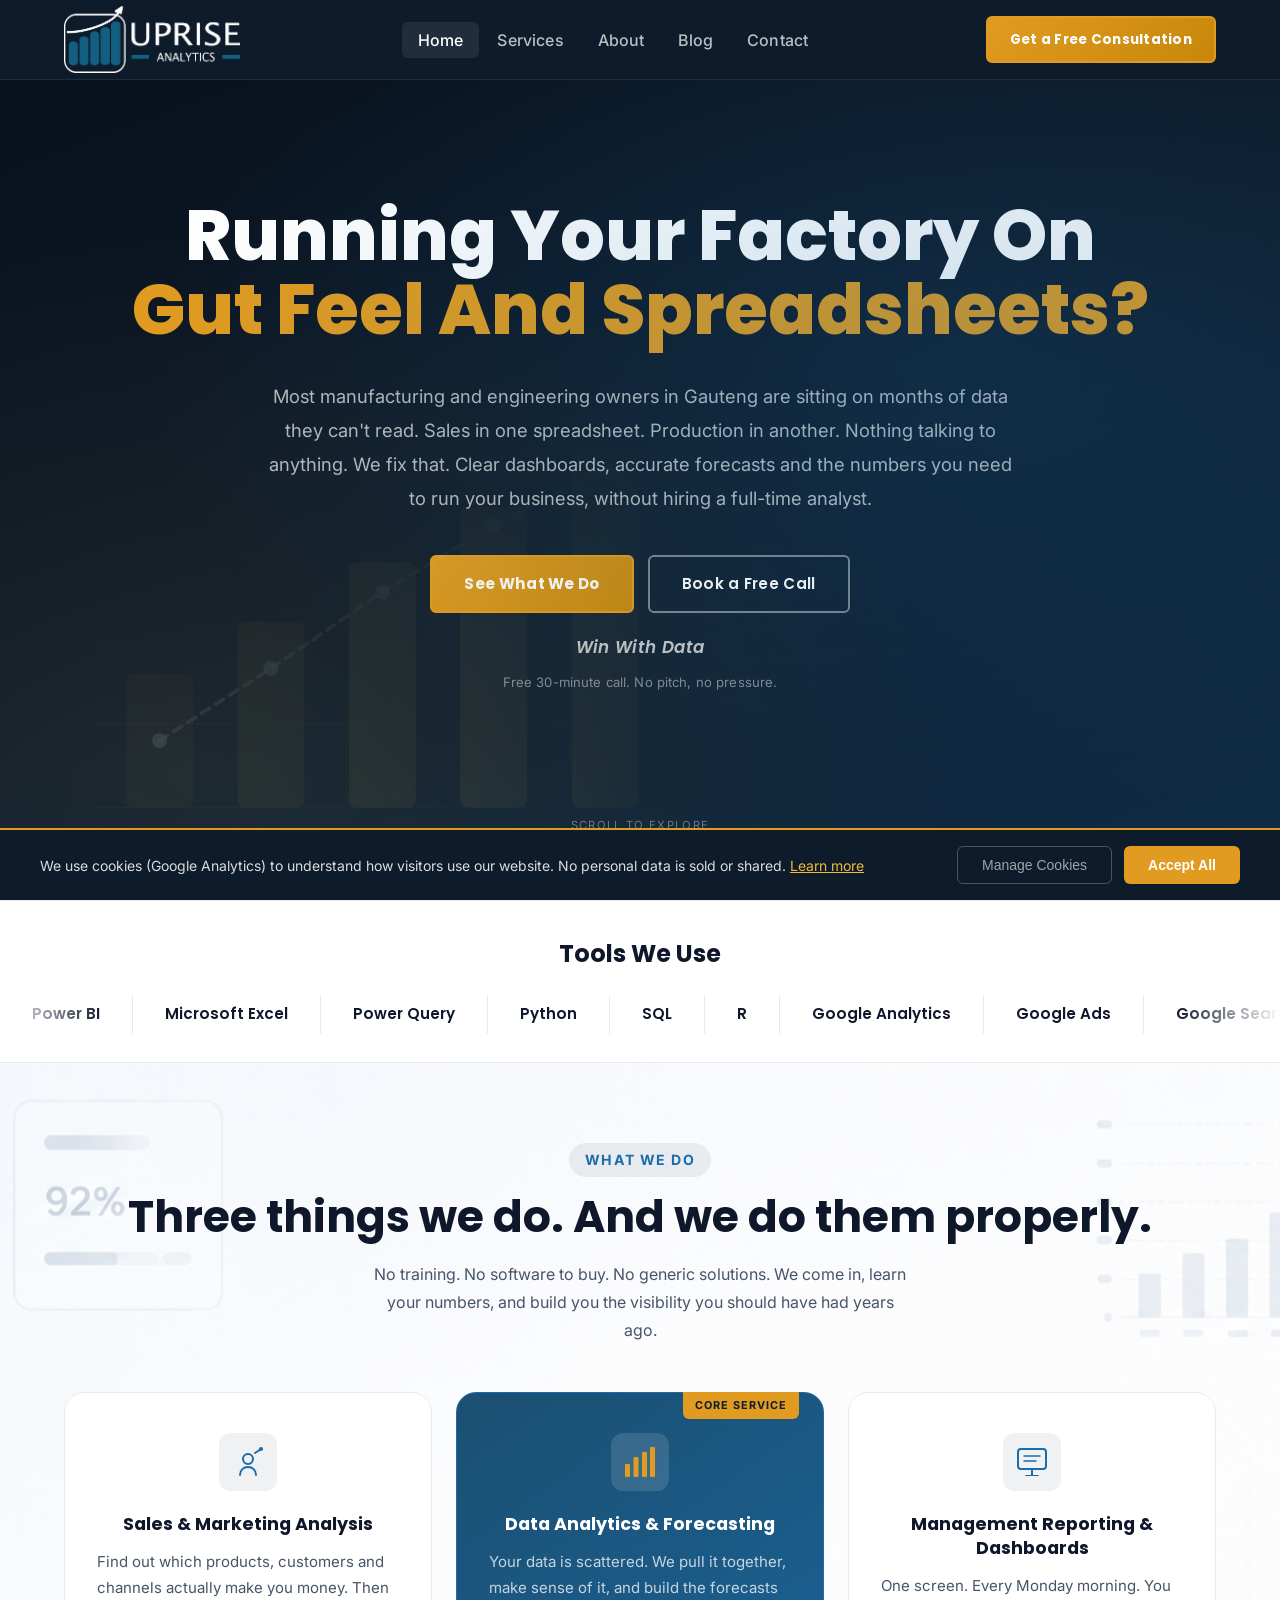
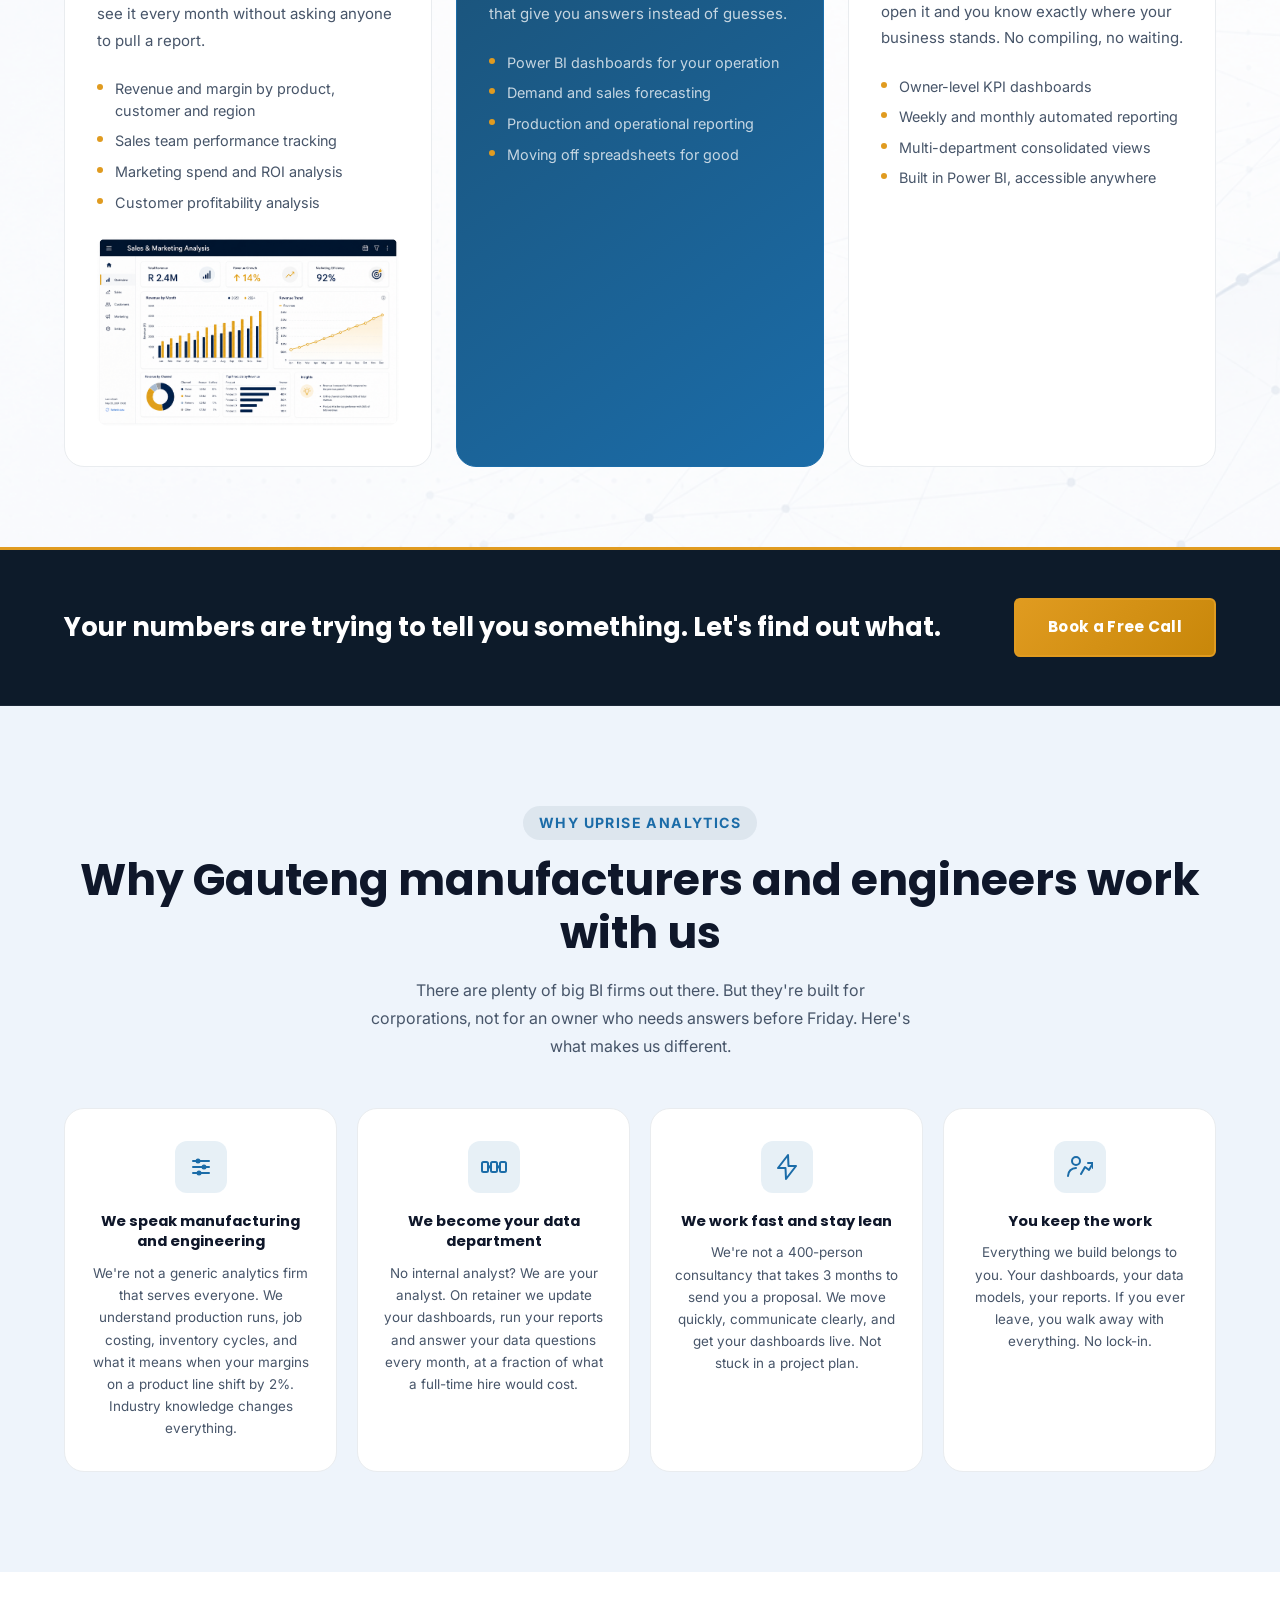
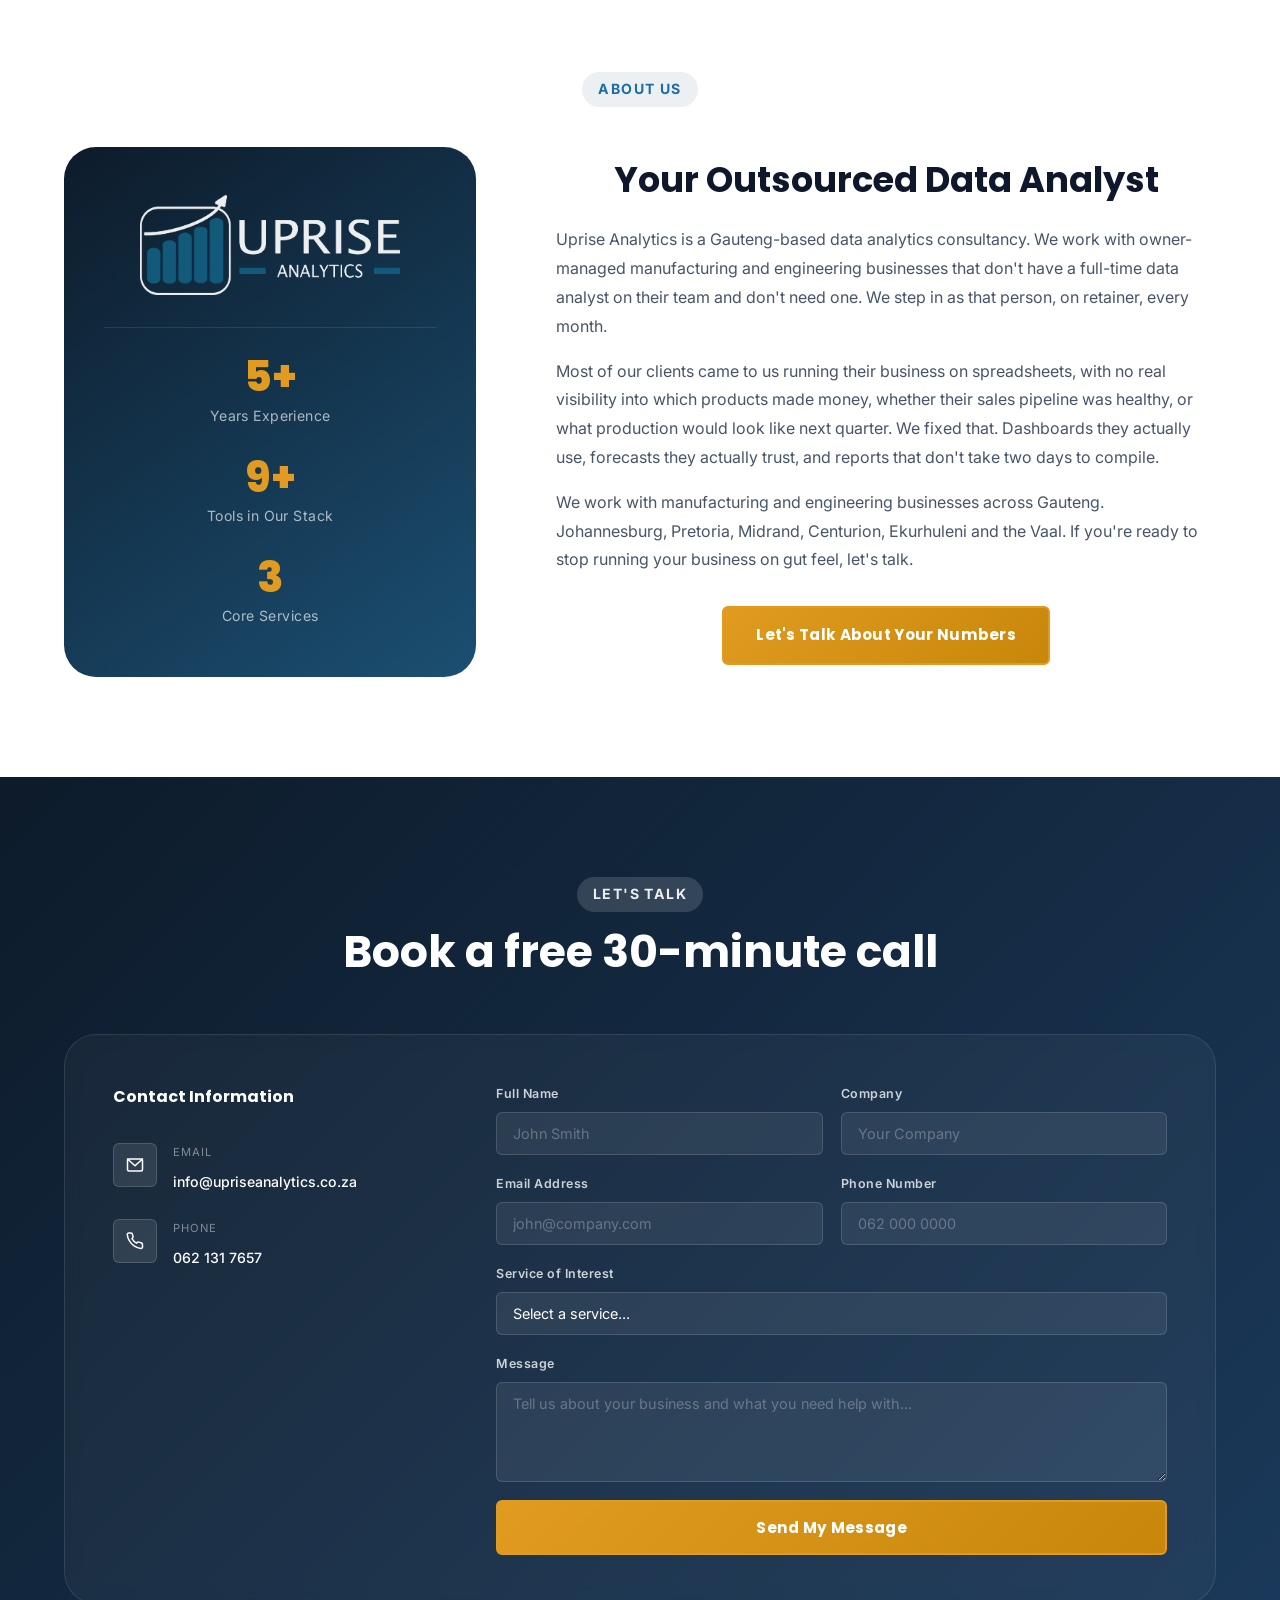
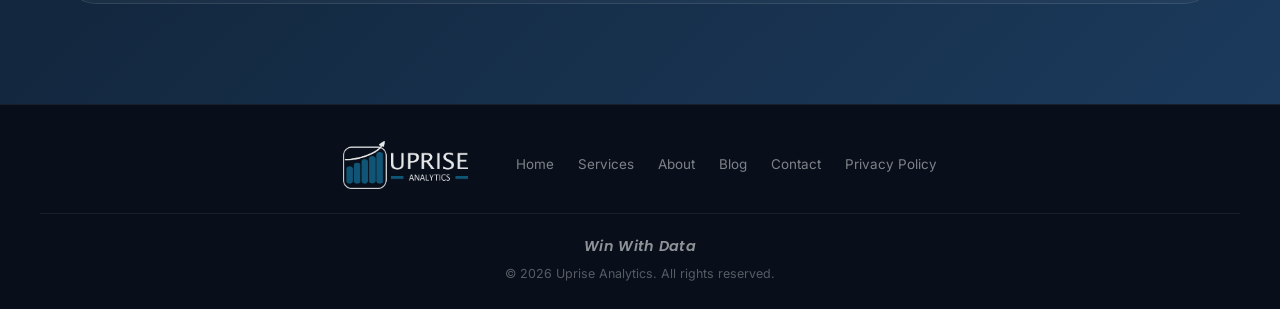
==== index.html @ 9d25c285 "Add sales marketing dashboard image to service card Co-Authored-By: Claude Sonnet 4.6 <noreply@anthr" ====
<!DOCTYPE html>
<html lang="en">
<head>
    <!-- Disable GA if user opted out -->
    <script>if (localStorage.getItem('analyticsConsent') === 'false') { window['ga-disable-G-B9ZDE1XXMC'] = true; }</script>

    <!-- Google tag (gtag.js) -->
    <script async src="https://www.googletagmanager.com/gtag/js?id=G-B9ZDE1XXMC"></script>
    <script>
      window.dataLayer = window.dataLayer || [];
      function gtag(){dataLayer.push(arguments);}
      gtag('js', new Date());
      gtag('config', 'G-B9ZDE1XXMC');
    </script>

    <meta charset="UTF-8">
    <meta name="viewport" content="width=device-width, initial-scale=1.0">
    <meta name="description" content="Your outsourced data analyst for Gauteng manufacturing and engineering firms. We turn spreadsheets into dashboards, accurate forecasts and clear reports. No full-time hire needed. Win With Data.">
    <meta name="robots" content="index, follow">
    <meta name="keywords" content="data analytics consultant Gauteng, outsourced data analyst South Africa, data analytics for manufacturing, demand forecasting consultant South Africa, sales analysis dashboard, production reporting Gauteng, business intelligence consultant Gauteng, fractional data analyst South Africa, manufacturing data analytics, engineering data analytics, management reporting dashboard, Power BI consultant for manufacturing, factory data analysis Gauteng, marketing analytics consultant, sales performance reporting, data analytics company Pretoria, outsourced analyst retainer South Africa, KPI dashboard for manufacturers, KPI reporting Gauteng, manufacturing KPIs, sales forecasting South Africa, sales forecasting Gauteng, sales forecast dashboard, demand and sales forecasting consultant">
    <title>Uprise Analytics | Data Analytics Done Right</title>

    <!-- Favicon -->
    <link rel="icon" type="image/png" href="Images/favcon.png">
    <link rel="apple-touch-icon" href="Images/favcon.png">

    <!-- Canonical -->
    <link rel="canonical" href="https://www.upriseanalytics.co.za/">

    <!-- Open Graph -->
    <meta property="og:type"        content="website">
    <meta property="og:url"         content="https://www.upriseanalytics.co.za/">
    <meta property="og:title"       content="Sales &amp; Marketing Analytics for Gauteng Manufacturers | Uprise">
    <meta property="og:description" content="Your outsourced data analyst for Gauteng manufacturing and engineering firms. We turn spreadsheets into dashboards, forecasts and decisions — without the cost of a full-time hire.">
    <meta property="og:image"       content="https://www.upriseanalytics.co.za/Images/logo-dark.png">
    <meta property="og:locale"      content="en_ZA">
    <meta property="og:site_name"   content="Uprise Analytics">

    <!-- Twitter Card -->
    <meta name="twitter:card"        content="summary_large_image">
    <meta name="twitter:title"       content="Sales &amp; Marketing Analytics for Gauteng Manufacturers | Uprise">
    <meta name="twitter:description" content="Your outsourced data analyst for Gauteng manufacturing and engineering firms. We turn spreadsheets into dashboards, forecasts and decisions — without the cost of a full-time hire.">
    <meta name="twitter:image"       content="https://www.upriseanalytics.co.za/Images/logo-dark.png">

    <!-- Schema.org JSON-LD Structured Data -->
    <script type="application/ld+json">
    {
      "@context": "https://schema.org",
      "@graph": [
        {
          "@type": "Organization",
          "@id": "https://www.upriseanalytics.co.za/#organization",
          "name": "Uprise Analytics",
          "url": "https://www.upriseanalytics.co.za/",
          "logo": "https://www.upriseanalytics.co.za/Images/logo-dark.png",
          "email": "info@upriseanalytics.co.za",
          "telephone": "+27621317657",
          "address": {
            "@type": "PostalAddress",
            "addressLocality": "Gauteng",
            "addressRegion": "Gauteng",
            "addressCountry": "ZA"
          },
          "areaServed": [
            {"@type": "City", "name": "Johannesburg"},
            {"@type": "City", "name": "Pretoria"},
            {"@type": "City", "name": "Midrand"},
            {"@type": "City", "name": "Centurion"},
            {"@type": "City", "name": "Ekurhuleni"},
            {"@type": "AdministrativeArea", "name": "Gauteng"}
          ],
          "description": "Outsourced data analytics and forecasting for owner-managed manufacturing and engineering firms in Gauteng.",
          "slogan": "Win With Data",
          "sameAs": [
            "https://www.linkedin.com/company/uprise-analytics"
          ]
        },
        {
          "@type": ["ProfessionalService", "LocalBusiness"],
          "@id": "https://www.upriseanalytics.co.za/#business",
          "name": "Uprise Analytics",
          "url": "https://www.upriseanalytics.co.za/",
          "image": "https://www.upriseanalytics.co.za/Images/logo-dark.png",
          "email": "info@upriseanalytics.co.za",
          "telephone": "+27621317657",
          "priceRange": "$$",
          "address": {
            "@type": "PostalAddress",
            "addressLocality": "Gauteng",
            "addressRegion": "Gauteng",
            "addressCountry": "ZA"
          },
          "geo": {
            "@type": "GeoCoordinates",
            "latitude": -26.2041,
            "longitude": 28.0473
          },
          "areaServed": [
            {"@type": "City", "name": "Johannesburg"},
            {"@type": "City", "name": "Pretoria"},
            {"@type": "City", "name": "Midrand"},
            {"@type": "City", "name": "Centurion"},
            {"@type": "City", "name": "Ekurhuleni"},
            {"@type": "AdministrativeArea", "name": "Gauteng"}
          ],
          "serviceType": [
            "Data Analytics Consulting",
            "Business Forecasting",
            "Demand Forecasting",
            "Sales Analysis",
            "Marketing Analytics",
            "Management Reporting",
            "Power BI Dashboards",
            "Production Reporting",
            "Outsourced Data Analyst",
            "KPI Dashboard Development",
            "Sales Forecasting",
            "Manufacturing Analytics",
            "Fractional Data Analyst"
          ],
          "slogan": "Win With Data",
          "sameAs": [
            "https://www.linkedin.com/company/uprise-analytics"
          ]
        }
      ]
    }
    </script>

    <!-- Google Fonts -->
    <link rel="preconnect" href="https://fonts.googleapis.com">
    <link rel="preconnect" href="https://fonts.gstatic.com" crossorigin>
    <link href="https://fonts.googleapis.com/css2?family=Poppins:wght@300;400;500;600;700;800&family=Inter:wght@300;400;500;600&display=swap" rel="stylesheet">

    <!-- Styles -->
    <link rel="stylesheet" href="css/styles.css">
</head>
<body>

    <!-- ================================================
         NAVIGATION
    ================================================ -->
    <nav class="navbar" id="navbar">
        <div class="container nav-container">

            <a href="#home" class="nav-logo">
                <img src="Images/logo-white.png" alt="Uprise Analytics" class="nav-logo-img nav-logo-white">
                <img src="Images/logo-dark.png"  alt="Uprise Analytics" class="nav-logo-img nav-logo-dark">
            </a>

            <ul class="nav-links" id="navLinks">
                <li><a href="#home" class="nav-link">Home</a></li>
                <li><a href="#services" class="nav-link">Services</a></li>
                <li><a href="#about" class="nav-link">About</a></li>
                <li><a href="blog/" class="nav-link">Blog</a></li>
                <li><a href="#contact" class="nav-link">Contact</a></li>
                <li class="nav-mobile-cta"><a href="#contact" class="btn btn-accent">Get a Free Consultation</a></li>
            </ul>

            <a href="#contact" class="btn btn-accent nav-cta">Get a Free Consultation</a>

            <button class="hamburger" id="hamburger" aria-label="Toggle navigation menu">
                <span></span>
                <span></span>
                <span></span>
            </button>
        </div>
    </nav>


    <!-- ================================================
         HERO
    ================================================ -->
    <section class="hero" id="home">
        <div class="hero-bg-pattern"></div>
        <div class="hero-dashboard-bg" aria-hidden="true">
            <svg viewBox="0 0 400 290" xmlns="http://www.w3.org/2000/svg">
                <line x1="50" y1="240" x2="380" y2="240" stroke="rgba(255,255,255,0.12)" stroke-width="1"/>
                <line x1="50" y1="195" x2="380" y2="195" stroke="rgba(255,255,255,0.12)" stroke-width="1"/>
                <line x1="50" y1="150" x2="380" y2="150" stroke="rgba(255,255,255,0.12)" stroke-width="1"/>
                <line x1="50" y1="105" x2="380" y2="105" stroke="rgba(255,255,255,0.12)" stroke-width="1"/>
                <line x1="50" y1="60" x2="380" y2="60" stroke="rgba(255,255,255,0.12)" stroke-width="1"/>
                <rect x="68" y="168" width="36" height="72" rx="4" fill="rgba(201,168,76,0.25)"/>
                <rect x="128" y="140" width="36" height="100" rx="4" fill="rgba(201,168,76,0.42)"/>
                <rect x="188" y="108" width="36" height="132" rx="4" fill="rgba(201,168,76,0.62)"/>
                <rect x="248" y="78" width="36" height="162" rx="4" fill="rgba(201,168,76,0.80)"/>
                <rect x="308" y="48" width="36" height="192" rx="4" fill="#C9A84C"/>
                <polyline points="86,204 146,165 206,124 266,88 326,58" fill="none" stroke="rgba(255,255,255,0.55)" stroke-width="2" stroke-dasharray="5,4" stroke-linecap="round"/>
                <circle cx="86" cy="204" r="4" fill="white" opacity="0.7"/>
                <circle cx="146" cy="165" r="4" fill="white" opacity="0.7"/>
                <circle cx="206" cy="124" r="4" fill="white" opacity="0.7"/>
                <circle cx="266" cy="88" r="4" fill="white" opacity="0.7"/>
                <circle cx="326" cy="58" r="5" fill="white"/>
                <text x="86" y="262" text-anchor="middle" fill="rgba(255,255,255,0.45)" font-size="11" font-family="Inter, sans-serif">Q1</text>
                <text x="146" y="262" text-anchor="middle" fill="rgba(255,255,255,0.45)" font-size="11" font-family="Inter, sans-serif">Q2</text>
                <text x="206" y="262" text-anchor="middle" fill="rgba(255,255,255,0.45)" font-size="11" font-family="Inter, sans-serif">Q3</text>
                <text x="266" y="262" text-anchor="middle" fill="rgba(255,255,255,0.45)" font-size="11" font-family="Inter, sans-serif">Q4</text>
                <text x="326" y="262" text-anchor="middle" fill="rgba(255,255,255,0.45)" font-size="11" font-family="Inter, sans-serif">Q5</text>
                <rect x="293" y="22" width="90" height="26" rx="13" fill="rgba(201,168,76,0.18)" stroke="#C9A84C" stroke-width="1"/>
                <text x="338" y="39" text-anchor="middle" fill="#C9A84C" font-size="11.5" font-family="Poppins, sans-serif" font-weight="600">↑ Growth</text>
            </svg>
        </div>
        <div class="hero-container">
            <div class="hero-content">
<h1 class="hero-title">
                    Running Your Factory On<br><span class="text-accent">Gut Feel And Spreadsheets?</span>
                </h1>
                <p class="hero-subtitle">
                    Most manufacturing and engineering owners in Gauteng are sitting on months of data they can't read. Sales in one spreadsheet. Production in another. Nothing talking to anything. We fix that. Clear dashboards, accurate forecasts and the numbers you need to run your business, without hiring a full-time analyst.
                </p>
                <div class="hero-actions">
                    <a href="#services" class="btn btn-accent">See What We Do</a>
                    <a href="#contact" class="btn btn-outline-light">Book a Free Call</a>
                </div>
                <p class="hero-slogan"><em>Win With Data</em></p>
                <p class="hero-trust">Free 30-minute call. No pitch, no pressure.</p>
            </div>
        </div>

        <div class="hero-scroll">
            <span>Scroll to explore</span>
            <div class="scroll-line"></div>
        </div>
    </section>


    <!-- ================================================
         TOOLS STRIP
    ================================================ -->
    <div class="tools-strip">
        <h2 class="tools-strip-label">Tools We Use</h2>
        <div class="tools-marquee-wrapper">
            <div class="tools-track">
                <span class="tool-item">Power BI</span>
                <span class="tool-item">Microsoft Excel</span>
                <span class="tool-item">Power Query</span>
                <span class="tool-item">Python</span>
                <span class="tool-item">SQL</span>
                <span class="tool-item">R</span>
                <span class="tool-item">Google Analytics</span>
                <span class="tool-item">Google Ads</span>
                <span class="tool-item">Google Search Console</span>
                <span class="tool-item">Power BI</span>
                <span class="tool-item">Microsoft Excel</span>
                <span class="tool-item">Power Query</span>
                <span class="tool-item">Python</span>
                <span class="tool-item">SQL</span>
                <span class="tool-item">R</span>
                <span class="tool-item">Google Analytics</span>
                <span class="tool-item">Google Ads</span>
                <span class="tool-item">Google Search Console</span>
                <span class="tool-item">Power BI</span>
                <span class="tool-item">Microsoft Excel</span>
                <span class="tool-item">Power Query</span>
                <span class="tool-item">Python</span>
                <span class="tool-item">SQL</span>
                <span class="tool-item">R</span>
                <span class="tool-item">Google Analytics</span>
                <span class="tool-item">Google Ads</span>
                <span class="tool-item">Google Search Console</span>
                <span class="tool-item">Power BI</span>
                <span class="tool-item">Microsoft Excel</span>
                <span class="tool-item">Power Query</span>
                <span class="tool-item">Python</span>
                <span class="tool-item">SQL</span>
                <span class="tool-item">R</span>
                <span class="tool-item">Google Analytics</span>
                <span class="tool-item">Google Ads</span>
                <span class="tool-item">Google Search Console</span>
            </div>
        </div>
    </div>


    <!-- ================================================
         SERVICES
    ================================================ -->
    <section class="services" id="services">
        <div class="container">
            <div class="section-header">
                <span class="section-badge">What We Do</span>
                <h2 class="section-title">Three things we do. And we do them properly.</h2>
                <p class="section-subtitle">No training. No software to buy. No generic solutions. We come in, learn your numbers, and build you the visibility you should have had years ago.</p>
            </div>

            <div class="services-grid">

                <!-- Service 1 — Sales & Marketing -->
                <div class="service-card" data-aos>
                    <div class="service-icon">
                        <svg width="30" height="30" viewBox="0 0 30 30" fill="none" xmlns="http://www.w3.org/2000/svg">
                            <circle cx="15" cy="12" r="5" stroke="currentColor" stroke-width="2" fill="none"/>
                            <path d="M7 28 C7 23 10.5 20 15 20 C19.5 20 23 23 23 28" stroke="currentColor" stroke-width="2" stroke-linecap="round" fill="none"/>
                            <line x1="22" y1="6" x2="28" y2="2" stroke="currentColor" stroke-width="2" stroke-linecap="round"/>
                            <circle cx="28" cy="2" r="2" fill="currentColor"/>
                        </svg>
                    </div>
                    <h3 class="service-title">Sales &amp; Marketing Analysis</h3>
                    <p class="service-desc">Find out which products, customers and channels actually make you money. Then see it every month without asking anyone to pull a report.</p>
                    <ul class="service-list">
                        <li>Revenue and margin by product, customer and region</li>
                        <li>Sales team performance tracking</li>
                        <li>Marketing spend and ROI analysis</li>
                        <li>Customer profitability analysis</li>
                    </ul>
                    <img src="Images/sales_marketing.png" alt="Sales and marketing analytics dashboard" class="service-card-img" loading="lazy">
                </div>

                <!-- Service 2 — Featured (centre) -->
                <div class="service-card featured" data-aos data-aos-delay="100">
                    <div class="featured-badge">Core Service</div>
                    <div class="service-icon">
                        <svg width="30" height="30" viewBox="0 0 30 30" fill="none" xmlns="http://www.w3.org/2000/svg">
                            <rect x="0" y="17" width="5" height="13" rx="1" fill="currentColor"/>
                            <rect x="8.5" y="10" width="5" height="20" rx="1" fill="currentColor"/>
                            <rect x="17" y="5" width="5" height="25" rx="1" fill="currentColor"/>
                            <rect x="25" y="0" width="5" height="30" rx="1" fill="currentColor"/>
                        </svg>
                    </div>
                    <h3 class="service-title">Data Analytics &amp; Forecasting</h3>
                    <p class="service-desc">Your data is scattered. We pull it together, make sense of it, and build the forecasts that give you answers instead of guesses.</p>
                    <ul class="service-list">
                        <li>Power BI dashboards for your operation</li>
                        <li>Demand and sales forecasting</li>
                        <li>Production and operational reporting</li>
                        <li>Moving off spreadsheets for good</li>
                    </ul>
                </div>

                <!-- Service 3 — Management Reporting -->
                <div class="service-card" data-aos data-aos-delay="200">
                    <div class="service-icon">
                        <svg width="30" height="28" viewBox="0 0 30 28" fill="none" xmlns="http://www.w3.org/2000/svg">
                            <rect x="1" y="1" width="28" height="20" rx="3" stroke="currentColor" stroke-width="2" fill="none"/>
                            <path d="M9 28 H21 M15 21 V28" stroke="currentColor" stroke-width="2" stroke-linecap="round"/>
                            <line x1="7" y1="8" x2="23" y2="8" stroke="currentColor" stroke-width="1.5" stroke-linecap="round"/>
                            <line x1="7" y1="13" x2="19" y2="13" stroke="currentColor" stroke-width="1.5" stroke-linecap="round"/>
                        </svg>
                    </div>
                    <h3 class="service-title">Management Reporting &amp; Dashboards</h3>
                    <p class="service-desc">One screen. Every Monday morning. You open it and you know exactly where your business stands. No compiling, no waiting.</p>
                    <ul class="service-list">
                        <li>Owner-level KPI dashboards</li>
                        <li>Weekly and monthly automated reporting</li>
                        <li>Multi-department consolidated views</li>
                        <li>Built in Power BI, accessible anywhere</li>
                    </ul>
                </div>

            </div>
        </div>
    </section>


    <!-- ================================================
         CTA STRIP
    ================================================ -->
    <section class="cta-strip">
        <div class="container cta-strip-inner">
            <p class="cta-strip-text">Your numbers are trying to tell you something. Let's find out what.</p>
            <a href="#contact" class="btn btn-accent">Book a Free Call</a>
        </div>
    </section>


    <!-- ================================================
         WHY US
    ================================================ -->
    <section class="why-us">
        <div class="container">
            <div class="section-header">
                <span class="section-badge">Why Uprise Analytics</span>
                <h2 class="section-title">Why Gauteng manufacturers and engineers work with us</h2>
                <p class="section-subtitle">There are plenty of big BI firms out there. But they're built for corporations, not for an owner who needs answers before Friday. Here's what makes us different.</p>
            </div>

            <div class="why-grid">
                <div class="why-card" data-aos>
                    <div class="why-icon">
                        <svg width="24" height="24" viewBox="0 0 24 24" fill="none" stroke="currentColor" stroke-width="2" stroke-linecap="round" stroke-linejoin="round">
                            <line x1="4" y1="6" x2="20" y2="6"/>
                            <line x1="4" y1="12" x2="20" y2="12"/>
                            <line x1="4" y1="18" x2="20" y2="18"/>
                            <circle cx="9" cy="6" r="2.5" fill="currentColor" stroke="none"/>
                            <circle cx="15" cy="12" r="2.5" fill="currentColor" stroke="none"/>
                            <circle cx="10" cy="18" r="2.5" fill="currentColor" stroke="none"/>
                        </svg>
                    </div>
                    <h3 class="why-card-title">We speak manufacturing and engineering</h3>
                    <p>We're not a generic analytics firm that serves everyone. We understand production runs, job costing, inventory cycles, and what it means when your margins on a product line shift by 2%. Industry knowledge changes everything.</p>
                </div>
                <div class="why-card" data-aos data-aos-delay="100">
                    <div class="why-icon">
                        <svg width="26" height="22" viewBox="0 0 26 22" fill="none" stroke="currentColor" stroke-width="2" stroke-linecap="round" stroke-linejoin="round">
                            <rect x="1" y="6" width="6" height="10" rx="1.5"/>
                            <rect x="10" y="6" width="6" height="10" rx="1.5"/>
                            <rect x="19" y="6" width="6" height="10" rx="1.5"/>
                            <line x1="7" y1="11" x2="10" y2="11"/>
                            <line x1="16" y1="11" x2="19" y2="11"/>
                            <polyline points="8.5,11 9.5,9.5 9.5,12.5"/>
                            <polyline points="17.5,11 18.5,9.5 18.5,12.5"/>
                        </svg>
                    </div>
                    <h3 class="why-card-title">We become your data department</h3>
                    <p>No internal analyst? We are your analyst. On retainer we update your dashboards, run your reports and answer your data questions every month, at a fraction of what a full-time hire would cost.</p>
                </div>
                <div class="why-card" data-aos data-aos-delay="200">
                    <div class="why-icon">
                        <svg width="20" height="26" viewBox="0 0 20 26" fill="none" stroke="currentColor" stroke-width="2" stroke-linecap="round" stroke-linejoin="round">
                            <path d="M11 1 L1 14 H8.5 L9 25 L19 12 H11.5 Z"/>
                        </svg>
                    </div>
                    <h3 class="why-card-title">We work fast and stay lean</h3>
                    <p>We're not a 400-person consultancy that takes 3 months to send you a proposal. We move quickly, communicate clearly, and get your dashboards live. Not stuck in a project plan.</p>
                </div>
                <div class="why-card" data-aos data-aos-delay="300">
                    <div class="why-icon">
                        <svg width="26" height="26" viewBox="0 0 26 26" fill="none" stroke="currentColor" stroke-width="2" stroke-linecap="round" stroke-linejoin="round">
                            <circle cx="9" cy="7" r="4"/>
                            <path d="M1 22 C1 17.5 4.5 14 9 14"/>
                            <polyline points="14,20 18,13 22,16 26,9"/>
                            <polyline points="21,9 26,9 26,14"/>
                        </svg>
                    </div>
                    <h3 class="why-card-title">You keep the work</h3>
                    <p>Everything we build belongs to you. Your dashboards, your data models, your reports. If you ever leave, you walk away with everything. No lock-in.</p>
                </div>
            </div>
        </div>
    </section>


    <!-- ================================================
         ABOUT
    ================================================ -->
    <section class="about" id="about">
        <div class="container">
            <span class="section-badge about-badge">About Us</span>
        </div>
        <div class="container about-container">
            <div class="about-visual">
                <div class="about-card">
                    <div class="about-logo">
                        <img src="Images/logo-white.png" alt="Uprise Analytics outsourced data analyst Gauteng" class="about-logo-img" loading="lazy">
                    </div>
                    <div class="about-divider"></div>
                    <div class="about-stat">
                        <span class="stat-number">5+</span>
                        <span class="stat-label">Years Experience</span>
                    </div>
                    <div class="about-stat">
                        <span class="stat-number">9+</span>
                        <span class="stat-label">Tools in Our Stack</span>
                    </div>
                    <div class="about-stat">
                        <span class="stat-number">3</span>
                        <span class="stat-label">Core Services</span>
                    </div>
                </div>
            </div>

            <div class="about-content" data-aos>
                <h2 class="section-title">Your Outsourced Data Analyst</h2>
                <p class="about-text">
                    Uprise Analytics is a Gauteng-based data analytics consultancy. We work with owner-managed manufacturing and engineering businesses that don't have a full-time data analyst on their team and don't need one. We step in as that person, on retainer, every month.
                </p>
                <p class="about-text">
                    Most of our clients came to us running their business on spreadsheets, with no real visibility into which products made money, whether their sales pipeline was healthy, or what production would look like next quarter. We fixed that. Dashboards they actually use, forecasts they actually trust, and reports that don't take two days to compile.
                </p>
                <p class="about-text">
                    We work with manufacturing and engineering businesses across Gauteng. Johannesburg, Pretoria, Midrand, Centurion, Ekurhuleni and the Vaal. If you're ready to stop running your business on gut feel, let's talk.
                </p>
                <a href="#contact" class="btn btn-accent">Let's Talk About Your Numbers</a>
            </div>
        </div>
    </section>


    <!-- ================================================
         CONTACT
    ================================================ -->
    <section class="contact" id="contact">
        <div class="container">
            <div class="section-header">
                <span class="section-badge section-badge--light">Let's Talk</span>
                <h2 class="section-title section-title--light">Book a free 30-minute call</h2>
            </div>

            <div class="contact-container">
                <div class="contact-info">
                    <h3>Contact Information</h3>
                    <div class="contact-item">
                        <div class="contact-icon">
                            <svg width="18" height="18" viewBox="0 0 24 24" fill="none" stroke="currentColor" stroke-width="2" stroke-linecap="round" stroke-linejoin="round">
                                <rect x="2" y="4" width="20" height="16" rx="2"/>
                                <polyline points="2,4 12,13 22,4"/>
                            </svg>
                        </div>
                        <div>
                            <span class="contact-label">Email</span>
                            <a href="mailto:info@upriseanalytics.co.za" class="contact-value">info@upriseanalytics.co.za</a>
                        </div>
                    </div>
                    <div class="contact-item">
                        <div class="contact-icon">
                            <svg width="18" height="18" viewBox="0 0 24 24" fill="none" stroke="currentColor" stroke-width="2" stroke-linecap="round" stroke-linejoin="round">
                                <path d="M22 16.92v3a2 2 0 0 1-2.18 2 19.79 19.79 0 0 1-8.63-3.07A19.5 19.5 0 0 1 4.69 12a19.79 19.79 0 0 1-3.07-8.67A2 2 0 0 1 3.6 1.27h3a2 2 0 0 1 2 1.72 12.84 12.84 0 0 0 .7 2.81 2 2 0 0 1-.45 2.11L7.91 8.91a16 16 0 0 0 6 6l.91-.91a2 2 0 0 1 2.11-.45 12.84 12.84 0 0 0 2.81.7A2 2 0 0 1 21.73 16.92z"/>
                            </svg>
                        </div>
                        <div>
                            <span class="contact-label">Phone</span>
                            <a href="tel:0621317657" class="contact-value">062 131 7657</a>
                        </div>
                    </div>
                </div>

                <form class="contact-form" id="contactForm">
                    <!-- Web3Forms: replace YOUR_ACCESS_KEY_HERE with your key from web3forms.com -->
                    <input type="hidden" name="access_key" value="8626f112-970e-4825-bc7d-15c8eb3f9980">
                    <input type="hidden" name="subject" value="New Enquiry — Uprise Analytics Website">
                    <input type="hidden" name="from_name" value="Uprise Analytics Website">
                    <input type="checkbox" name="botcheck" style="display:none">
                    <div class="form-row">
                        <div class="form-group">
                            <label for="name">Full Name</label>
                            <input type="text" id="name" name="name" placeholder="John Smith" required>
                        </div>
                        <div class="form-group">
                            <label for="company">Company</label>
                            <input type="text" id="company" name="company" placeholder="Your Company">
                        </div>
                    </div>
                    <div class="form-row">
                        <div class="form-group">
                            <label for="email">Email Address</label>
                            <input type="email" id="email" name="email" placeholder="john@company.com" required>
                        </div>
                        <div class="form-group">
                            <label for="phone">Phone Number</label>
                            <input type="tel" id="phone" name="phone" placeholder="062 000 0000" required>
                        </div>
                    </div>
                    <div class="form-group">
                        <label for="service">Service of Interest</label>
                        <select id="service" name="service">
                            <option value="">Select a service...</option>
                            <option value="analytics">Data Analytics &amp; Forecasting</option>
                            <option value="sales">Sales &amp; Marketing Analysis</option>
                            <option value="reporting">Management Reporting &amp; Dashboards</option>
                            <option value="other">Not Sure &mdash; just want to talk</option>
                        </select>
                    </div>
                    <div class="form-group">
                        <label for="message">Message</label>
                        <textarea id="message" name="message" rows="4" placeholder="Tell us about your business and what you need help with..." required></textarea>
                    </div>
                    <button type="submit" class="btn btn-accent btn-full" id="submitBtn">
                        Send My Message
                    </button>
                    <div class="form-success" id="formSuccess">
                        &#x2705; Thank you! We'll be in touch soon.
                    </div>
                </form>
            </div>
        </div>
    </section>


    <!-- ================================================
         FOOTER
    ================================================ -->
    <footer class="footer">
        <div class="container footer-top">
            <a href="#home" class="nav-logo footer-logo">
                <img src="Images/logo-white.png" alt="Uprise Analytics" class="footer-logo-img">
            </a>
            <nav class="footer-nav" aria-label="Footer navigation">
                <a href="#home">Home</a>
                <a href="#services">Services</a>
                <a href="#about">About</a>
                <a href="blog/">Blog</a>
                <a href="#contact">Contact</a>
                <a href="/privacy-policy.html">Privacy Policy</a>
            </nav>
        </div>
        <div class="container footer-bottom">
            <p class="footer-tagline"><em>Win With Data</em></p>
            <p class="footer-copy">&copy; 2026 Uprise Analytics. All rights reserved.</p>
        </div>
    </footer>


    <!-- Cookie Consent Banner -->
    <div id="cookieBanner" class="cookie-banner" role="dialog" aria-label="Cookie notice" aria-live="polite">
        <div class="cookie-banner__inner">
            <p class="cookie-banner__text">
                We use cookies (Google Analytics) to understand how visitors use our website. No personal data is sold or shared.
                <a href="/privacy-policy.html" style="color: var(--color-accent-light); text-decoration: underline;">Learn more</a>
            </p>
            <div class="cookie-banner__actions">
                <button id="cookieManage" class="cookie-banner__decline">Manage Cookies</button>
                <button id="cookieAccept" class="cookie-banner__accept">Accept All</button>
            </div>
        </div>
    </div>

    <!-- Cookie Settings Modal -->
    <div id="cookieModal" class="cookie-modal" role="dialog" aria-modal="true" aria-label="Cookie settings">
        <div class="cookie-modal__overlay"></div>
        <div class="cookie-modal__box">
            <div class="cookie-modal__header">
                <h2>Cookie Settings</h2>
                <button id="cookieModalClose" class="cookie-modal__close" aria-label="Close">&times;</button>
            </div>
            <div class="cookie-modal__body">
                <div class="cookie-row">
                    <div class="cookie-row__info">
                        <strong>Essential Cookies</strong>
                        <p>Required for the website to work properly. These cannot be disabled.</p>
                    </div>
                    <label class="cookie-toggle">
                        <input type="checkbox" checked disabled>
                        <span class="cookie-toggle__slider"></span>
                    </label>
                </div>
                <div class="cookie-row">
                    <div class="cookie-row__info">
                        <strong>Analytics Cookies</strong>
                        <p>Google Analytics &mdash; helps us understand how visitors use our site. No personal data is sold or shared.</p>
                    </div>
                    <label class="cookie-toggle">
                        <input type="checkbox" id="analyticsToggle" checked>
                        <span class="cookie-toggle__slider"></span>
                    </label>
                </div>
            </div>
            <div class="cookie-modal__footer">
                <button id="cookieSavePrefs" class="cookie-banner__accept">Save Preferences</button>
            </div>
        </div>
    </div>

    <script src="js/main.js"></script>
</body>
</html>
---- css/styles.css ----
/* ================================================
   UPRISE ANALYTICS — STYLESHEET
   ================================================ */

/* ---- Custom Properties ---- */
:root {
    --color-primary:       #1B6CA8;   /* rich saturated blue-teal  */
    --color-primary-dark:  #0D1B2A;   /* deep navy                 */
    --color-primary-light: #2E86C1;   /* brighter hover variant    */
    --color-accent:        #E09B20;   /* bright amber — WCAG AA    */
    --color-accent-light:  #F0B93A;
    --color-accent-hover:  #C8870A;   /* darker amber for hover    */
    --color-white:         #FFFFFF;
    --color-surface:       #F8FAFC;   /* barely off-white          */
    --color-why-bg:        #EEF4FB;   /* blue-tinted section bg    */
    --color-gray-50:       #F8F9FA;
    --color-gray-100:      #F1F3F5;
    --color-gray-200:      #E9ECEF;
    --color-gray-400:      #ADB5BD;
    --color-gray-600:      #6C757D;
    --color-text:          #0F172A;
    --color-text-muted:    #475569;

    --font-heading: 'Poppins', sans-serif;
    --font-body:    'Inter', sans-serif;

    --shadow-sm:  0 1px 3px rgba(0,0,0,0.08);
    --shadow-md:  0 4px 16px rgba(0,0,0,0.10);
    --shadow-lg:  0 8px 32px rgba(0,0,0,0.12);
    --shadow-xl:  0 16px 48px rgba(0,0,0,0.15);

    --radius-sm:  6px;
    --radius-md:  12px;
    --radius-lg:  20px;
    --radius-xl:  32px;

    --transition:    all 0.3s ease;
    --container-max: 1200px;
    --nav-height:    80px;
}


/* ================================================
   RESET & BASE
   ================================================ */
*, *::before, *::after {
    box-sizing: border-box;
    margin: 0;
    padding: 0;
}

html {
    scroll-behavior: smooth;
    scroll-padding-top: var(--nav-height);
}

body {
    font-family: var(--font-body);
    color: var(--color-text);
    background: var(--color-white);
    line-height: 1.75;
    -webkit-font-smoothing: antialiased;
    overflow-x: hidden;
}

img  { max-width: 100%; display: block; }
a    { text-decoration: none; color: inherit; }
ul   { list-style: none; }


/* ================================================
   UTILITIES
   ================================================ */
.container {
    max-width: var(--container-max);
    margin: 0 auto;
    padding: 0 24px;
}

.text-accent { color: var(--color-accent); }


/* ---- Buttons ---- */
.btn {
    display: inline-flex;
    align-items: center;
    justify-content: center;
    gap: 8px;
    padding: 14px 32px;
    border-radius: var(--radius-sm);
    font-family: var(--font-heading);
    font-weight: 600;
    font-size: 0.95rem;
    letter-spacing: 0.02em;
    cursor: pointer;
    border: 2px solid transparent;
    transition: var(--transition);
    white-space: nowrap;
}

.btn-primary {
    background: var(--color-primary);
    color: var(--color-white);
    border-color: var(--color-primary);
}
.btn-primary:hover {
    background: var(--color-primary-light);
    border-color: var(--color-primary-light);
    transform: translateY(-2px);
    box-shadow: var(--shadow-md);
}

.btn-accent {
    background: linear-gradient(135deg, var(--color-accent), var(--color-accent-hover));
    color: #ffffff;
    border-color: var(--color-accent);
    font-weight: 700;
}
.btn-accent:hover {
    background: linear-gradient(135deg, var(--color-accent-light), var(--color-accent));
    border-color: var(--color-accent-light);
    transform: translateY(-2px);
    box-shadow: 0 6px 24px rgba(224,155,32,0.40);
}

.btn-light {
    background: var(--color-white);
    color: var(--color-primary);
    border-color: var(--color-white);
}
.btn-light:hover {
    background: transparent;
    color: var(--color-white);
    transform: translateY(-2px);
}

.btn-outline-light {
    background: transparent;
    color: var(--color-white);
    border-color: rgba(255,255,255,0.45);
}
.btn-outline-light:hover {
    background: rgba(255,255,255,0.1);
    border-color: var(--color-white);
    transform: translateY(-2px);
}

.btn-full {
    width: 100%;
    padding: 14px 30px;
}


/* ---- Section Shared ---- */
.section-header {
    text-align: center;
    margin-bottom: 48px;
}

.section-badge {
    display: inline-block;
    padding: 5px 16px;
    background: rgba(28,61,90,0.08);
    color: var(--color-primary);
    border-radius: 100px;
    font-size: 0.88rem;
    font-weight: 700;
    letter-spacing: 0.1em;
    text-transform: uppercase;
    margin-bottom: 14px;
}

.section-badge--light {
    background: rgba(255,255,255,0.14);
    color: rgba(255,255,255,0.9);
}

.section-title {
    font-family: var(--font-heading);
    font-size: clamp(2rem, 4vw, 2.75rem);
    font-weight: 700;
    color: var(--color-text);
    line-height: 1.2;
    margin-bottom: 16px;
}

.section-title--light { color: var(--color-white); }

.section-subtitle {
    font-size: 1rem;
    color: var(--color-text-muted);
    max-width: 540px;
    margin: 0 auto;
    line-height: 1.75;
}

.section-subtitle--light { color: rgba(255,255,255,0.7); }


/* ================================================
   NAVBAR
   ================================================ */
.navbar {
    position: fixed;
    top: 0; left: 0; right: 0;
    z-index: 1000;
    height: var(--nav-height);
    background: #0D1B2A;
    border-bottom: 1px solid rgba(255,255,255,0.07);
    transition: box-shadow 0.3s ease;
}

.navbar.scrolled {
    box-shadow: 0 2px 24px rgba(0,0,0,0.45);
}

.nav-container {
    height: 100%;
    display: flex;
    align-items: center;
    justify-content: space-between;
    gap: 24px;
}

/* ---- Logo (horizontal: icon + wordmark) ---- */
.nav-logo {
    display: flex;
    align-items: center;
    gap: 10px;
    flex-shrink: 0;
    text-decoration: none;
}


/* ---- Nav links ---- */
.nav-links {
    display: flex;
    align-items: center;
    gap: 2px;
    flex: 1;
    justify-content: center;
}

.nav-link {
    padding: 8px 16px;
    border-radius: var(--radius-sm);
    font-size: 1rem;
    font-weight: 500;
    color: rgba(255,255,255,0.72);
    transition: var(--transition);
    letter-spacing: 0.01em;
}

.nav-link:hover,
.nav-link.active {
    color: #ffffff;
    background: rgba(255,255,255,0.08);
}

.nav-cta {
    font-size: 0.84rem;
    padding: 10px 22px;
    flex-shrink: 0;
}

/* ---- Hamburger ---- */
.hamburger {
    display: none;
    flex-direction: column;
    gap: 5px;
    background: none;
    border: none;
    cursor: pointer;
    padding: 6px;
    flex-shrink: 0;
}

.hamburger span {
    display: block;
    width: 22px;
    height: 2px;
    background: rgba(255,255,255,0.85);
    border-radius: 2px;
    transition: var(--transition);
}

.hamburger.active span:nth-child(1) { transform: translateY(7px) rotate(45deg); }
.hamburger.active span:nth-child(2) { opacity: 0; transform: scaleX(0); }
.hamburger.active span:nth-child(3) { transform: translateY(-7px) rotate(-45deg); }

/* Navbar logo */
.nav-logo-img {
    height: 68px;
    width: auto;
    object-fit: contain;
    display: block;
}

.nav-logo-dark  { display: none; }
.nav-mobile-cta { display: none; }

/* Footer logo — proper white PNG, no filter needed */
.footer-logo-img {
    height: 48px;
    width: auto;
    object-fit: contain;
    display: block;
    opacity: 0.9;
}


/* ================================================
   HERO
   ================================================ */
.hero {
    min-height: 100vh;
    background: linear-gradient(160deg, #080F1A 0%, #0D1B2A 50%, #0F2D48 100%);
    display: flex;
    flex-direction: column;
    position: relative;
    overflow: hidden;
    padding-top: var(--nav-height);
}

.hero-bg-pattern {
    position: absolute;
    inset: 0;
    background-image:
        radial-gradient(ellipse at 75% 40%, rgba(27,108,168,0.22) 0%, transparent 60%),
        radial-gradient(ellipse at 15% 85%, rgba(224,155,32,0.08) 0%, transparent 50%);
    pointer-events: none;
}

.hero-dashboard-bg {
    position: absolute;
    bottom: 0;
    left: 0;
    width: 58%;
    pointer-events: none;
    z-index: 0;
    opacity: 0.52;
    mask-image: linear-gradient(to right, rgba(0,0,0,0.6) 0%, rgba(0,0,0,0.3) 60%, transparent 100%),
                linear-gradient(to top, rgba(0,0,0,0.8) 0%, rgba(0,0,0,0.5) 50%, transparent 100%);
    mask-composite: intersect;
    -webkit-mask-image: linear-gradient(to right, rgba(0,0,0,0.6) 0%, rgba(0,0,0,0.3) 60%, transparent 100%),
                        linear-gradient(to top, rgba(0,0,0,0.8) 0%, rgba(0,0,0,0.5) 50%, transparent 100%);
    -webkit-mask-composite: source-in;
}

.hero-dashboard-bg svg {
    width: 100%;
    height: auto;
    display: block;
}

.hero-container {
    flex: 1;
    display: flex;
    align-items: center;
    justify-content: center;
    padding: 80px 60px 64px;
}

.hero-content {
    text-align: center;
    width: 100%;
}

/* About card logo */
.about-logo-img {
    width: 100%;
    max-width: 260px;
    height: auto;
    object-fit: contain;
    display: block;
    margin: 0 auto;
    opacity: 0.92;
}

.hero-badge {
    display: inline-block;
    padding: 6px 16px;
    background: rgba(201,168,76,0.14);
    border: 1px solid rgba(201,168,76,0.28);
    color: var(--color-accent-light);
    border-radius: 100px;
    font-size: 0.72rem;
    font-weight: 600;
    letter-spacing: 0.1em;
    text-transform: uppercase;
    margin-bottom: 22px;
}

.hero-title {
    font-family: var(--font-heading);
    font-size: clamp(2.4rem, 5.5vw, 5rem);
    font-weight: 800;
    color: var(--color-white);
    line-height: 1.05;
    margin-bottom: 32px;
}

.hero-subtitle {
    font-size: 1.15rem;
    color: rgba(255,255,255,0.7);
    line-height: 1.85;
    margin-bottom: 40px;
    max-width: 760px;
    margin-left: auto;
    margin-right: auto;
}

.hero-actions {
    display: flex;
    gap: 14px;
    flex-wrap: wrap;
    justify-content: center;
}

.hero-slogan {
    margin-top: 20px;
    margin-bottom: 4px;
    font-family: var(--font-heading);
    font-size: 1.05rem;
    font-weight: 600;
    color: rgba(255,255,255,0.75);
    letter-spacing: 0.02em;
}

.hero-trust {
    margin-top: 8px;
    font-size: 0.82rem;
    color: rgba(255,255,255,0.48);
    letter-spacing: 0.01em;
}

/* Scroll indicator */

/* Scroll indicator */
.hero-scroll {
    display: flex;
    flex-direction: column;
    align-items: center;
    gap: 8px;
    padding: 20px;
    color: rgba(255,255,255,0.38);
    font-size: 0.7rem;
    letter-spacing: 0.12em;
    text-transform: uppercase;
}

.scroll-line {
    width: 1px;
    height: 36px;
    background: linear-gradient(to bottom, rgba(255,255,255,0.38), transparent);
    animation: scrollPulse 2s ease-in-out infinite;
}

@keyframes scrollPulse {
    0%, 100% { opacity: 0.38; }
    50%       { opacity: 0.9; }
}


/* ================================================
   TOOLS STRIP
   ================================================ */
.tools-strip {
    background: var(--color-white);
    border-top: 1px solid var(--color-gray-200);
    border-bottom: 1px solid var(--color-gray-200);
    padding: 32px 0 28px;
}

.tools-strip-label {
    font-size: 1.5rem;
    font-weight: 700;
    font-family: var(--font-heading);
    color: var(--color-navy);
    text-align: center;
    margin: 0 0 20px;
}

.tools-marquee-wrapper {
    overflow: hidden;
    width: 100%;
    -webkit-mask-image: linear-gradient(to right, transparent 0%, black 8%, black 92%, transparent 100%);
    mask-image: linear-gradient(to right, transparent 0%, black 8%, black 92%, transparent 100%);
}

.tools-track {
    display: flex;
    width: max-content;
    will-change: transform;
    animation: marquee-scroll 30s linear infinite;
}

.tools-track:hover {
    animation-play-state: paused;
}

@keyframes marquee-scroll {
    from { transform: translateX(0); }
    to   { transform: translateX(-25%); }
}

.tool-item {
    font-size: 0.95rem;
    font-weight: 600;
    color: var(--color-text);
    font-family: var(--font-heading);
    padding: 6px 32px;
    border-right: 1px solid var(--color-gray-200);
    white-space: nowrap;
}


/* ================================================
   SERVICES
   ================================================ */
.services {
    padding: 80px 0;
    background: var(--color-surface);
    background-image: url('../Images/ChatGPT Image Jun 24, 2026, 04_42_39 AM.png');
    background-size: cover;
    background-position: center;
    background-repeat: no-repeat;
    position: relative;
}

.services::before {
    content: '';
    position: absolute;
    inset: 0;
    background: rgba(255,255,255,0.45);
    pointer-events: none;
    z-index: 0;
}

.services .container { position: relative; z-index: 1; }

.services-grid {
    display: grid;
    grid-template-columns: repeat(3, 1fr);
    gap: 24px;
}

.service-card {
    background: var(--color-white);
    border: 1.5px solid var(--color-gray-200);
    border-radius: var(--radius-lg);
    padding: 40px 32px;
    position: relative;
    transition: var(--transition);
}

.service-card:hover {
    border-color: var(--color-primary);
    border-left: 3px solid var(--color-accent);
    transform: translateY(-5px);
    box-shadow: var(--shadow-lg);
}

/* Featured card */
.service-card.featured {
    background: linear-gradient(145deg, #1B4F72 0%, #1B6CA8 100%);
    border-color: #1B6CA8;
}

.service-card.featured .service-title { color: var(--color-white); }

.service-card.featured .service-desc,
.service-card.featured .service-list li { color: rgba(255,255,255,0.75); }

.service-card.featured .service-icon {
    background: rgba(255,255,255,0.12);
    color: var(--color-accent);
}

.service-card.featured .service-list li::before {
    background: var(--color-accent);
}

.featured-badge {
    position: absolute;
    top: -1px;
    right: 24px;
    background: var(--color-accent);
    color: var(--color-primary-dark);
    font-size: 0.68rem;
    font-weight: 700;
    letter-spacing: 0.09em;
    text-transform: uppercase;
    padding: 4px 12px;
    border-radius: 0 0 var(--radius-sm) var(--radius-sm);
}

.service-icon {
    width: 58px;
    height: 58px;
    background: rgba(28,61,90,0.07);
    color: var(--color-primary);
    border-radius: var(--radius-md);
    display: flex;
    align-items: center;
    justify-content: center;
    margin: 0 auto 22px;
    flex-shrink: 0;
}

.service-title {
    font-family: var(--font-heading);
    text-align: center;
    font-size: 1.1rem;
    font-weight: 700;
    color: var(--color-text);
    margin-bottom: 12px;
    line-height: 1.35;
}

.service-desc {
    font-size: 0.94rem;
    color: var(--color-text-muted);
    line-height: 1.75;
    margin-bottom: 24px;
}

.service-card-img {
    width: 100%;
    height: auto;
    border-radius: var(--radius-md);
    margin-top: 24px;
    display: block;
    object-fit: cover;
}

.service-list {
    display: flex;
    flex-direction: column;
    gap: 9px;
}

.service-list li {
    font-size: 0.9rem;
    color: var(--color-text-muted);
    padding-left: 18px;
    position: relative;
    line-height: 1.5;
}

.service-list li::before {
    content: '';
    position: absolute;
    left: 0;
    top: 6px;
    width: 6px;
    height: 6px;
    background: var(--color-accent);
    border-radius: 50%;
}


/* ================================================
   CTA STRIP
   ================================================ */
.cta-strip {
    background: #0D1B2A;
    border-top: 3px solid var(--color-accent);
    border-bottom: 1px solid rgba(255,255,255,0.06);
    padding: 48px 0;
}

.cta-strip-inner {
    display: flex;
    align-items: center;
    justify-content: space-between;
    gap: 24px;
    flex-wrap: wrap;
}

.cta-strip-text {
    font-family: var(--font-heading);
    font-weight: 700;
    font-size: clamp(1.2rem, 2.5vw, 1.6rem);
    color: var(--color-white);
}


/* ================================================
   WHY US
   ================================================ */
.why-us {
    padding: 100px 0;
    background: var(--color-why-bg);
}

.why-grid {
    display: grid;
    grid-template-columns: repeat(4, 1fr);
    gap: 20px;
}

.why-card {
    background: var(--color-white);
    border-radius: var(--radius-lg);
    padding: 32px 24px;
    text-align: center;
    border: 1.5px solid var(--color-gray-200);
    transition: var(--transition);
}

.why-card:hover {
    transform: translateY(-4px);
    box-shadow: var(--shadow-md);
    border-color: var(--color-primary);
}

.why-icon {
    width: 52px;
    height: 52px;
    background: rgba(27, 108, 168, 0.1);
    color: var(--color-primary);
    border-radius: var(--radius-md);
    display: flex;
    align-items: center;
    justify-content: center;
    margin: 0 auto 18px;
}

.why-card h4,
.why-card-title {
    font-family: var(--font-heading);
    font-size: 0.92rem;
    font-weight: 700;
    color: var(--color-text);
    margin-bottom: 10px;
    line-height: 1.4;
}

.why-card p {
    font-size: 0.84rem;
    color: var(--color-text-muted);
    line-height: 1.65;
}


/* ================================================
   ABOUT
   ================================================ */
.about {
    padding: 100px 0;
    background: var(--color-white);
}

.about-container {
    display: grid;
    grid-template-columns: 1fr 1.6fr;
    gap: 80px;
    align-items: center;
}

.about-card {
    background: linear-gradient(145deg, #0D1B2A 0%, #1B4F72 100%);
    border-radius: var(--radius-xl);
    padding: 48px 40px;
    color: var(--color-white);
    display: flex;
    flex-direction: column;
    gap: 28px;
}

.about-logo {
    display: flex;
    justify-content: center;
    padding-bottom: 4px;
}

.about-divider {
    height: 1px;
    background: rgba(255,255,255,0.1);
}

.about-stat {
    display: flex;
    flex-direction: column;
    align-items: center;
    text-align: center;
    gap: 6px;
}

.stat-number {
    font-family: var(--font-heading);
    font-size: clamp(1.6rem, 3.5vw, 2.6rem);
    font-weight: 800;
    color: var(--color-accent);
    line-height: 1;
}

.stat-label {
    font-size: 0.88rem;
    color: rgba(255,255,255,0.65);
    letter-spacing: 0.03em;
}

/* About text side */
.about-badge { display: block; width: fit-content; margin: 0 auto 40px; }
.about-content .section-title { display: block; width: 100%; text-align: center; margin-bottom: 24px; font-size: clamp(1.6rem, 2.8vw, 2.2rem); }

.about-text {
    font-size: 1rem;
    color: var(--color-text-muted);
    line-height: 1.8;
    margin-bottom: 16px;
}

.about-content .btn { margin-top: 32px; display: block; width: fit-content; margin-left: auto; margin-right: auto; }


/* ================================================
   CONTACT
   ================================================ */
.contact {
    padding: 100px 0;
    background: linear-gradient(135deg, #0D1B2A 0%, #1B3A5C 100%);
}

.contact .section-header { margin-bottom: 56px; }

.contact-container {
    display: grid;
    grid-template-columns: 1fr 2fr;
    gap: 48px;
    background: rgba(255,255,255,0.04);
    border: 1px solid rgba(255,255,255,0.1);
    border-radius: var(--radius-xl);
    padding: 48px;
    backdrop-filter: blur(8px);
}

.contact-info h3 {
    font-family: var(--font-heading);
    font-size: 1rem;
    font-weight: 700;
    color: var(--color-white);
    margin-bottom: 32px;
}

.contact-item {
    display: flex;
    align-items: flex-start;
    gap: 16px;
    margin-bottom: 24px;
}

.contact-icon {
    width: 44px;
    height: 44px;
    background: rgba(255,255,255,0.1);
    border: 1px solid rgba(255,255,255,0.15);
    border-radius: var(--radius-sm);
    display: flex;
    align-items: center;
    justify-content: center;
    flex-shrink: 0;
    color: #ffffff;   /* SVG icons inherit this as stroke color */
}

.contact-label {
    display: block;
    font-size: 0.7rem;
    color: rgba(255,255,255,0.45);
    letter-spacing: 0.1em;
    text-transform: uppercase;
    margin-bottom: 4px;
}

.contact-value {
    font-size: 0.88rem;
    color: var(--color-white);
    font-weight: 500;
    transition: var(--transition);
    word-break: break-all;
}

.contact-value:hover { color: var(--color-accent); }

/* Form */
.contact-form {
    display: flex;
    flex-direction: column;
    gap: 18px;
    min-width: 0;
}

.form-row {
    display: grid;
    grid-template-columns: 1fr 1fr;
    gap: 18px;
}

.form-group {
    display: flex;
    flex-direction: column;
    gap: 7px;
    min-width: 0;
}

.form-group label {
    font-size: 0.78rem;
    font-weight: 600;
    color: rgba(255,255,255,0.78);
    letter-spacing: 0.04em;
}

.form-group input,
.form-group select,
.form-group textarea {
    width: 100%;
    background: rgba(255,255,255,0.07);
    border: 1.5px solid rgba(255,255,255,0.14);
    border-radius: var(--radius-sm);
    padding: 12px 16px;
    font-family: var(--font-body);
    font-size: 0.9rem;
    color: var(--color-white);
    transition: var(--transition);
    outline: none;
    -webkit-appearance: none;
}

.form-group input::placeholder,
.form-group textarea::placeholder {
    color: rgba(255,255,255,0.28);
}

.form-group select option {
    background: var(--color-primary-dark);
    color: var(--color-white);
}

.form-group input:focus,
.form-group select:focus,
.form-group textarea:focus {
    border-color: var(--color-accent);
    background: rgba(255,255,255,0.11);
    box-shadow: 0 0 0 3px rgba(201,168,76,0.14);
}

.form-group textarea {
    resize: vertical;
    min-height: 100px;
}

.label-optional {
    font-weight: 400;
    opacity: 0.55;
    font-size: 0.72rem;
}


.form-success {
    display: none;
    padding: 14px 20px;
    background: rgba(34,197,94,0.14);
    border: 1px solid rgba(34,197,94,0.28);
    border-radius: var(--radius-sm);
    color: #86efac;
    font-size: 0.88rem;
    text-align: center;
}

.form-success.show { display: block; }


/* ================================================
   FOOTER
   ================================================ */
.footer {
    background: #080F1A;
    border-top: 1px solid rgba(255,255,255,0.07);
    padding: 36px 0 24px;
}

.footer-top {
    display: flex;
    align-items: center;
    justify-content: center;
    gap: 48px;
    flex-wrap: wrap;
    margin-bottom: 24px;
}

.footer-bottom {
    text-align: center;
    border-top: 1px solid rgba(255,255,255,0.07);
    padding-top: 20px;
}

.footer-logo { display: flex; align-items: center; }

.footer-nav {
    display: flex;
    gap: 24px;
}

.footer-nav a {
    font-size: 0.84rem;
    color: rgba(255,255,255,0.48);
    transition: var(--transition);
}

.footer-nav a:hover { color: var(--color-accent); }

.footer-tagline {
    font-family: var(--font-heading);
    font-size: 0.9rem;
    font-weight: 600;
    color: rgba(255,255,255,0.55);
    margin-bottom: 4px;
    letter-spacing: 0.02em;
}

.footer-copy {
    font-size: 0.78rem;
    color: rgba(255,255,255,0.32);
}


/* ================================================
   SCROLL ANIMATIONS
   ================================================ */
[data-aos] {
    opacity: 0;
    transform: translateY(28px);
    transition: opacity 0.65s ease, transform 0.65s ease;
}

[data-aos].aos-animate {
    opacity: 1;
    transform: translateY(0);
}

[data-aos-delay="100"] { transition-delay: 0.1s; }
[data-aos-delay="200"] { transition-delay: 0.2s; }
[data-aos-delay="300"] { transition-delay: 0.3s; }


/* ================================================
   RESPONSIVE — TABLET  (≤ 1024px)
   ================================================ */
@media (max-width: 1024px) {
    .services-grid     { grid-template-columns: 1fr 1fr; }
    .why-grid          { grid-template-columns: 1fr 1fr; }
    .about-container   { gap: 48px; }
    .contact-container { grid-template-columns: 1fr 1.5fr; }

    .nav-mobile-cta    { display: none; }
}


/* ================================================
   RESPONSIVE — MOBILE  (≤ 768px)
   ================================================ */
@media (max-width: 768px) {
    :root { --nav-height: 68px; }

    /* ---- Navbar: white on mobile so it's visible above dark hero ---- */
    .navbar {
        background: #ffffff;
        border-bottom: 1px solid rgba(0,0,0,0.10);
        box-shadow: 0 2px 12px rgba(0,0,0,0.08);
    }
    .navbar.scrolled { box-shadow: 0 2px 20px rgba(0,0,0,0.14); }

    /* Logo: swap to dark version, larger on mobile */
    .nav-logo-white { display: none; }
    .nav-logo-dark  { display: block; }
    .nav-logo-img   { height: 48px; }

    /* Nav links: dark text on white dropdown */
    .nav-link                { color: rgba(13,27,42,0.72); padding: 14px 12px; font-size: 0.95rem; }
    .nav-link:hover          { background: rgba(13,27,42,0.06); color: #0D1B2A; }
    .nav-link.active         { color: #0D1B2A; background: rgba(13,27,42,0.08); }

    /* Hamburger: dark lines */
    .hamburger span { background: #0D1B2A; }

    .nav-cta   { display: none; }
    .hamburger { display: flex; }

    /* Dropdown menu */
    .nav-links {
        display: flex;
        position: fixed;
        top: var(--nav-height);
        left: 0; right: 0;
        background: #ffffff;
        flex-direction: column;
        align-items: stretch;
        padding: 8px 20px 20px;
        gap: 2px;
        border-bottom: 1px solid rgba(0,0,0,0.10);
        box-shadow: 0 8px 24px rgba(0,0,0,0.12);
        visibility: hidden;
        opacity: 0;
        pointer-events: none;
        transform: translateY(-8px);
        transition: opacity 0.22s ease, transform 0.22s ease, visibility 0s linear 0.22s;
        z-index: 999;
    }

    .nav-links.open {
        visibility: visible;
        opacity: 1;
        pointer-events: auto;
        transform: translateY(0);
        transition: opacity 0.22s ease, transform 0.22s ease, visibility 0s linear 0s;
    }

    /* CTA inside mobile menu */
    .nav-mobile-cta      { display: block; padding-top: 12px; margin-top: 8px; border-top: 1px solid rgba(0,0,0,0.08); }
    .nav-mobile-cta .btn { width: 100%; justify-content: center; padding: 13px 20px; }

    /* ---- Section padding ---- */
    .services  { padding: 60px 0; }
    .why-us    { padding: 60px 0; }
    .about     { padding: 60px 0; }
    .contact   { padding: 60px 0; }
    .cta-strip { padding: 36px 0; }

    /* ---- Tools strip ---- */
    .tools-strip       { padding: 24px 0 20px; }
    .tools-strip-label { font-size: 1.2rem; margin-bottom: 16px; }
    .tool-item         { font-size: 0.88rem; padding: 4px 20px; }

    /* ---- CTA strip ---- */
    .cta-strip-inner { flex-direction: column; text-align: center; gap: 20px; }

    /* ---- Hero ---- */
    .hero-container { padding: 40px 20px 48px; }
    .hero-badge     { display: inline-block; }
    .hero-actions   { justify-content: center; }

    /* ---- Services ---- */
    .services-grid { grid-template-columns: 1fr; }
    .service-card  { padding: 32px 24px; }

    /* ---- Why Us ---- */
    .why-card  { padding: 28px 20px; }
    .why-icon  { width: 46px; height: 46px; }

    /* ---- About ---- */
    .about-container { grid-template-columns: 1fr; gap: 32px; }
    .about-card      { padding: 36px 28px; }
    .about-logo-img  { max-width: 200px; }
    .stat-number     { font-size: 1.6rem; }
    .about-stat      { text-align: center; align-items: center; }
    .about-content .section-title { text-align: center; }
    .about-content .section-badge { text-align: center; display: block; }
    .about-text      { text-align: center; }
    .about-content .btn { display: block; width: 100%; text-align: center; }

    /* ---- Contact ---- */
    .contact-container { grid-template-columns: 1fr; padding: 32px 20px; overflow: hidden; }
    .contact-info      { text-align: center; }
    .contact-info h3   { text-align: center; }
    .contact-item      { flex-direction: column; align-items: center; }
    .form-row          { grid-template-columns: 1fr; }
    .form-group input,
    .form-group select,
    .form-group textarea { font-size: 16px; }

    /* ---- Footer ---- */
    .footer-top  { flex-direction: column; text-align: center; gap: 16px; }
    .footer-nav        { justify-content: center; flex-wrap: wrap; gap: 16px; }
}


/* ================================================
   RESPONSIVE — SMALL MOBILE  (≤ 480px)
   ================================================ */
@media (max-width: 480px) {
    :root { --nav-height: 64px; }

    .nav-logo-img   { height: 40px; }

    /* Section padding tighter on small phones */
    .services  { padding: 48px 0; }
    .why-us    { padding: 48px 0; }
    .about     { padding: 48px 0; }
    .contact   { padding: 48px 0; }

    /* Section header */
    .section-header { margin-bottom: 36px; }

    /* Hero */
    .hero-title    { font-size: clamp(2rem, 9vw, 2.8rem); }
    .hero-subtitle { font-size: 0.97rem; }
    .hero-actions  { flex-direction: column; }
    .hero-actions .btn { width: 100%; justify-content: center; }

    /* Why Us — single column */
    .why-grid { grid-template-columns: 1fr; }

    /* Service cards */
    .service-card { padding: 28px 20px; }

    /* About */
    .about-card   { padding: 28px 20px; }

    /* Contact */
    .contact-container { padding: 28px 16px; }
    .contact-item { gap: 12px; }

    /* Footer */
    .footer-top { flex-direction: column; text-align: center; }
    .footer-nav       { justify-content: center; flex-wrap: wrap; gap: 14px; }
}


/* ================================================
   COOKIE CONSENT BANNER
   ================================================ */
.cookie-banner {
    position: fixed;
    bottom: 0;
    left: 0;
    right: 0;
    background: var(--color-primary-dark);
    border-top: 2px solid var(--color-accent);
    padding: 16px 24px;
    z-index: 9999;
    transform: translateY(100%);
    transition: transform 0.35s ease;
}

.cookie-banner.visible {
    transform: translateY(0);
}

.cookie-banner__inner {
    max-width: var(--container-max);
    margin: 0 auto;
    display: flex;
    align-items: center;
    justify-content: space-between;
    gap: 24px;
}

.cookie-banner__text {
    color: rgba(255, 255, 255, 0.85);
    font-size: 0.875rem;
    line-height: 1.5;
    margin: 0;
}

.cookie-banner__actions {
    display: flex;
    gap: 12px;
    flex-shrink: 0;
}

.cookie-banner__accept {
    background: var(--color-accent);
    color: #fff;
    border: none;
    padding: 10px 24px;
    border-radius: var(--radius-sm);
    font-size: 0.875rem;
    font-weight: 600;
    cursor: pointer;
    transition: background 0.2s;
}

.cookie-banner__accept:hover {
    background: var(--color-accent-hover);
}

.cookie-banner__decline {
    background: transparent;
    color: rgba(255, 255, 255, 0.6);
    border: 1px solid rgba(255, 255, 255, 0.25);
    padding: 10px 24px;
    border-radius: var(--radius-sm);
    font-size: 0.875rem;
    font-weight: 500;
    cursor: pointer;
    transition: all 0.2s;
}

.cookie-banner__decline:hover {
    color: rgba(255, 255, 255, 0.9);
    border-color: rgba(255, 255, 255, 0.5);
}

@media (max-width: 600px) {
    .cookie-banner__inner {
        flex-direction: column;
        align-items: flex-start;
        gap: 14px;
    }

    .cookie-banner__actions {
        width: 100%;
    }

    .cookie-banner__accept,
    .cookie-banner__decline {
        flex: 1;
        text-align: center;
    }
}


/* ================================================
   COOKIE SETTINGS MODAL
   ================================================ */
.cookie-modal {
    display: none;
    position: fixed;
    inset: 0;
    z-index: 10000;
    align-items: center;
    justify-content: center;
    padding: 24px;
}

.cookie-modal.open {
    display: flex;
}

.cookie-modal__overlay {
    position: absolute;
    inset: 0;
    background: rgba(13, 27, 42, 0.75);
    backdrop-filter: blur(3px);
}

.cookie-modal__box {
    position: relative;
    background: #fff;
    border-radius: var(--radius-md);
    width: 100%;
    max-width: 500px;
    box-shadow: var(--shadow-xl);
    overflow: hidden;
}

.cookie-modal__header {
    display: flex;
    align-items: center;
    justify-content: space-between;
    padding: 20px 24px;
    border-bottom: 1px solid var(--color-gray-200);
}

.cookie-modal__header h2 {
    font-family: var(--font-heading);
    font-size: 1.05rem;
    font-weight: 700;
    color: var(--color-primary-dark);
    margin: 0;
}

.cookie-modal__close {
    background: none;
    border: none;
    font-size: 1.6rem;
    line-height: 1;
    color: var(--color-gray-400);
    cursor: pointer;
    padding: 2px 6px;
    transition: color 0.2s;
}

.cookie-modal__close:hover { color: var(--color-text); }

.cookie-modal__body {
    padding: 20px 24px;
    display: flex;
    flex-direction: column;
    gap: 14px;
}

.cookie-row {
    display: flex;
    align-items: center;
    justify-content: space-between;
    gap: 20px;
    padding: 16px;
    border: 1px solid var(--color-gray-200);
    border-radius: var(--radius-sm);
}

.cookie-row__info strong {
    display: block;
    font-size: 0.875rem;
    font-weight: 600;
    color: var(--color-text);
    margin-bottom: 4px;
}

.cookie-row__info p {
    font-size: 0.8rem;
    color: var(--color-text-muted);
    line-height: 1.5;
    margin: 0;
}

.cookie-modal__footer {
    padding: 16px 24px 20px;
    border-top: 1px solid var(--color-gray-200);
    display: flex;
    justify-content: flex-end;
}

/* Toggle Switch */
.cookie-toggle {
    position: relative;
    display: inline-block;
    width: 48px;
    height: 26px;
    flex-shrink: 0;
}

.cookie-toggle input {
    opacity: 0;
    width: 0;
    height: 0;
    position: absolute;
}

.cookie-toggle__slider {
    position: absolute;
    cursor: pointer;
    inset: 0;
    background: var(--color-gray-200);
    border-radius: 26px;
    transition: background 0.25s;
}

.cookie-toggle__slider:before {
    content: "";
    position: absolute;
    height: 20px;
    width: 20px;
    left: 3px;
    bottom: 3px;
    background: #fff;
    border-radius: 50%;
    box-shadow: 0 1px 3px rgba(0,0,0,0.2);
    transition: transform 0.25s;
}

.cookie-toggle input:checked + .cookie-toggle__slider {
    background: var(--color-accent);
}

.cookie-toggle input:checked + .cookie-toggle__slider:before {
    transform: translateX(22px);
}

.cookie-toggle input:disabled + .cookie-toggle__slider {
    background: var(--color-gray-400);
    cursor: not-allowed;
    opacity: 0.7;
}
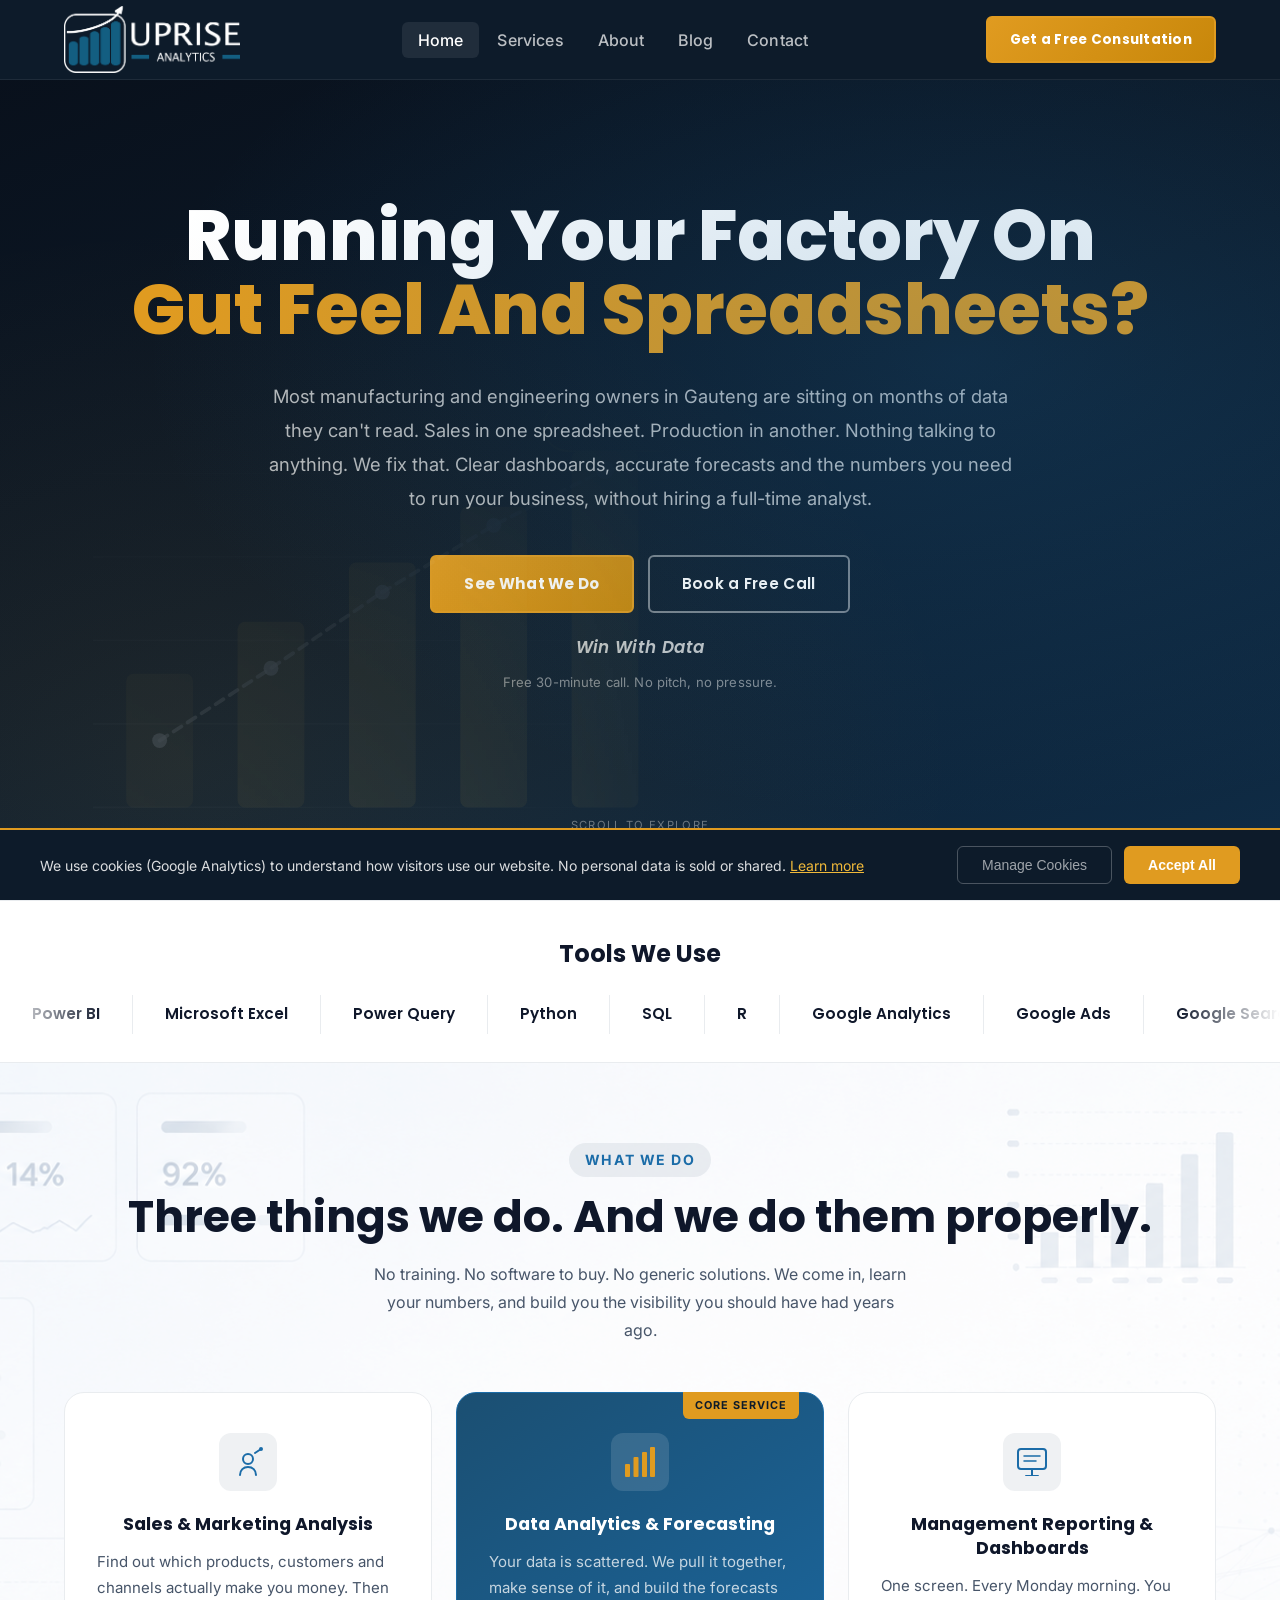
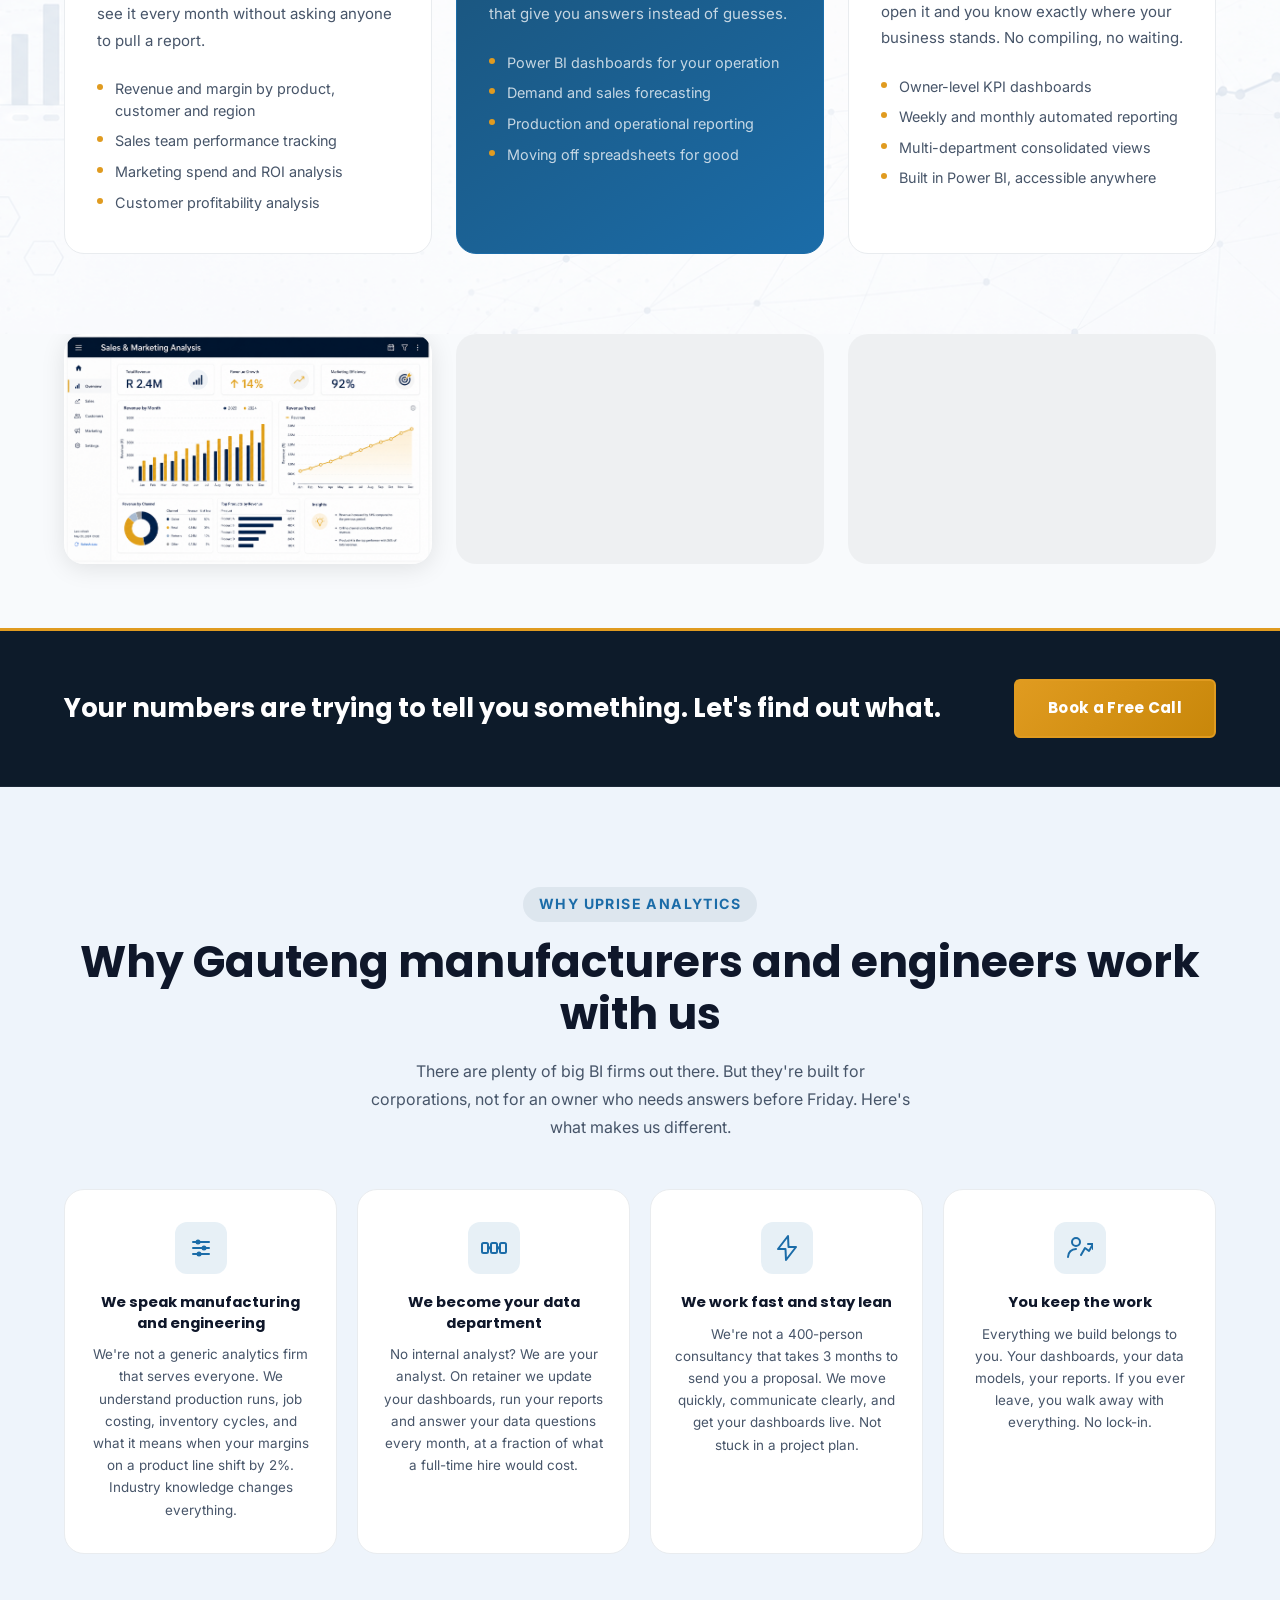
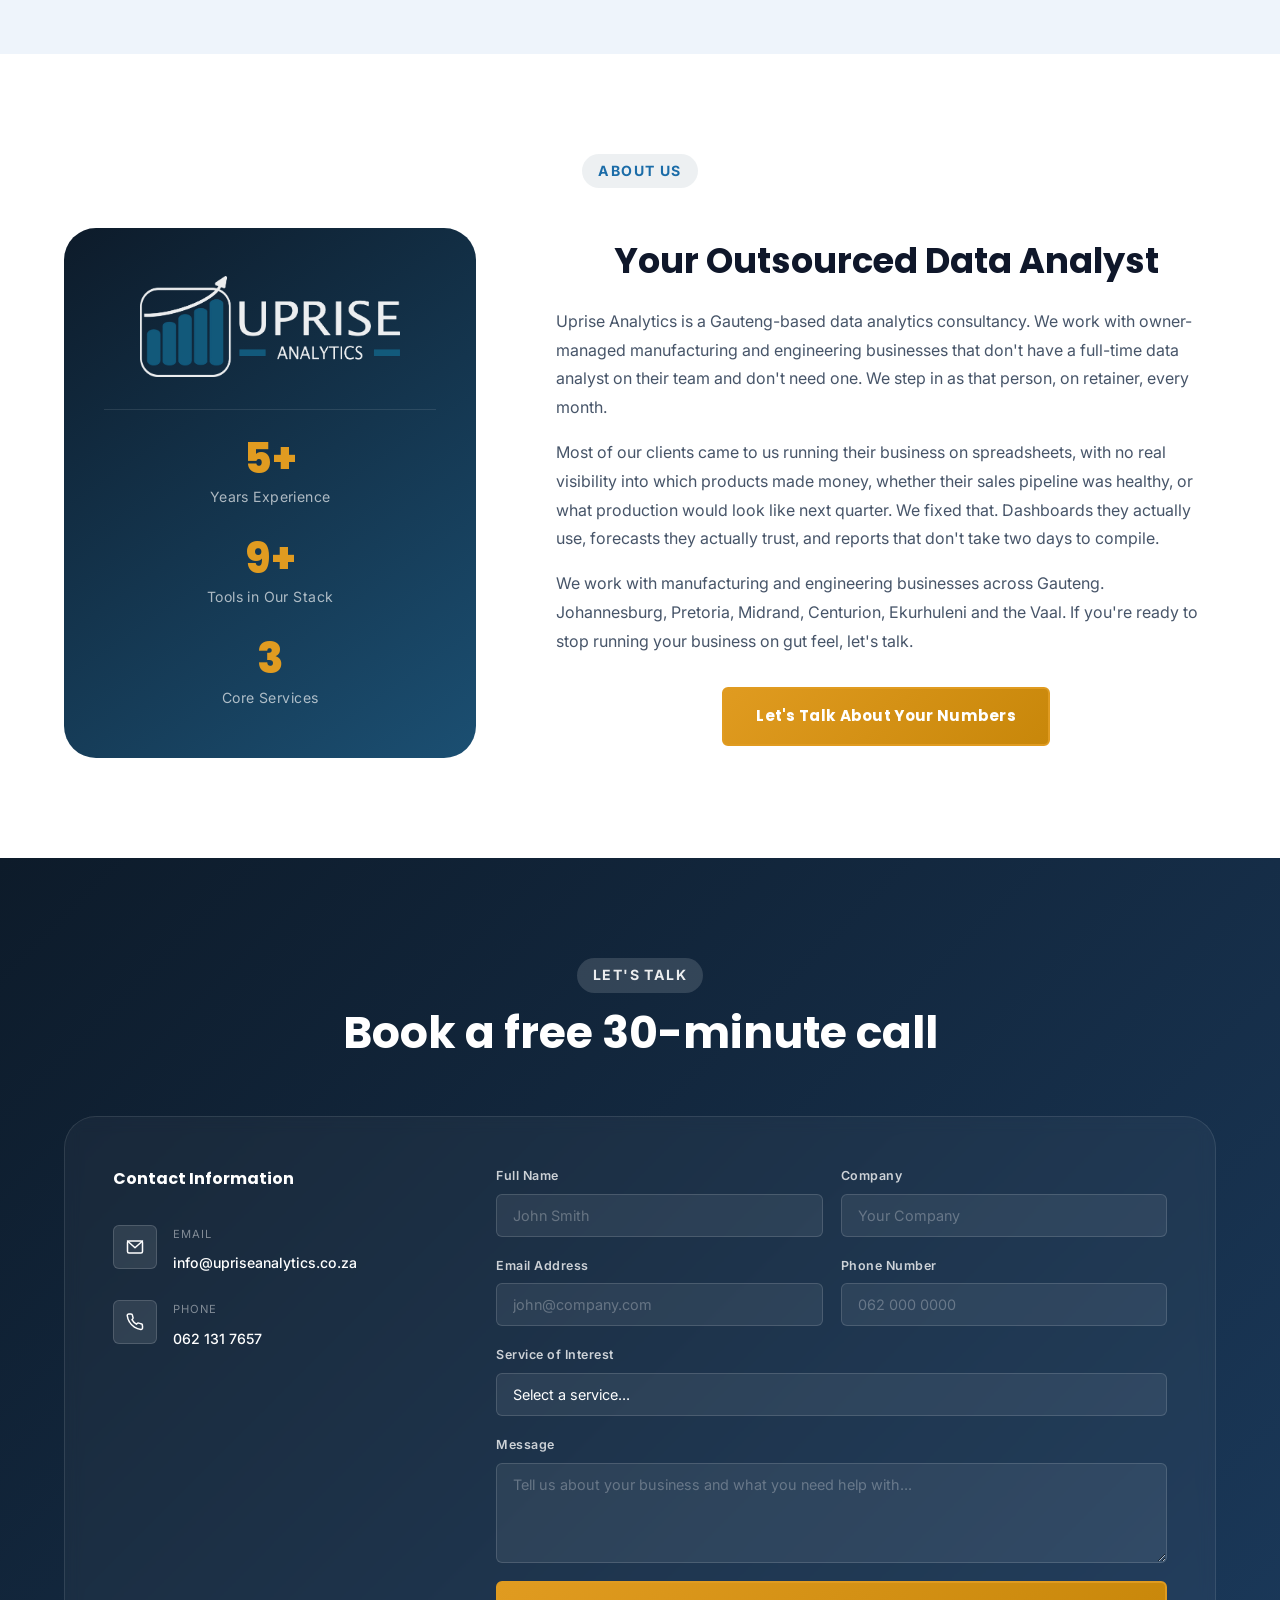
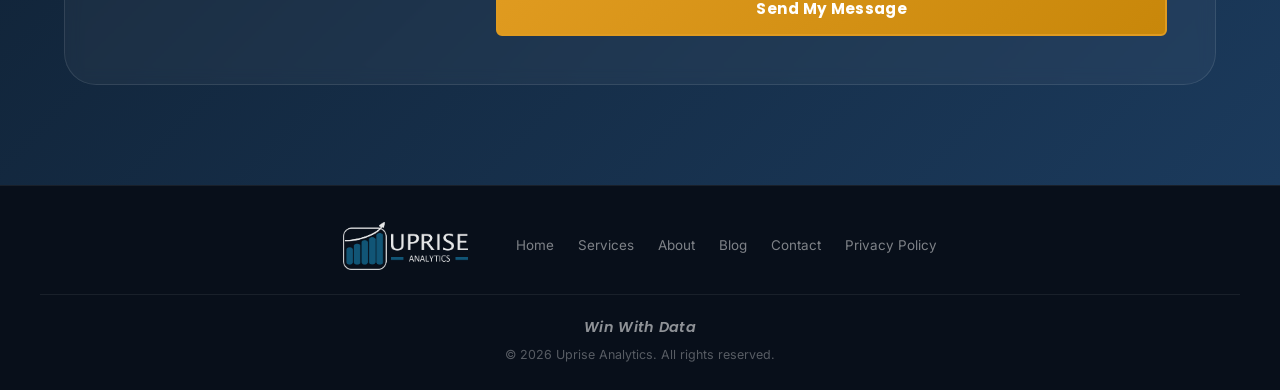
==== commit 2a9819e8: "Move service image above CTA strip in dedicated 3-column row Co-Authored-By: Claude Sonnet 4.6 <nore" ====
--- a/index.html
+++ b/index.html
@@ -303,7 +303,6 @@
                         <li>Marketing spend and ROI analysis</li>
                         <li>Customer profitability analysis</li>
                     </ul>
-                    <img src="Images/sales_marketing.png" alt="Sales and marketing analytics dashboard" class="service-card-img" loading="lazy">
                 </div>
 
                 <!-- Service 2 — Featured (centre) -->
@@ -351,6 +350,17 @@
         </div>
     </section>
 
+
+    <!-- ================================================
+         SERVICE IMAGES
+    ================================================ -->
+    <div class="service-images-row">
+        <div class="container service-images-grid">
+            <img src="Images/sales_marketing.png" alt="Sales and marketing analytics dashboard" loading="lazy">
+            <div class="service-img-placeholder"></div>
+            <div class="service-img-placeholder"></div>
+        </div>
+    </div>
 
     <!-- ================================================
          CTA STRIP
--- a/css/styles.css
+++ b/css/styles.css
@@ -625,13 +625,29 @@
     margin-bottom: 24px;
 }
 
-.service-card-img {
+.service-images-row {
+    background: var(--color-surface);
+    padding: 0 0 64px;
+}
+
+.service-images-grid {
+    display: grid;
+    grid-template-columns: repeat(3, 1fr);
+    gap: 24px;
+}
+
+.service-images-grid img {
     width: 100%;
     height: auto;
-    border-radius: var(--radius-md);
-    margin-top: 24px;
+    border-radius: var(--radius-lg);
+    box-shadow: 0 4px 24px rgba(0,0,0,0.10);
     display: block;
-    object-fit: cover;
+}
+
+.service-img-placeholder {
+    border-radius: var(--radius-lg);
+    background: rgba(0,0,0,0.04);
+    min-height: 200px;
 }
 
 .service-list {
@@ -1049,6 +1065,7 @@
    RESPONSIVE — TABLET  (≤ 1024px)
    ================================================ */
 @media (max-width: 1024px) {
+    .service-images-grid { grid-template-columns: 1fr 1fr; }
     .services-grid     { grid-template-columns: 1fr 1fr; }
     .why-grid          { grid-template-columns: 1fr 1fr; }
     .about-container   { gap: 48px; }
@@ -1144,6 +1161,7 @@
     /* ---- Services ---- */
     .services-grid { grid-template-columns: 1fr; }
     .service-card  { padding: 32px 24px; }
+    .service-images-grid { grid-template-columns: 1fr; }
 
     /* ---- Why Us ---- */
     .why-card  { padding: 28px 20px; }
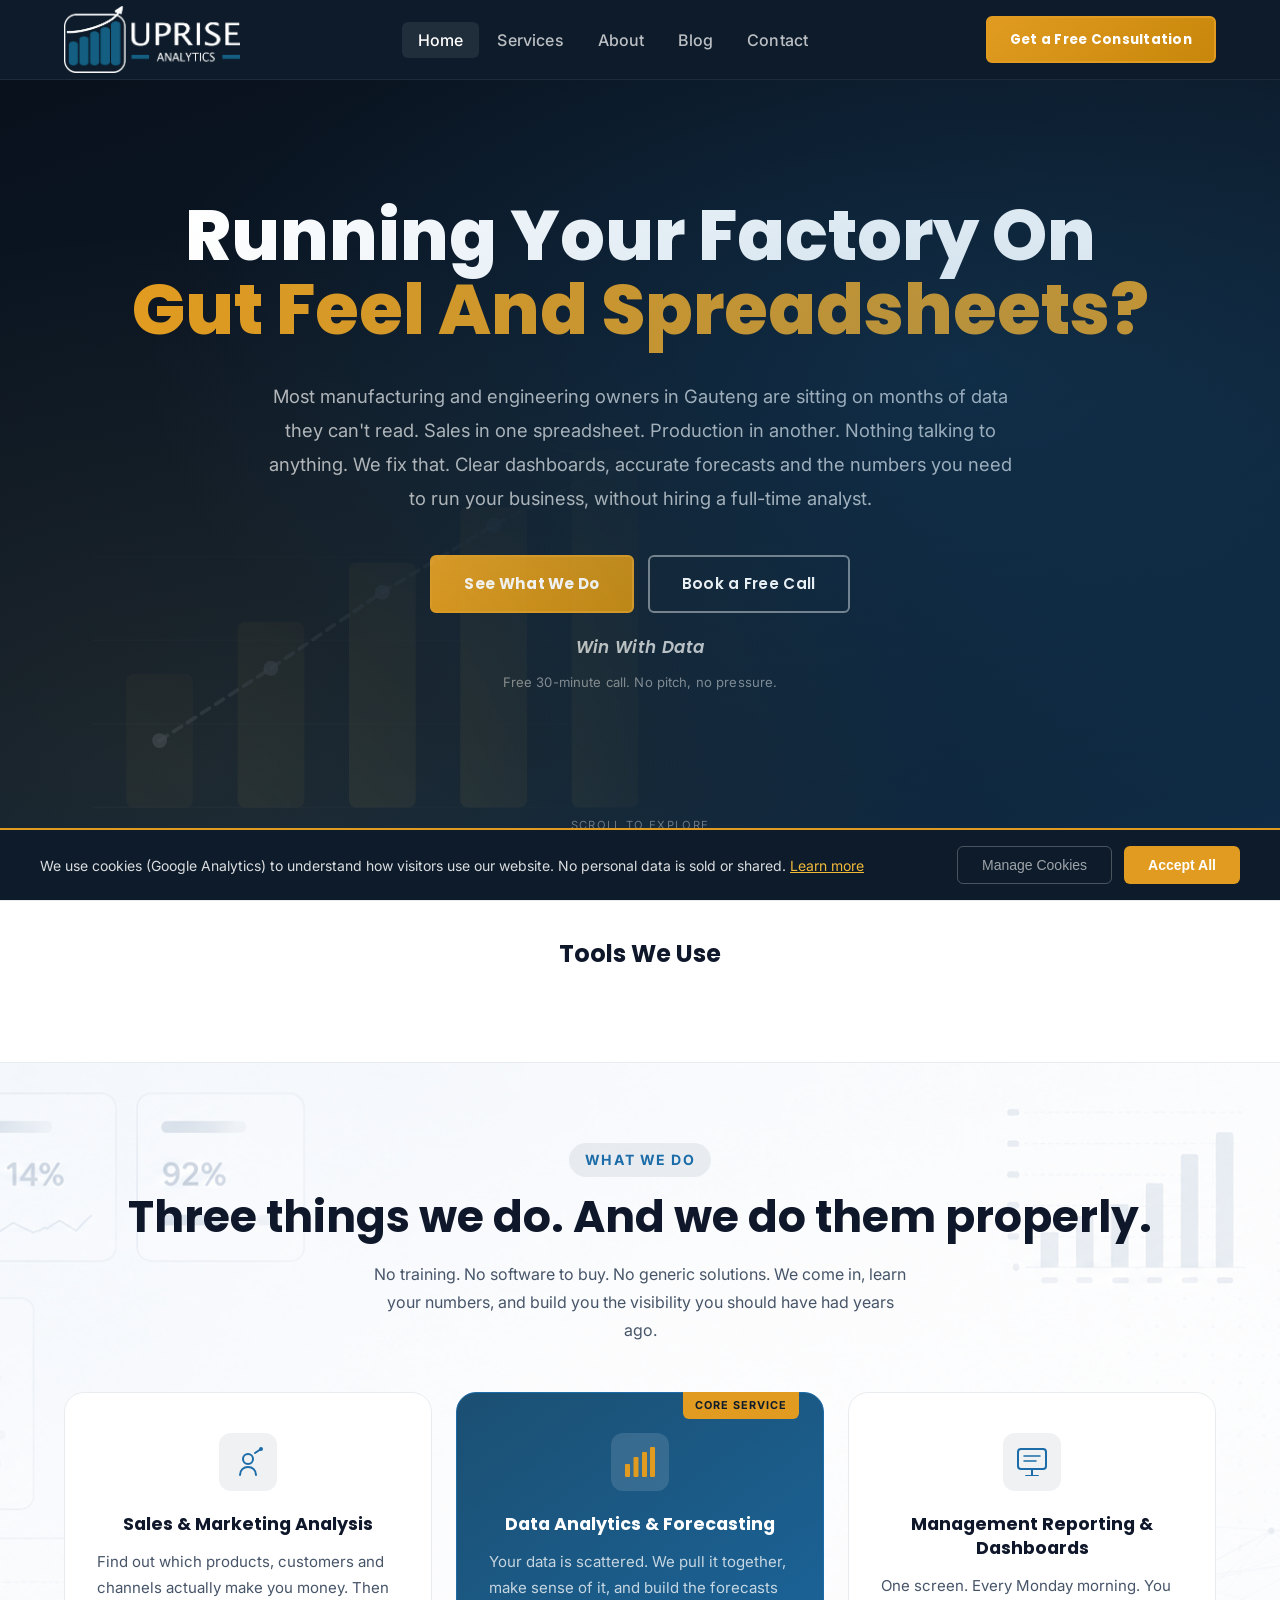
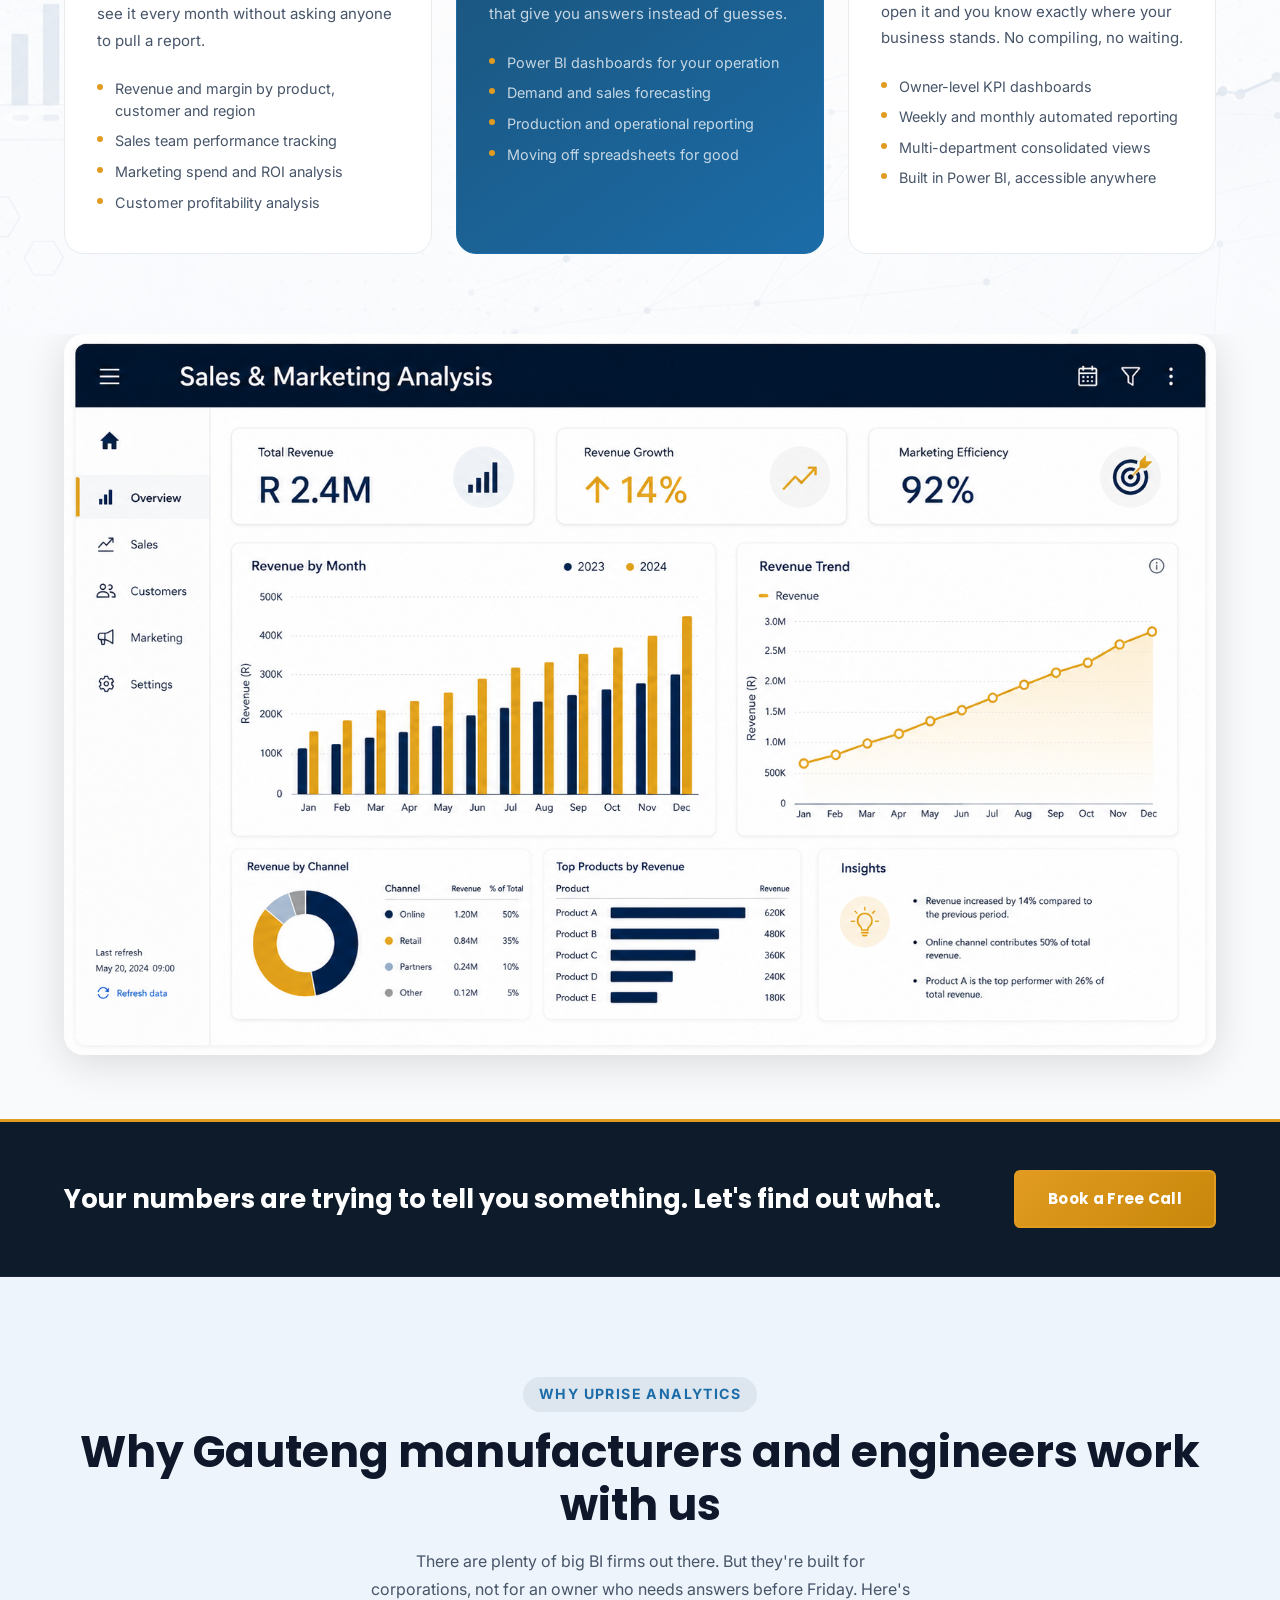
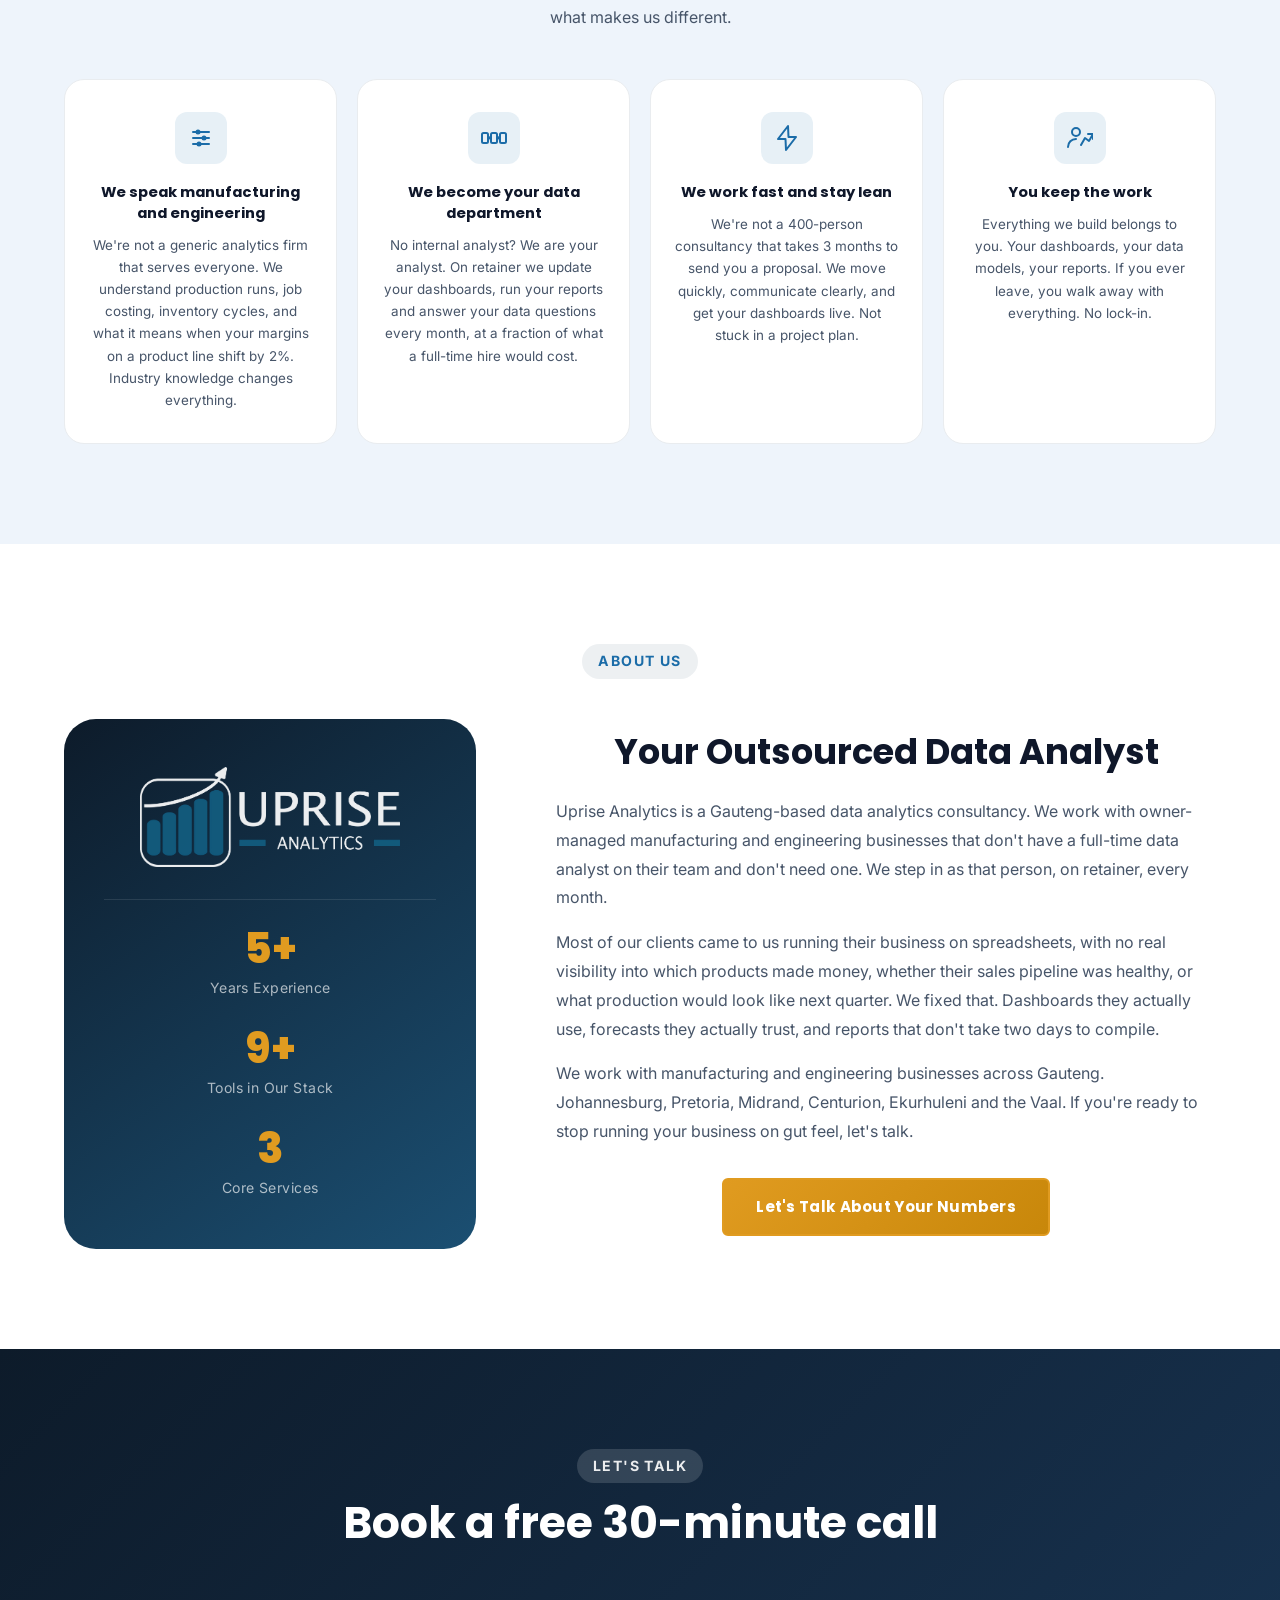
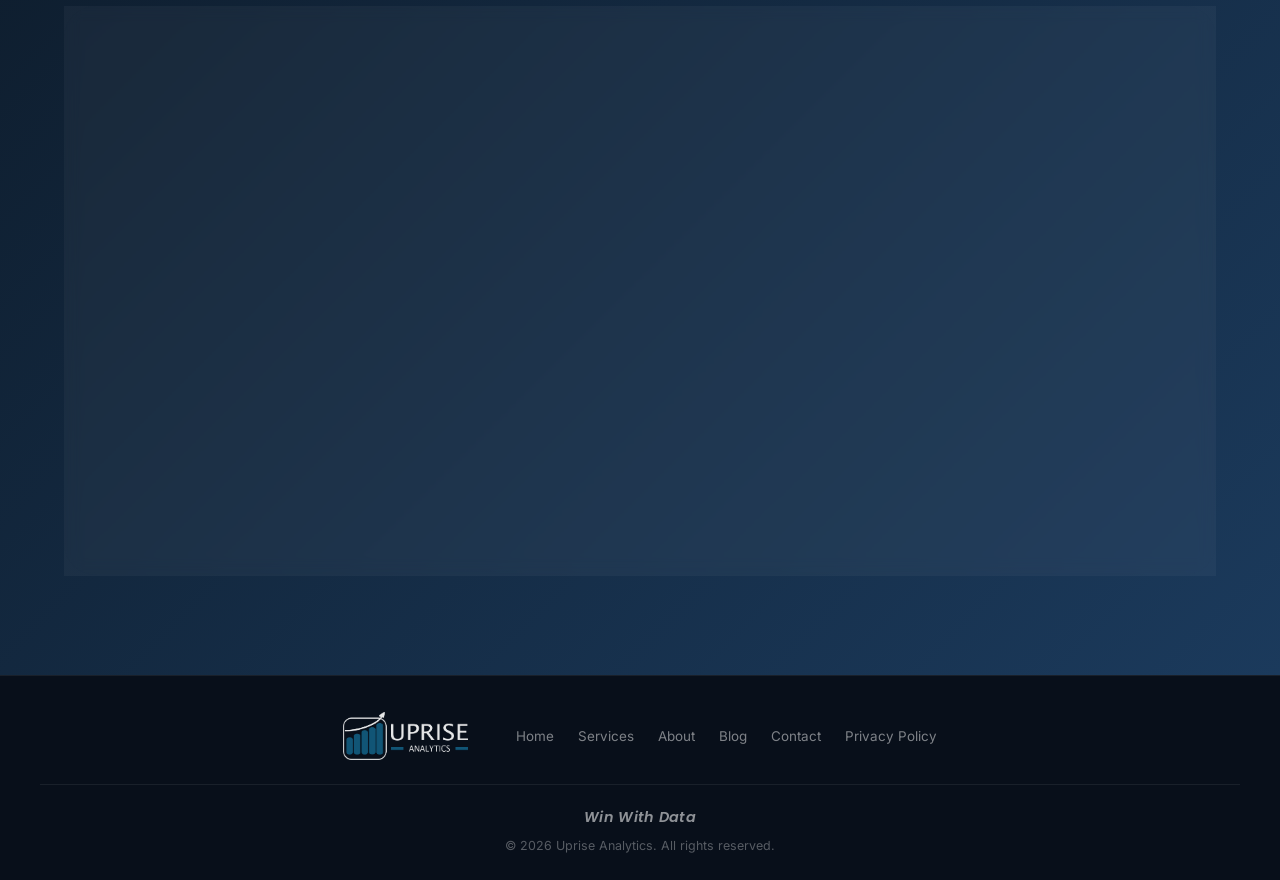
==== commit 363a50ce: "Service images: single full-width column with shadow, 3 rows stacked Co-Authored-By: Claude Sonnet 4" ====
--- a/index.html
+++ b/index.html
@@ -357,8 +357,6 @@
     <div class="service-images-row">
         <div class="container service-images-grid">
             <img src="Images/sales_marketing.png" alt="Sales and marketing analytics dashboard" loading="lazy">
-            <div class="service-img-placeholder"></div>
-            <div class="service-img-placeholder"></div>
         </div>
     </div>
 
--- a/css/styles.css
+++ b/css/styles.css
@@ -631,23 +631,17 @@
 }
 
 .service-images-grid {
-    display: grid;
-    grid-template-columns: repeat(3, 1fr);
-    gap: 24px;
+    display: flex;
+    flex-direction: column;
+    gap: 32px;
 }
 
 .service-images-grid img {
     width: 100%;
     height: auto;
     border-radius: var(--radius-lg);
-    box-shadow: 0 4px 24px rgba(0,0,0,0.10);
+    box-shadow: 0 8px 40px rgba(0,0,0,0.13);
     display: block;
-}
-
-.service-img-placeholder {
-    border-radius: var(--radius-lg);
-    background: rgba(0,0,0,0.04);
-    min-height: 200px;
 }
 
 .service-list {
@@ -1065,7 +1059,6 @@
    RESPONSIVE — TABLET  (≤ 1024px)
    ================================================ */
 @media (max-width: 1024px) {
-    .service-images-grid { grid-template-columns: 1fr 1fr; }
     .services-grid     { grid-template-columns: 1fr 1fr; }
     .why-grid          { grid-template-columns: 1fr 1fr; }
     .about-container   { gap: 48px; }
@@ -1161,7 +1154,6 @@
     /* ---- Services ---- */
     .services-grid { grid-template-columns: 1fr; }
     .service-card  { padding: 32px 24px; }
-    .service-images-grid { grid-template-columns: 1fr; }
 
     /* ---- Why Us ---- */
     .why-card  { padding: 28px 20px; }
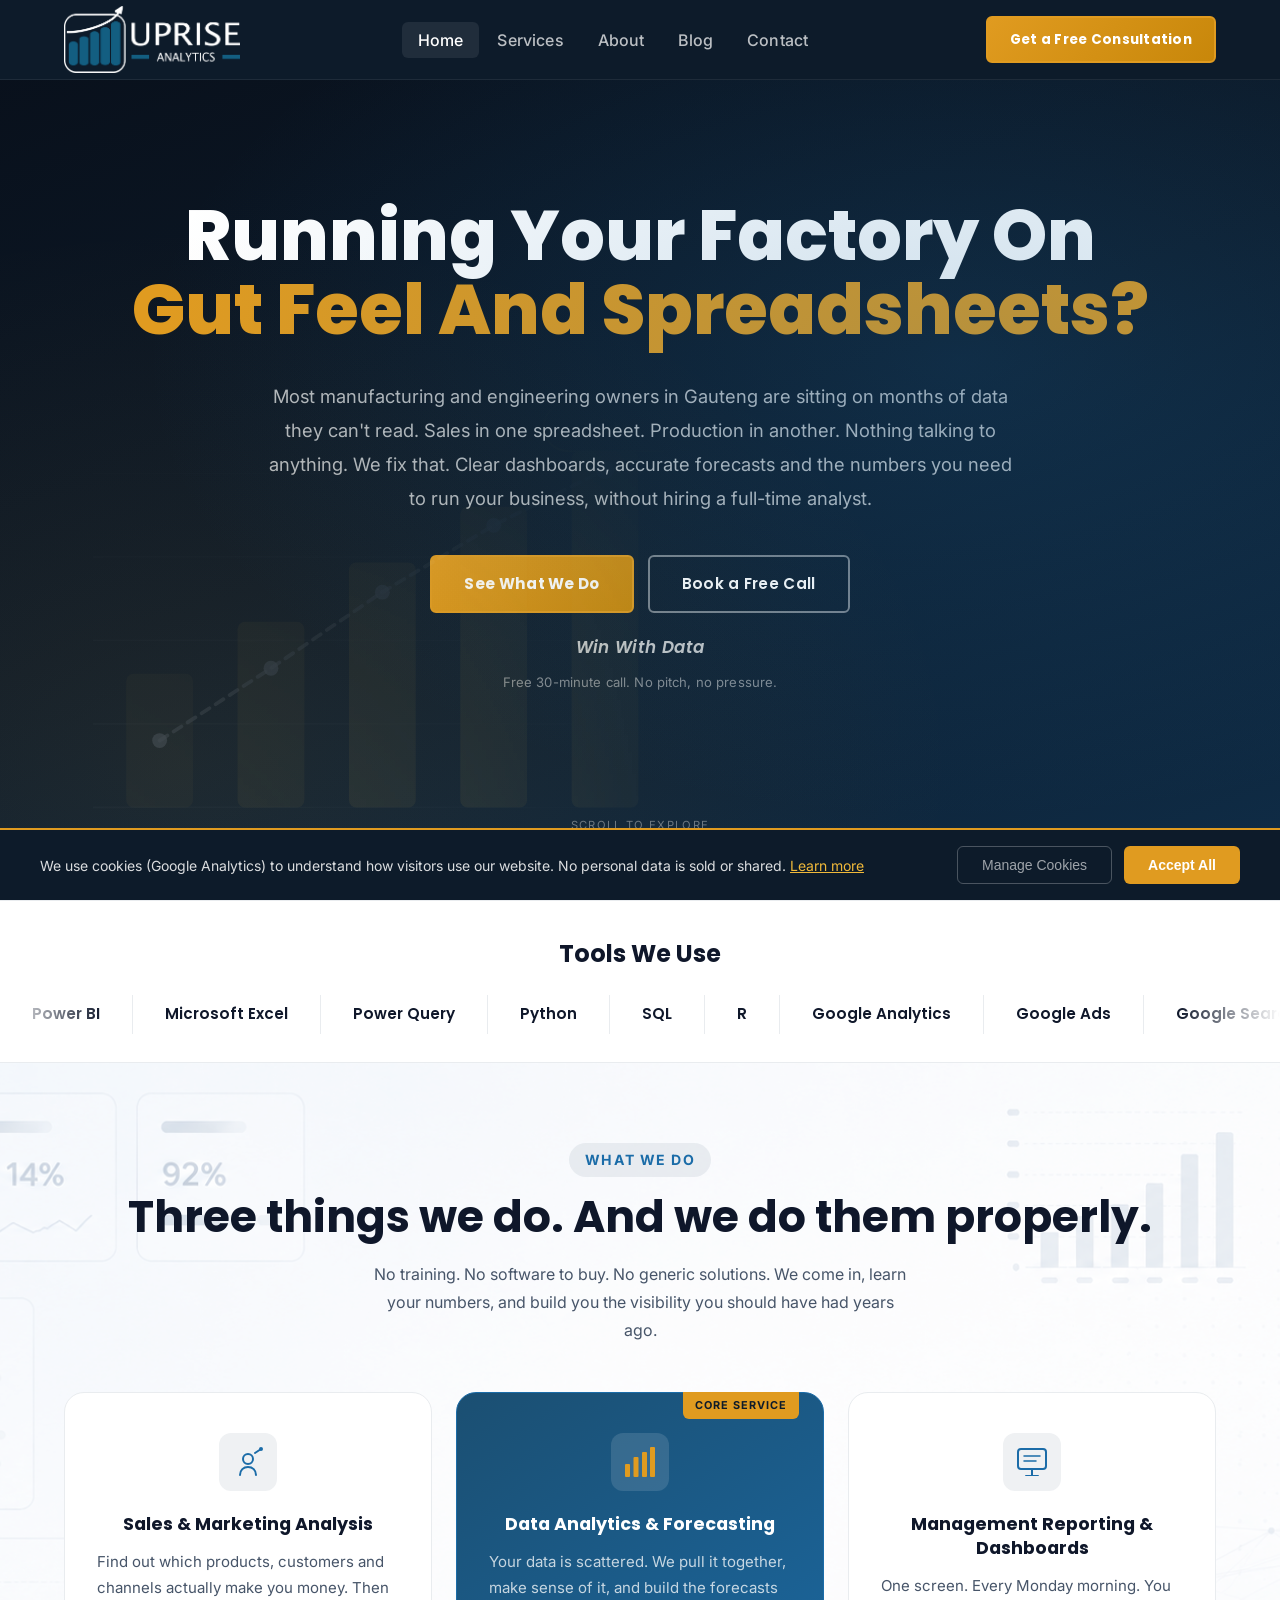
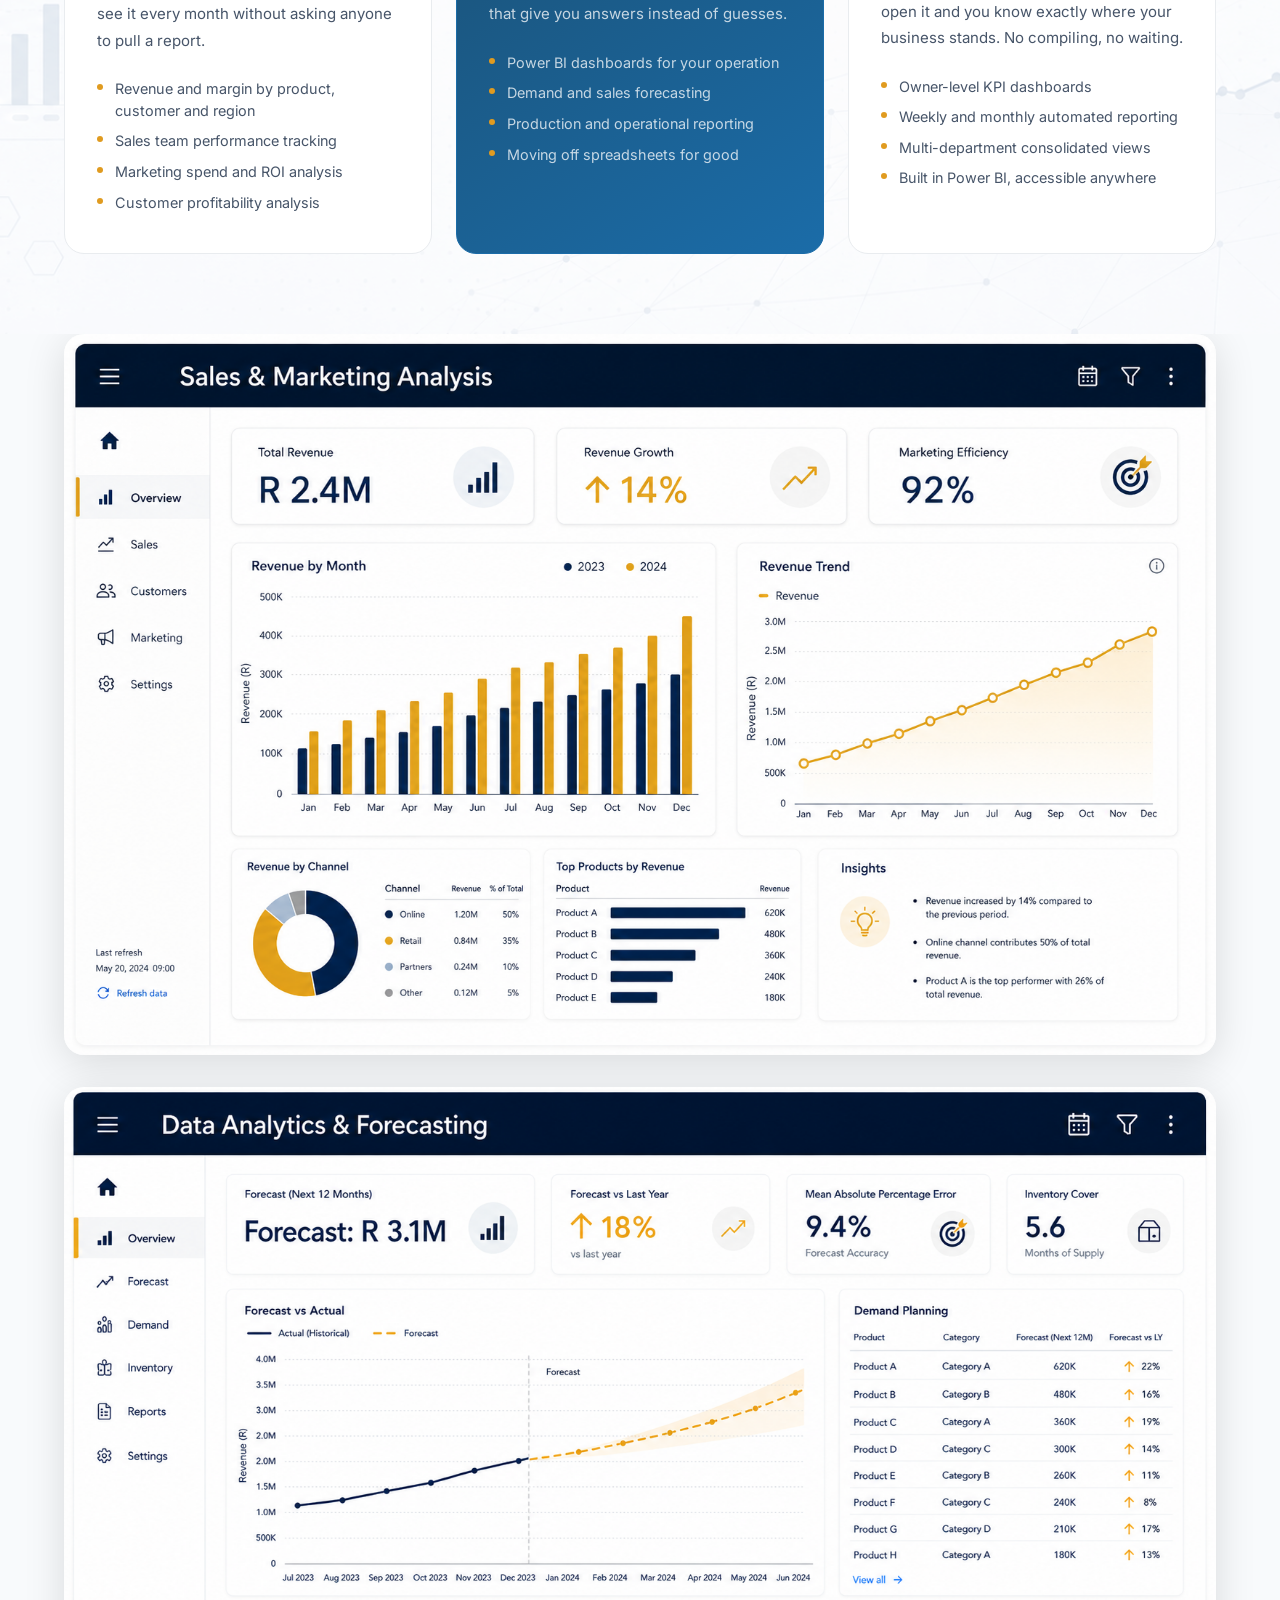
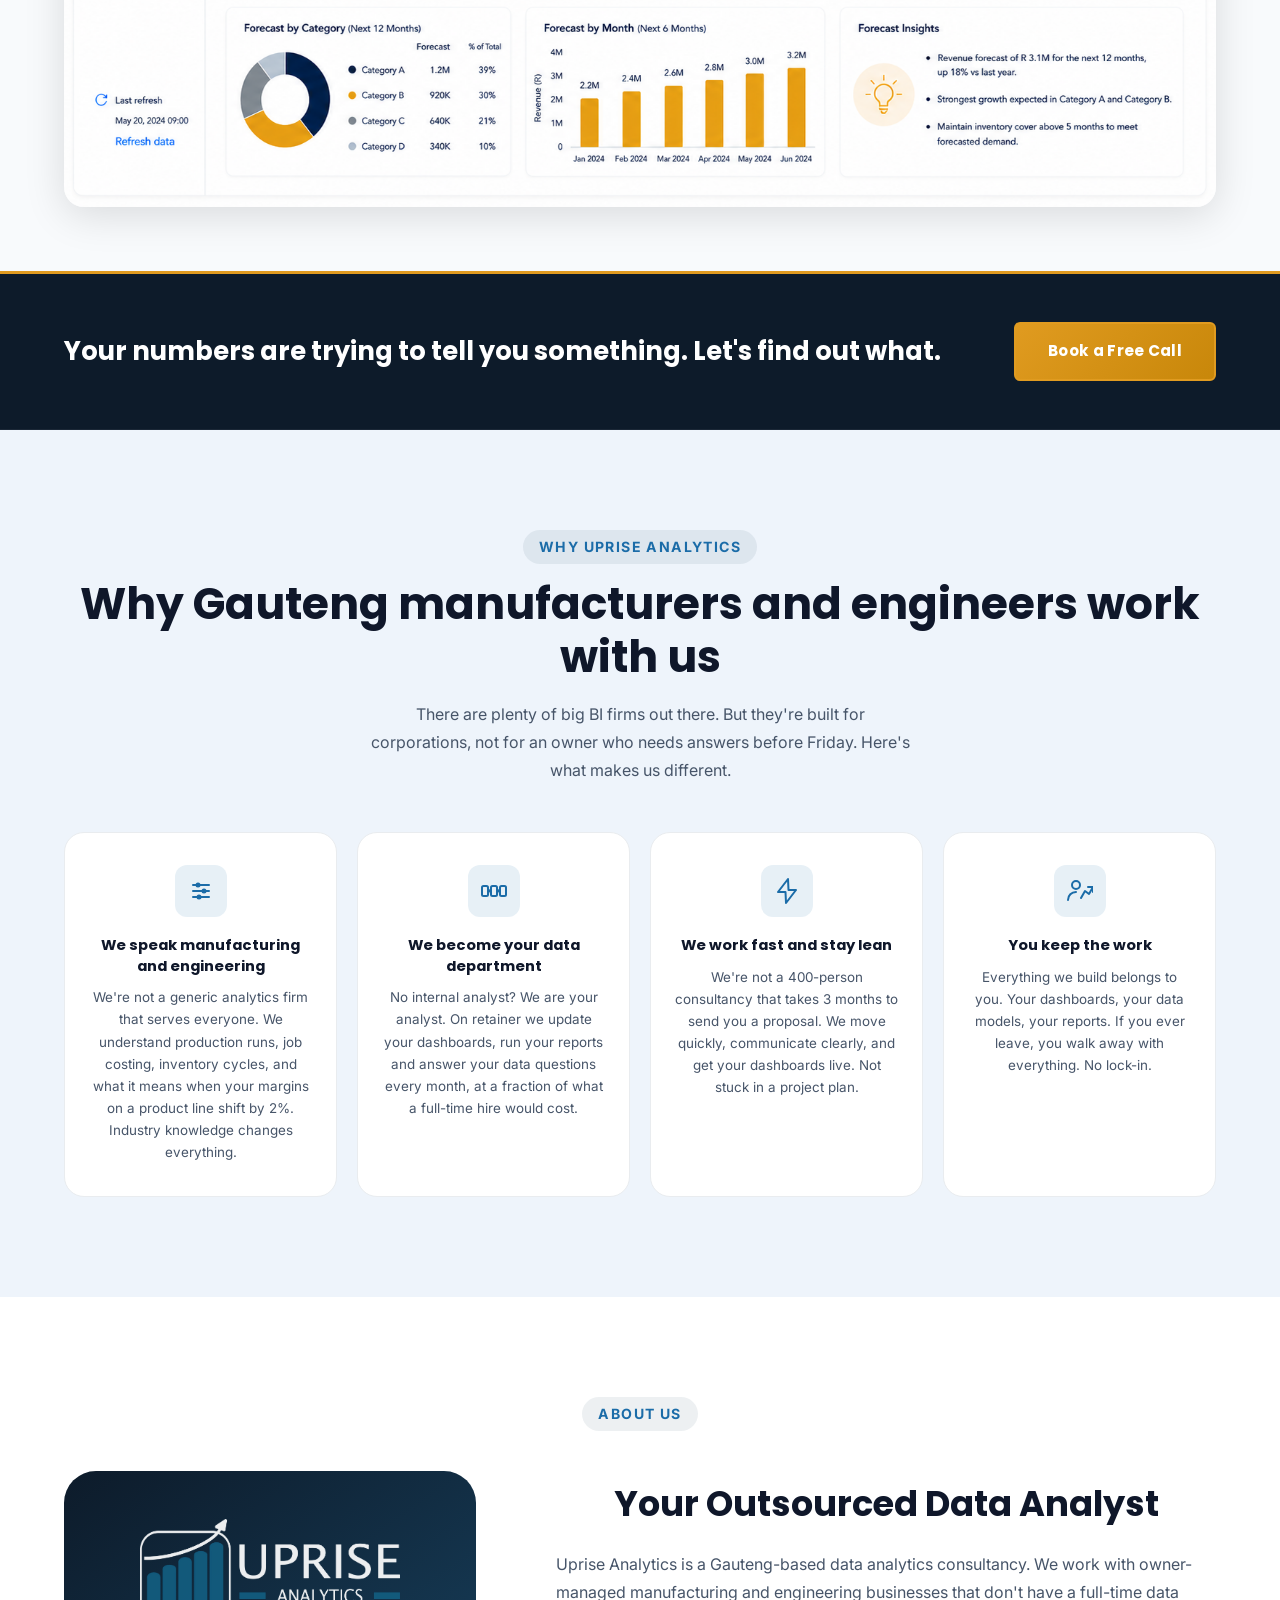
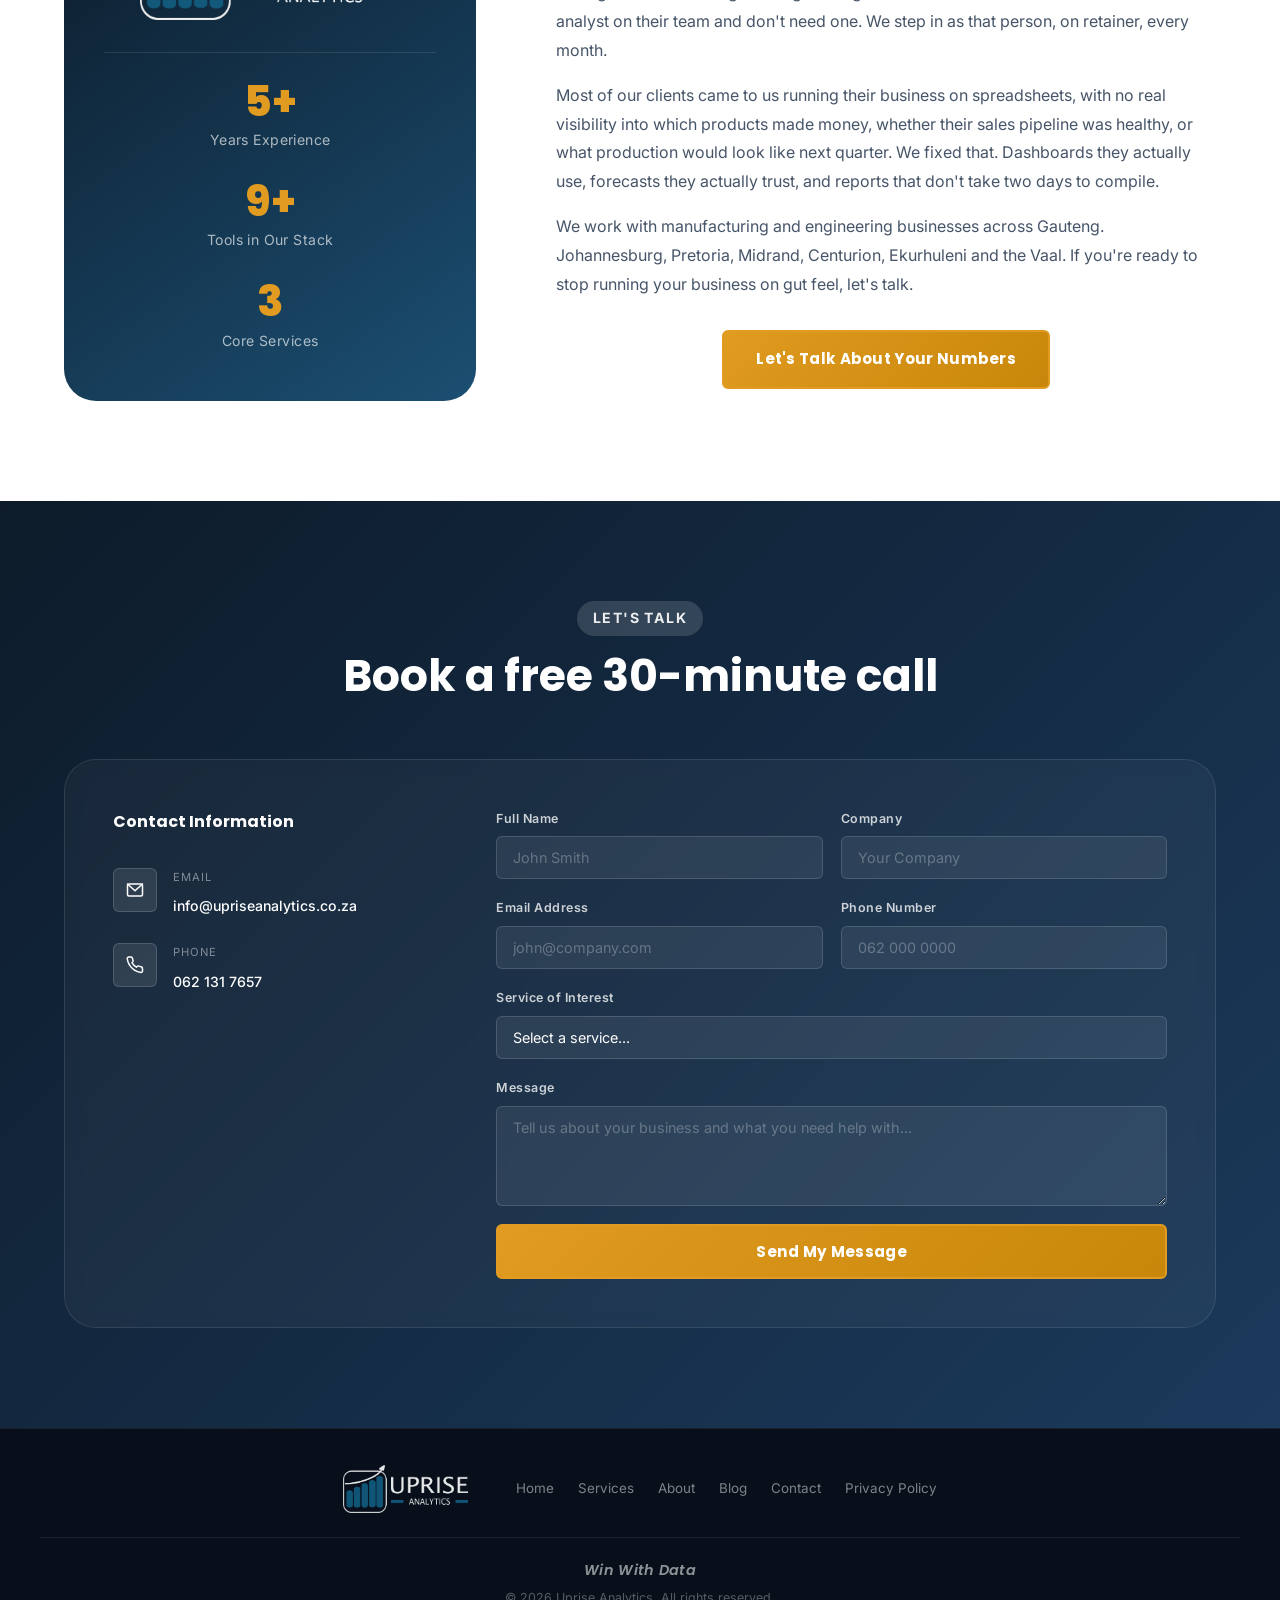
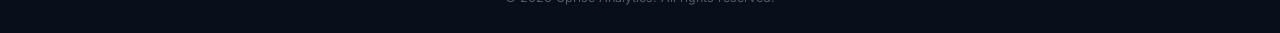
==== commit fa500b27: "Add data analytics and forecasting image to service images row Co-Authored-By: Claude Sonnet 4.6 <no" ====
--- a/index.html
+++ b/index.html
@@ -357,6 +357,7 @@
     <div class="service-images-row">
         <div class="container service-images-grid">
             <img src="Images/sales_marketing.png" alt="Sales and marketing analytics dashboard" loading="lazy">
+            <img src="Images/data analytics and forecasting.png" alt="Data analytics and forecasting dashboard" loading="lazy">
         </div>
     </div>
 
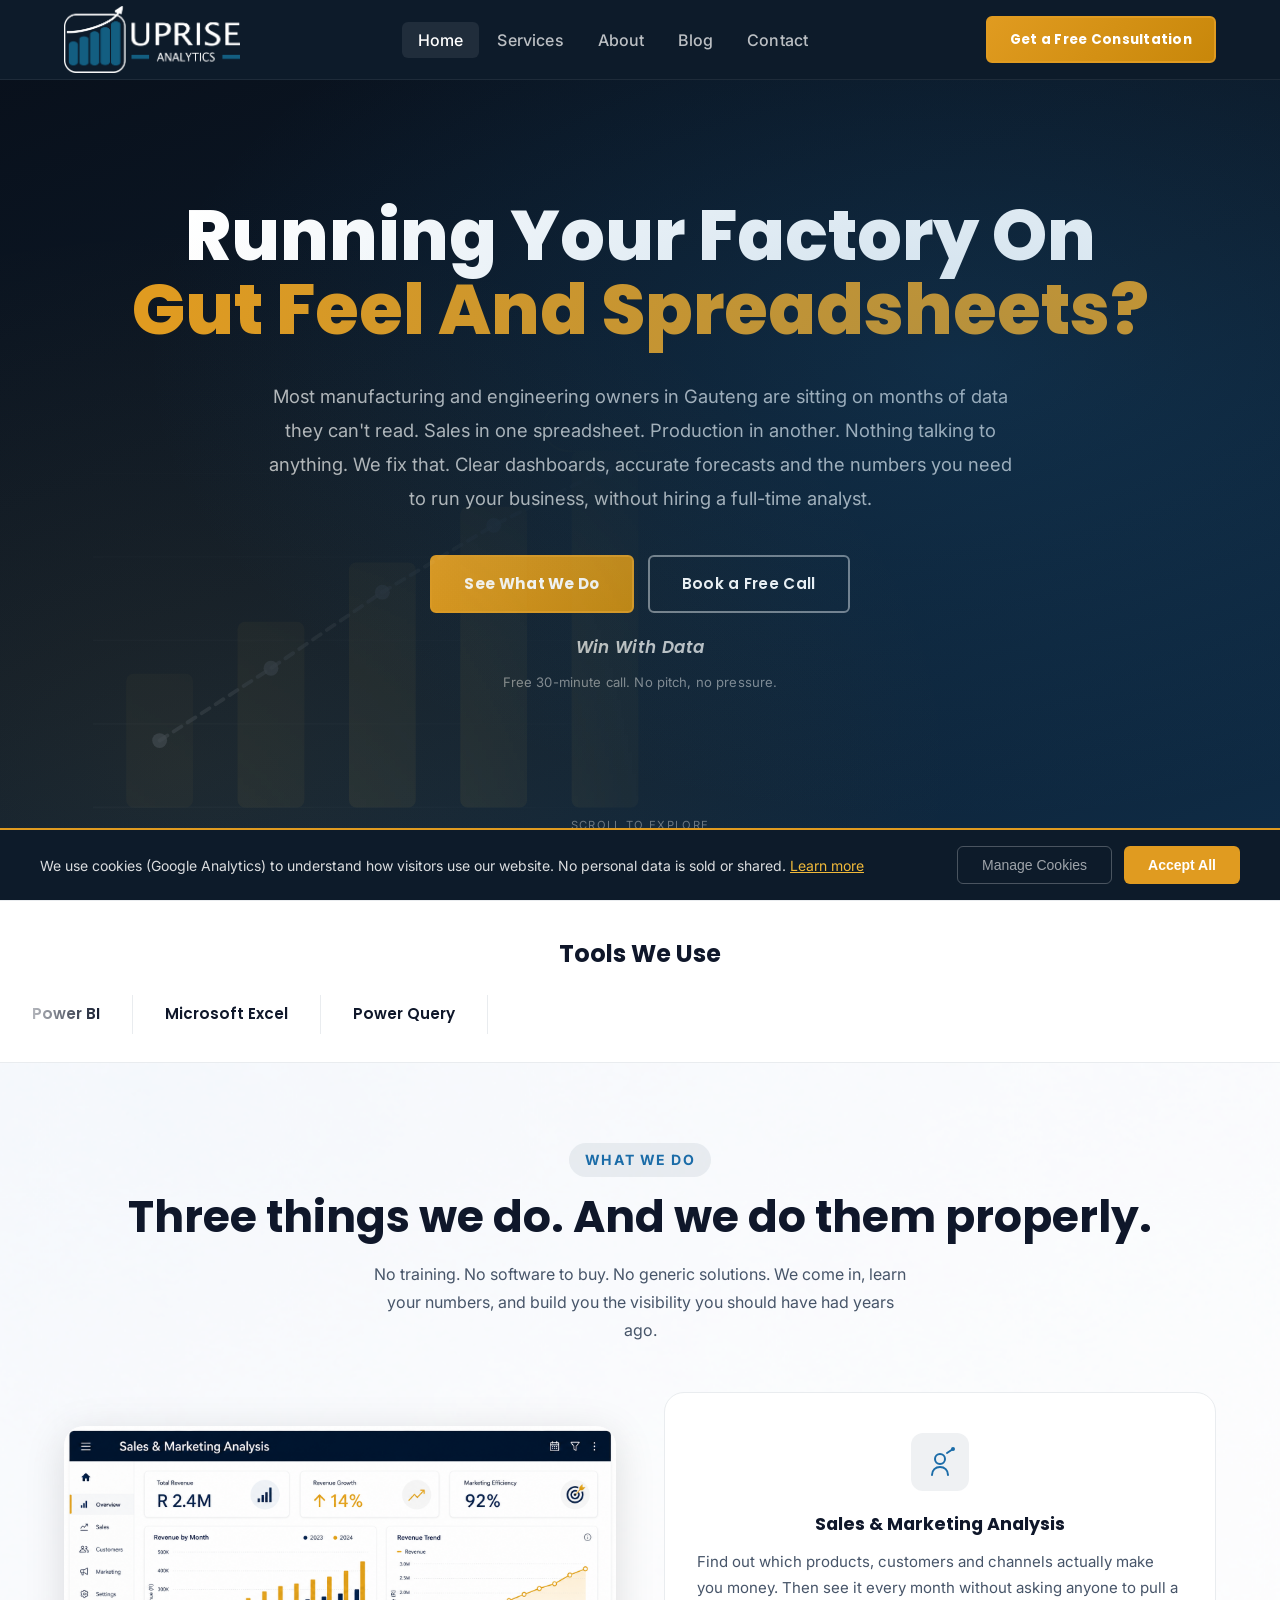
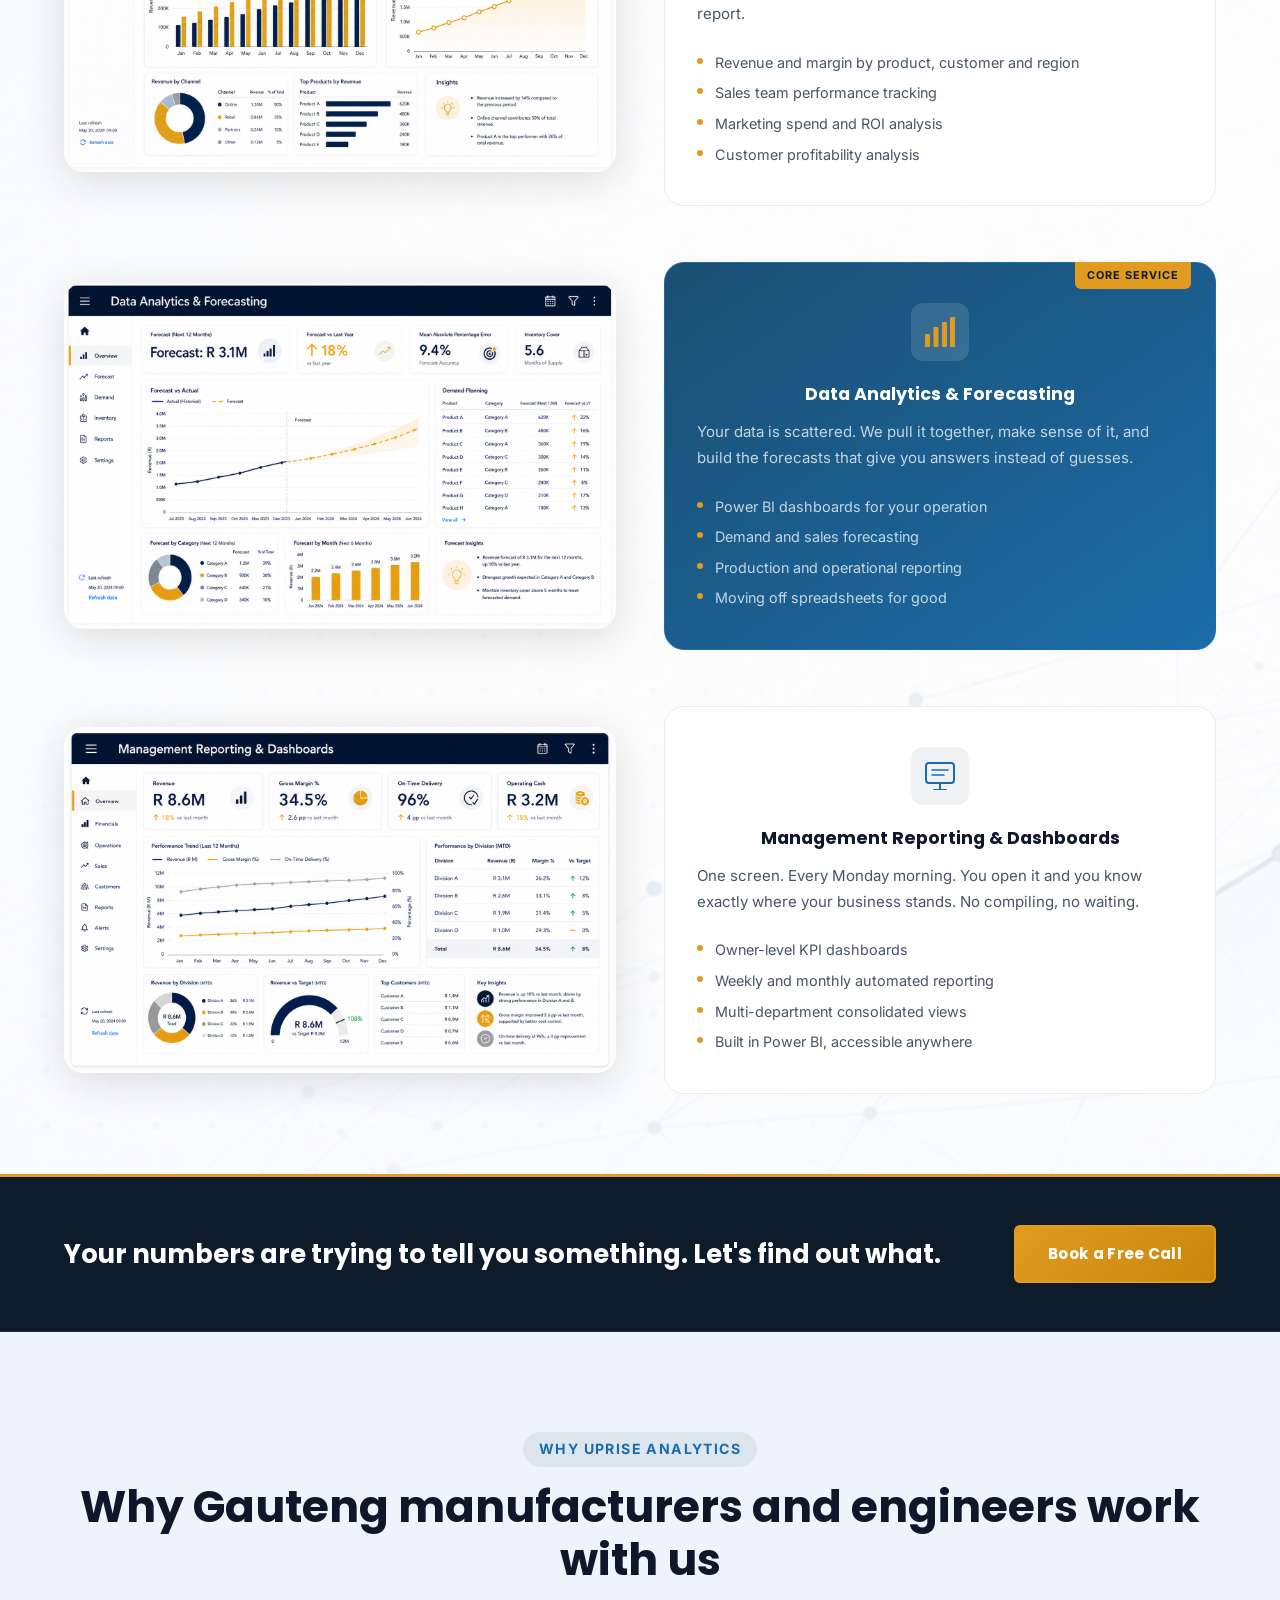
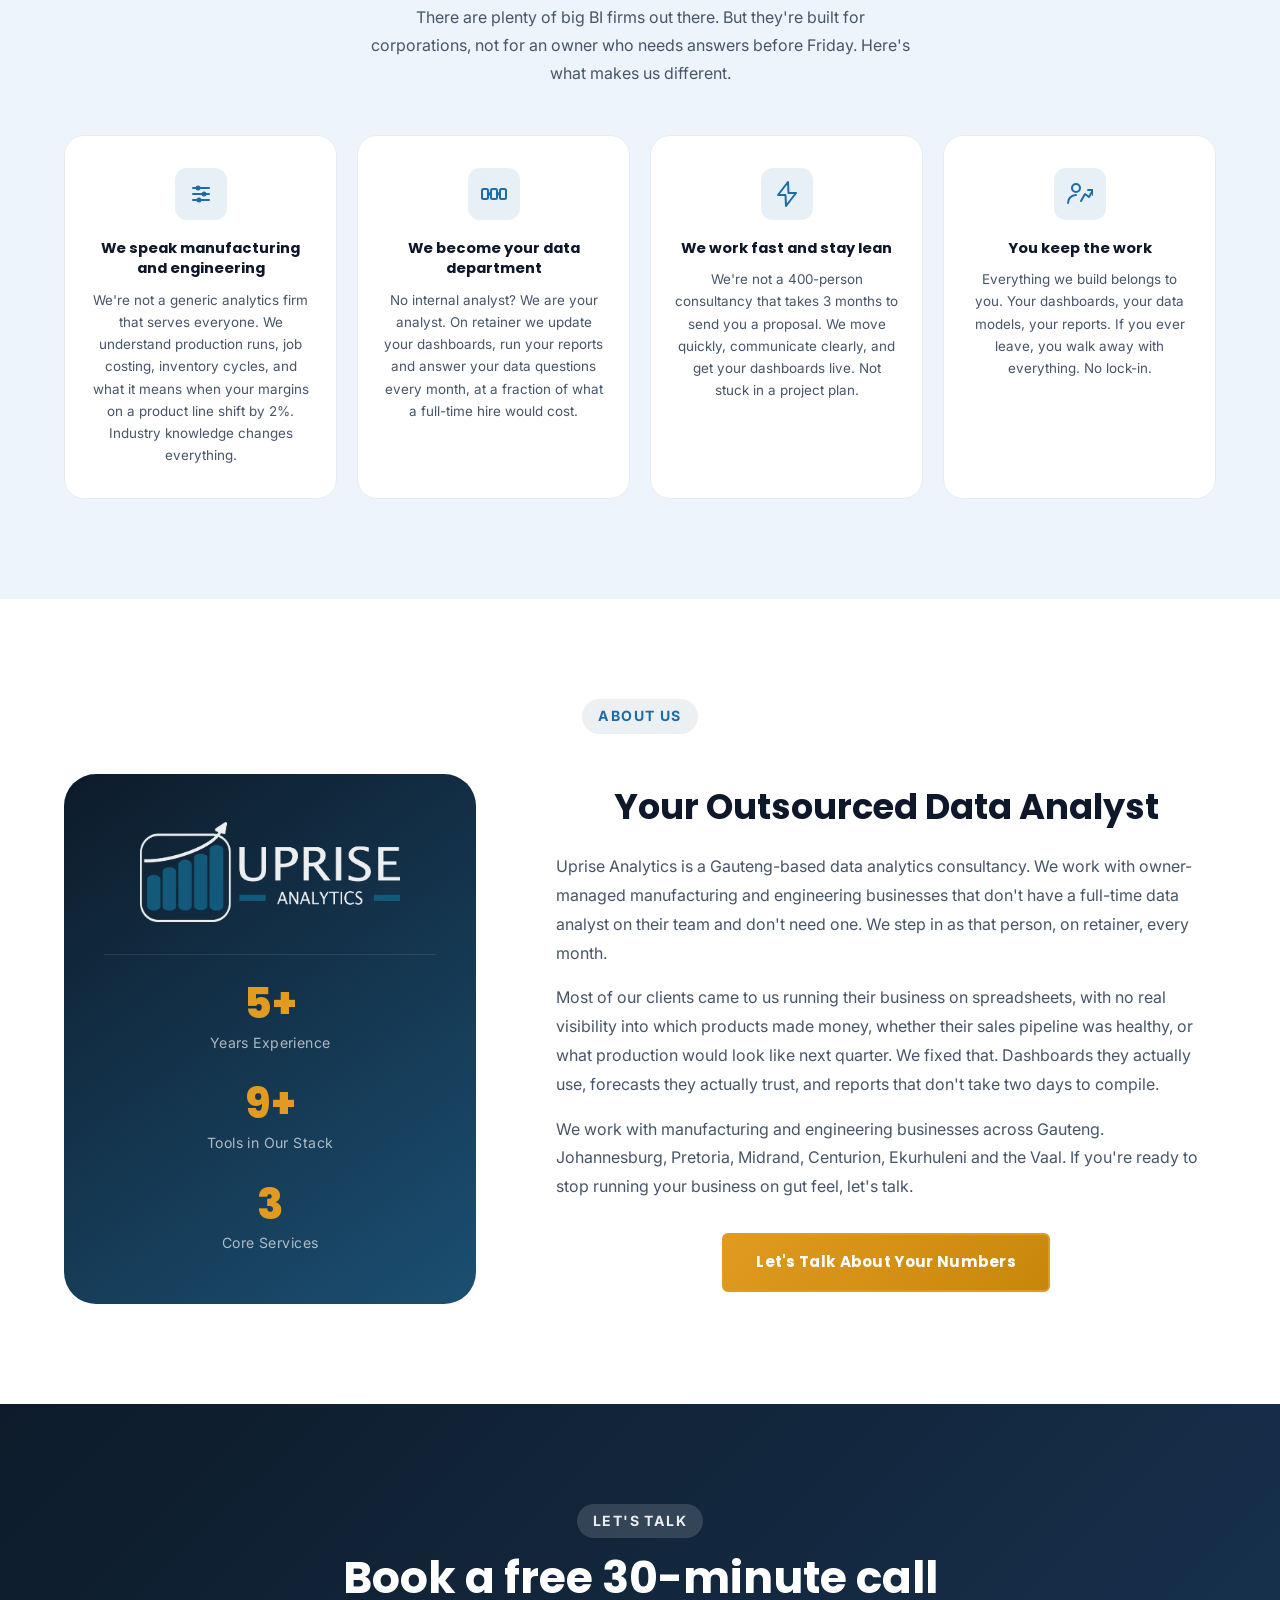
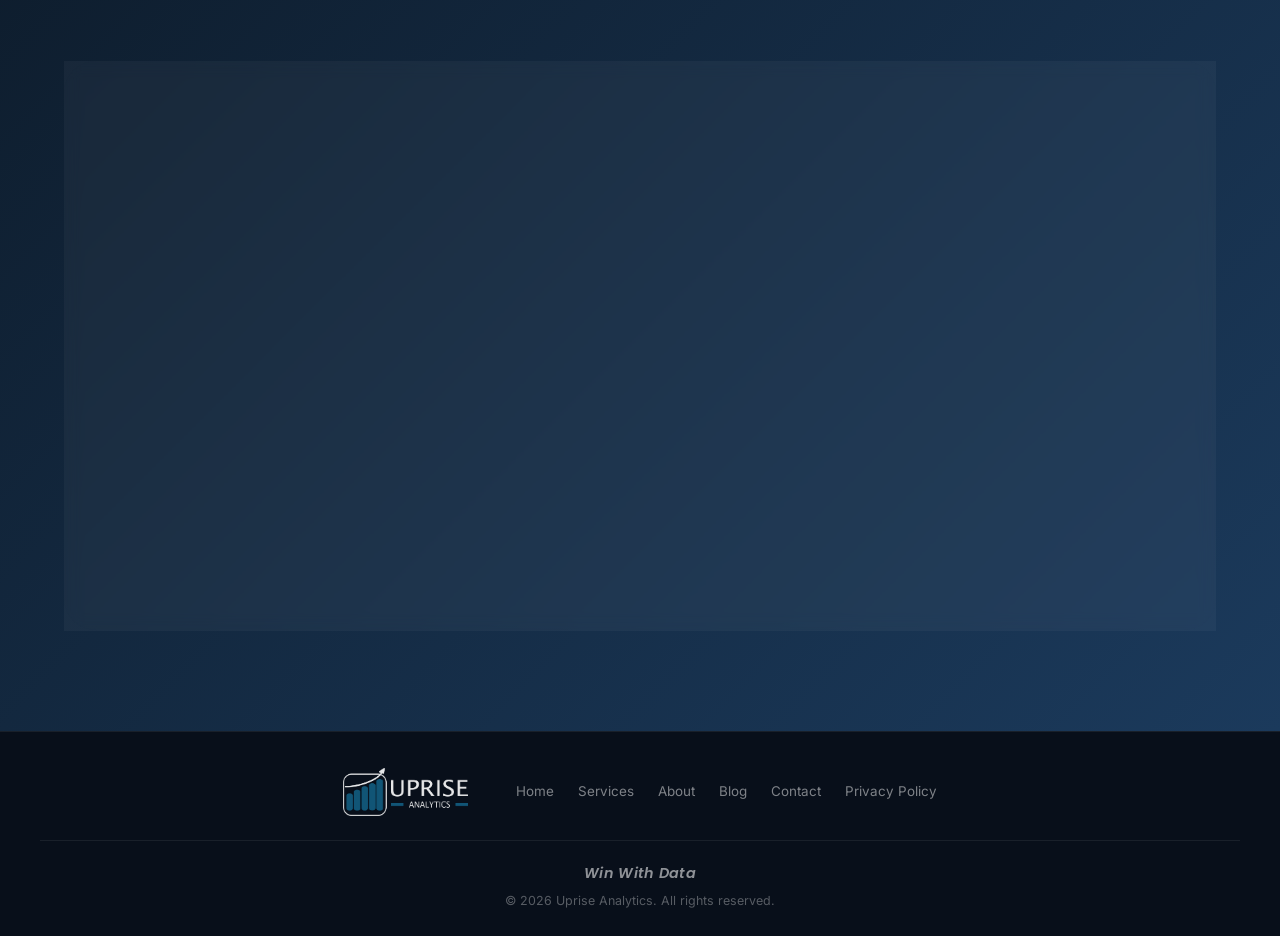
==== commit 5d09138b: "Restructure services: image left, card right on desktop; card top, image below on mobile Co-Authored" ====
--- a/index.html
+++ b/index.html
@@ -283,10 +283,12 @@
                 <p class="section-subtitle">No training. No software to buy. No generic solutions. We come in, learn your numbers, and build you the visibility you should have had years ago.</p>
             </div>
 
-            <div class="services-grid">
-
-                <!-- Service 1 — Sales & Marketing -->
-                <div class="service-card" data-aos>
+            <!-- Service Row 1 — Sales & Marketing -->
+            <div class="service-row" data-aos>
+                <div class="service-row-image">
+                    <img src="Images/sales_marketing.png" alt="Sales and marketing analytics dashboard" loading="lazy">
+                </div>
+                <div class="service-card">
                     <div class="service-icon">
                         <svg width="30" height="30" viewBox="0 0 30 30" fill="none" xmlns="http://www.w3.org/2000/svg">
                             <circle cx="15" cy="12" r="5" stroke="currentColor" stroke-width="2" fill="none"/>
@@ -304,9 +306,14 @@
                         <li>Customer profitability analysis</li>
                     </ul>
                 </div>
-
-                <!-- Service 2 — Featured (centre) -->
-                <div class="service-card featured" data-aos data-aos-delay="100">
+            </div>
+
+            <!-- Service Row 2 — Data Analytics (featured) -->
+            <div class="service-row" data-aos>
+                <div class="service-row-image">
+                    <img src="Images/data analytics and forecasting.png" alt="Data analytics and forecasting dashboard" loading="lazy">
+                </div>
+                <div class="service-card featured">
                     <div class="featured-badge">Core Service</div>
                     <div class="service-icon">
                         <svg width="30" height="30" viewBox="0 0 30 30" fill="none" xmlns="http://www.w3.org/2000/svg">
@@ -325,9 +332,14 @@
                         <li>Moving off spreadsheets for good</li>
                     </ul>
                 </div>
-
-                <!-- Service 3 — Management Reporting -->
-                <div class="service-card" data-aos data-aos-delay="200">
+            </div>
+
+            <!-- Service Row 3 — Management Reporting -->
+            <div class="service-row" data-aos>
+                <div class="service-row-image">
+                    <img src="Images/manage_reporting_and_dashboards.png" alt="Management reporting and dashboards" loading="lazy">
+                </div>
+                <div class="service-card">
                     <div class="service-icon">
                         <svg width="30" height="28" viewBox="0 0 30 28" fill="none" xmlns="http://www.w3.org/2000/svg">
                             <rect x="1" y="1" width="28" height="20" rx="3" stroke="currentColor" stroke-width="2" fill="none"/>
@@ -345,21 +357,10 @@
                         <li>Built in Power BI, accessible anywhere</li>
                     </ul>
                 </div>
-
-            </div>
+            </div>
+
         </div>
     </section>
-
-
-    <!-- ================================================
-         SERVICE IMAGES
-    ================================================ -->
-    <div class="service-images-row">
-        <div class="container service-images-grid">
-            <img src="Images/sales_marketing.png" alt="Sales and marketing analytics dashboard" loading="lazy">
-            <img src="Images/data analytics and forecasting.png" alt="Data analytics and forecasting dashboard" loading="lazy">
-        </div>
-    </div>
 
     <!-- ================================================
          CTA STRIP
--- a/css/styles.css
+++ b/css/styles.css
@@ -625,18 +625,17 @@
     margin-bottom: 24px;
 }
 
-.service-images-row {
-    background: var(--color-surface);
-    padding: 0 0 64px;
-}
-
-.service-images-grid {
-    display: flex;
-    flex-direction: column;
-    gap: 32px;
-}
-
-.service-images-grid img {
+.service-row {
+    display: grid;
+    grid-template-columns: 1fr 1fr;
+    gap: 48px;
+    align-items: center;
+    margin-bottom: 56px;
+}
+
+.service-row:last-of-type { margin-bottom: 0; }
+
+.service-row-image img {
     width: 100%;
     height: auto;
     border-radius: var(--radius-lg);
@@ -1154,6 +1153,9 @@
     /* ---- Services ---- */
     .services-grid { grid-template-columns: 1fr; }
     .service-card  { padding: 32px 24px; }
+    .service-row   { grid-template-columns: 1fr; gap: 24px; margin-bottom: 48px; }
+    .service-row .service-card { order: 1; }
+    .service-row .service-row-image { order: 2; }
 
     /* ---- Why Us ---- */
     .why-card  { padding: 28px 20px; }
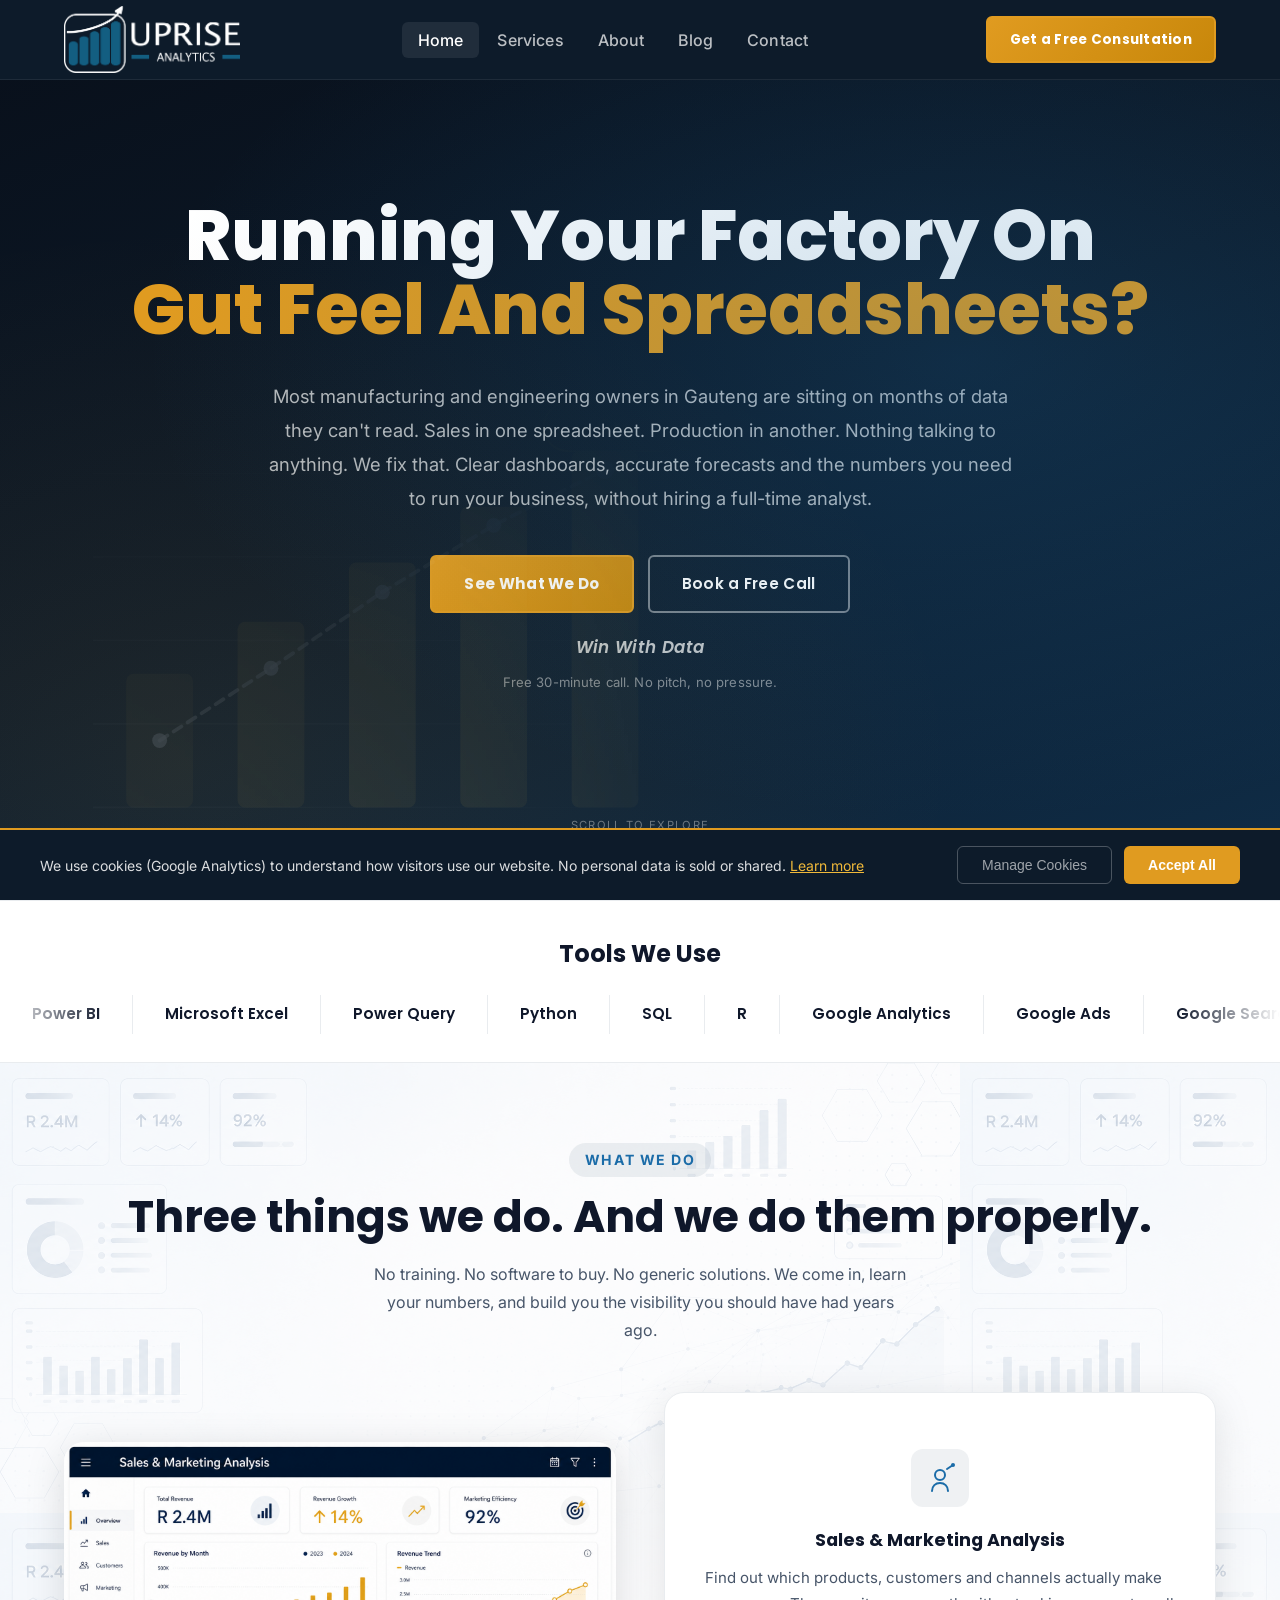
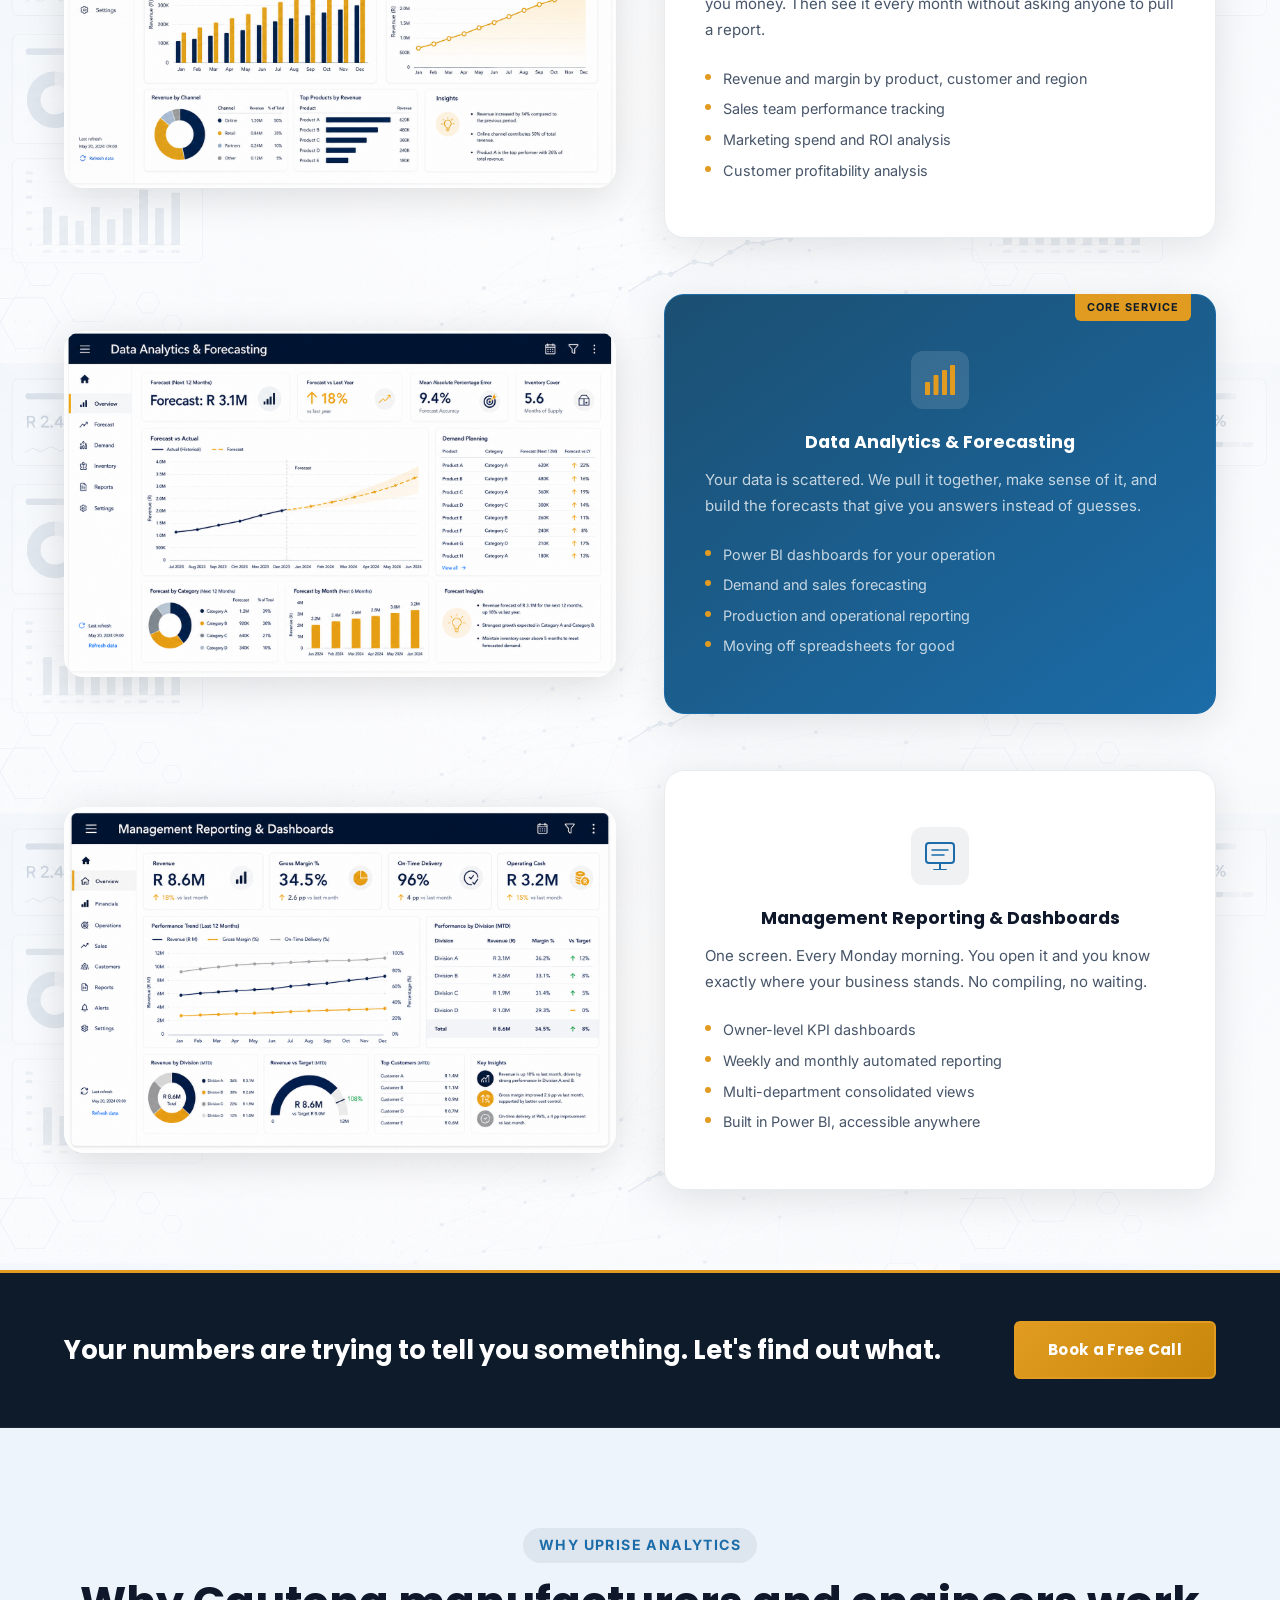
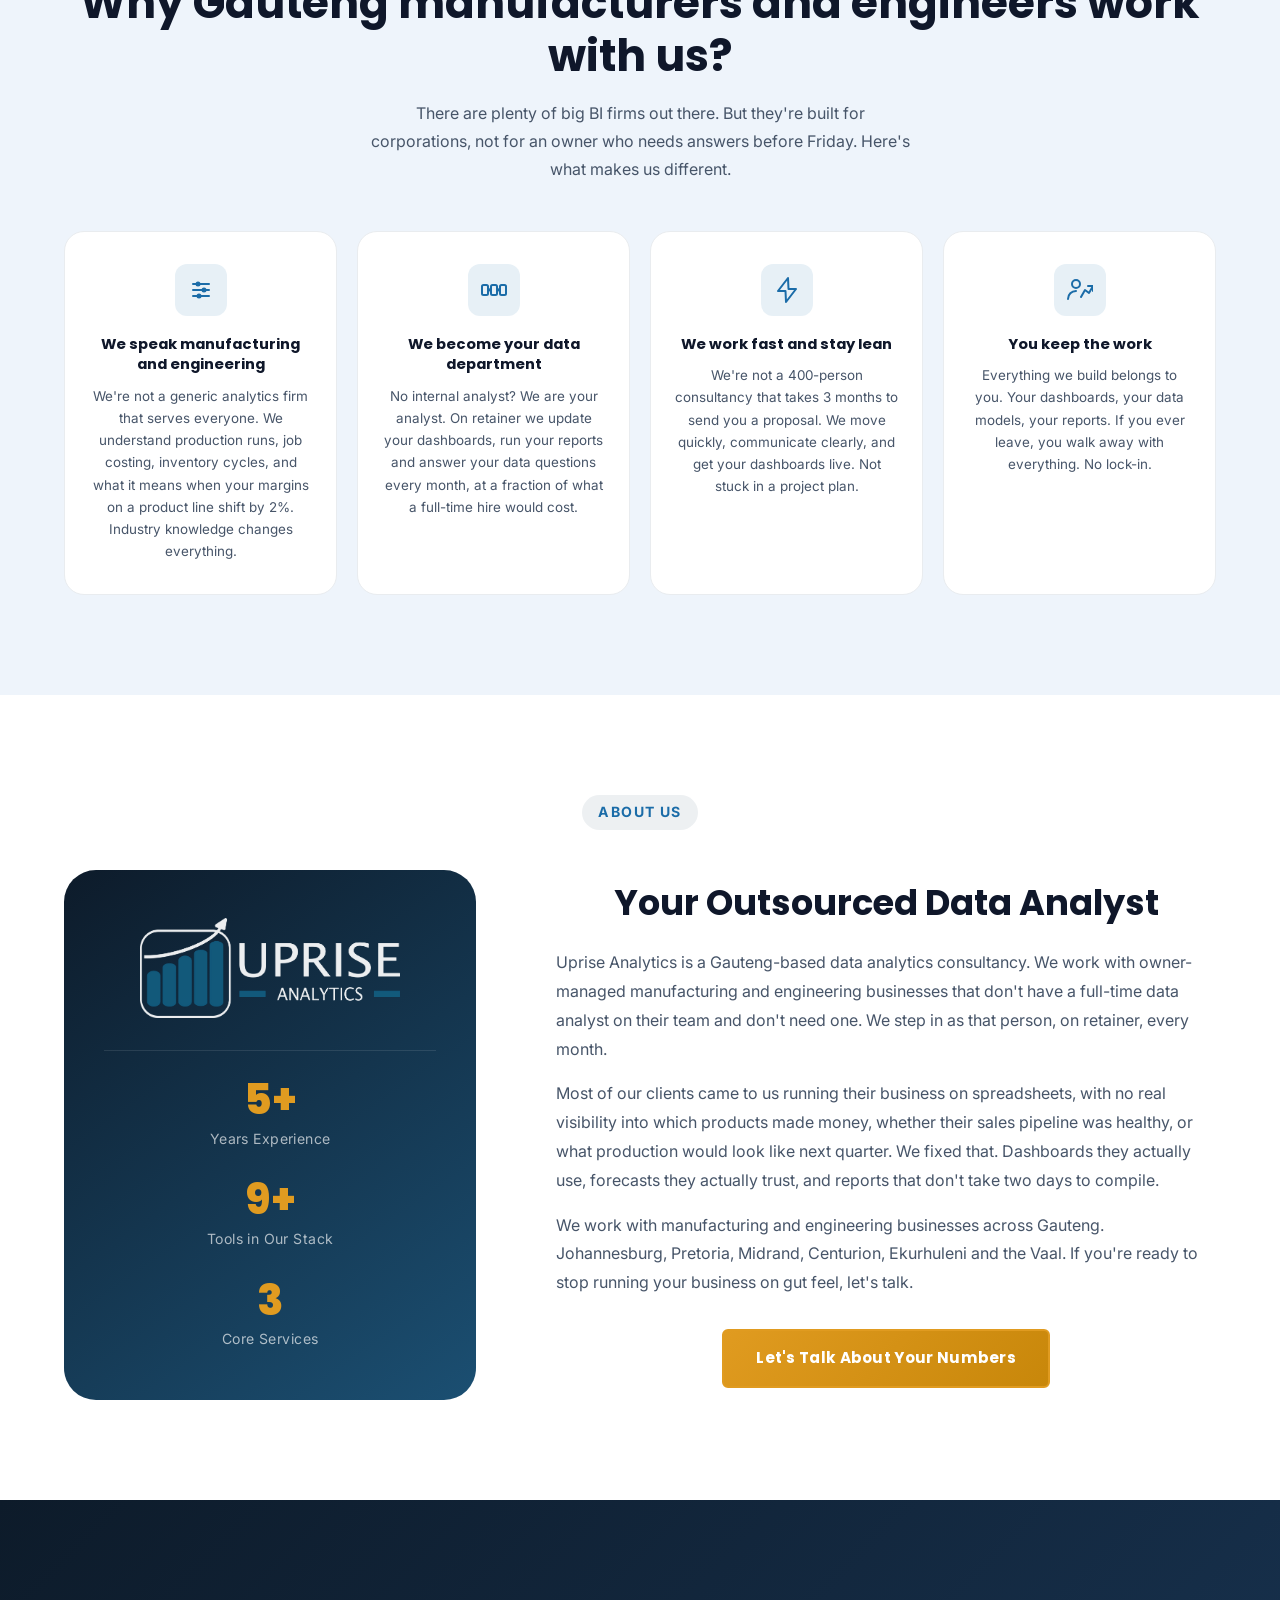
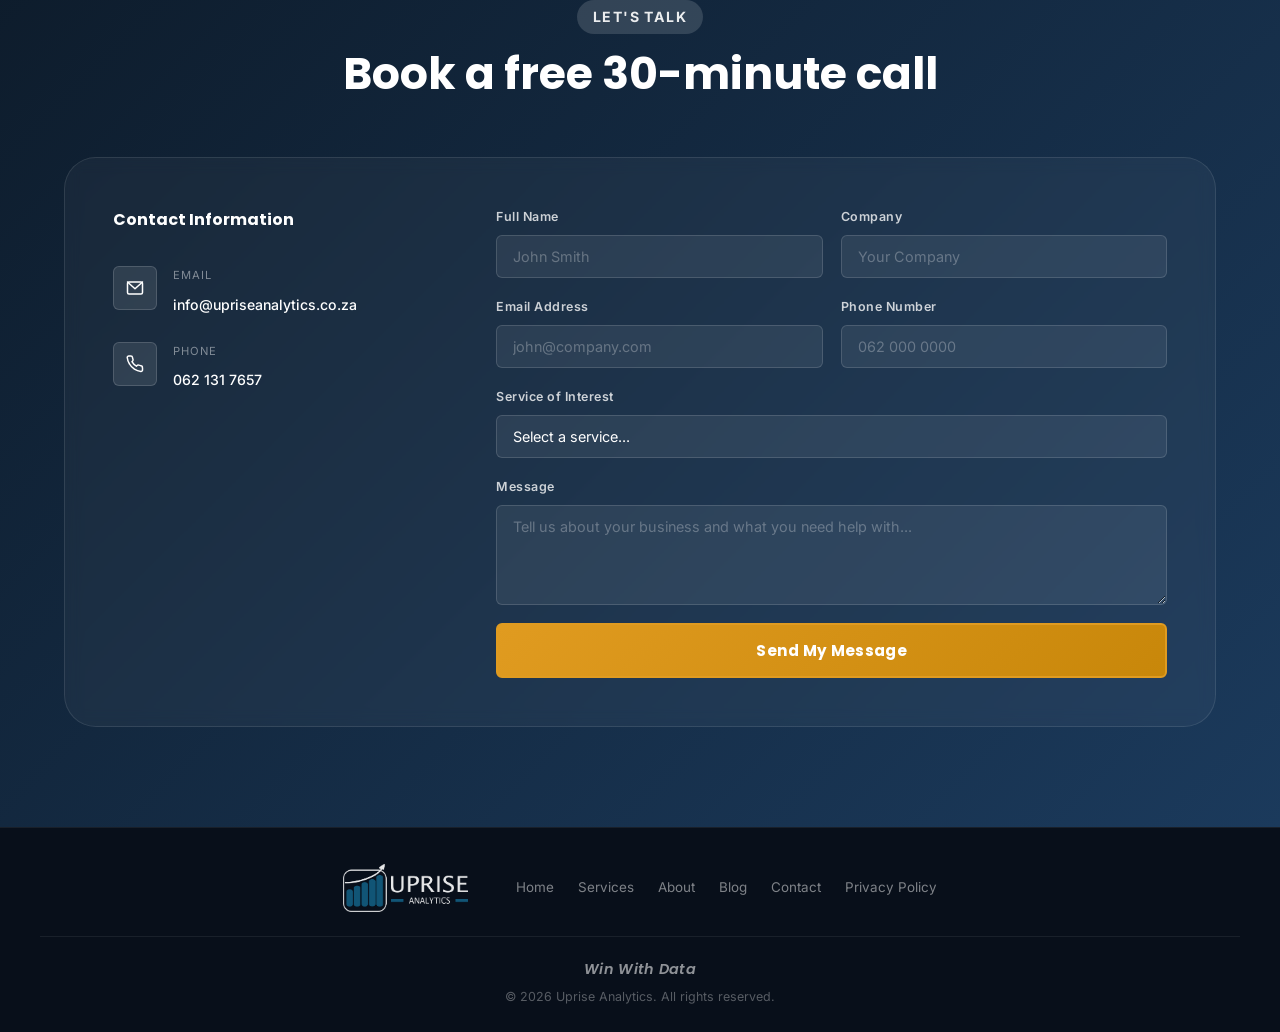
==== commit 3154a803: "Add question mark to Why Us heading Co-Authored-By: Claude Sonnet 4.6 <noreply@anthropic.com>" ====
--- a/index.html
+++ b/index.html
@@ -380,7 +380,7 @@
         <div class="container">
             <div class="section-header">
                 <span class="section-badge">Why Uprise Analytics</span>
-                <h2 class="section-title">Why Gauteng manufacturers and engineers work with us</h2>
+                <h2 class="section-title">Why Gauteng manufacturers and engineers work with us?</h2>
                 <p class="section-subtitle">There are plenty of big BI firms out there. But they're built for corporations, not for an owner who needs answers before Friday. Here's what makes us different.</p>
             </div>
 
--- a/css/styles.css
+++ b/css/styles.css
@@ -520,11 +520,11 @@
    ================================================ */
 .services {
     padding: 80px 0;
-    background: var(--color-surface);
+    background-color: var(--color-surface);
     background-image: url('../Images/ChatGPT Image Jun 24, 2026, 04_42_39 AM.png');
-    background-size: cover;
-    background-position: center;
-    background-repeat: no-repeat;
+    background-size: 960px auto;
+    background-position: top left;
+    background-repeat: repeat;
     position: relative;
 }
 
@@ -532,7 +532,7 @@
     content: '';
     position: absolute;
     inset: 0;
-    background: rgba(255,255,255,0.45);
+    background: rgba(255,255,255,0.50);
     pointer-events: none;
     z-index: 0;
 }
@@ -549,9 +549,10 @@
     background: var(--color-white);
     border: 1.5px solid var(--color-gray-200);
     border-radius: var(--radius-lg);
-    padding: 40px 32px;
+    padding: 56px 40px;
     position: relative;
     transition: var(--transition);
+    box-shadow: 0 8px 40px rgba(0,0,0,0.10);
 }
 
 .service-card:hover {
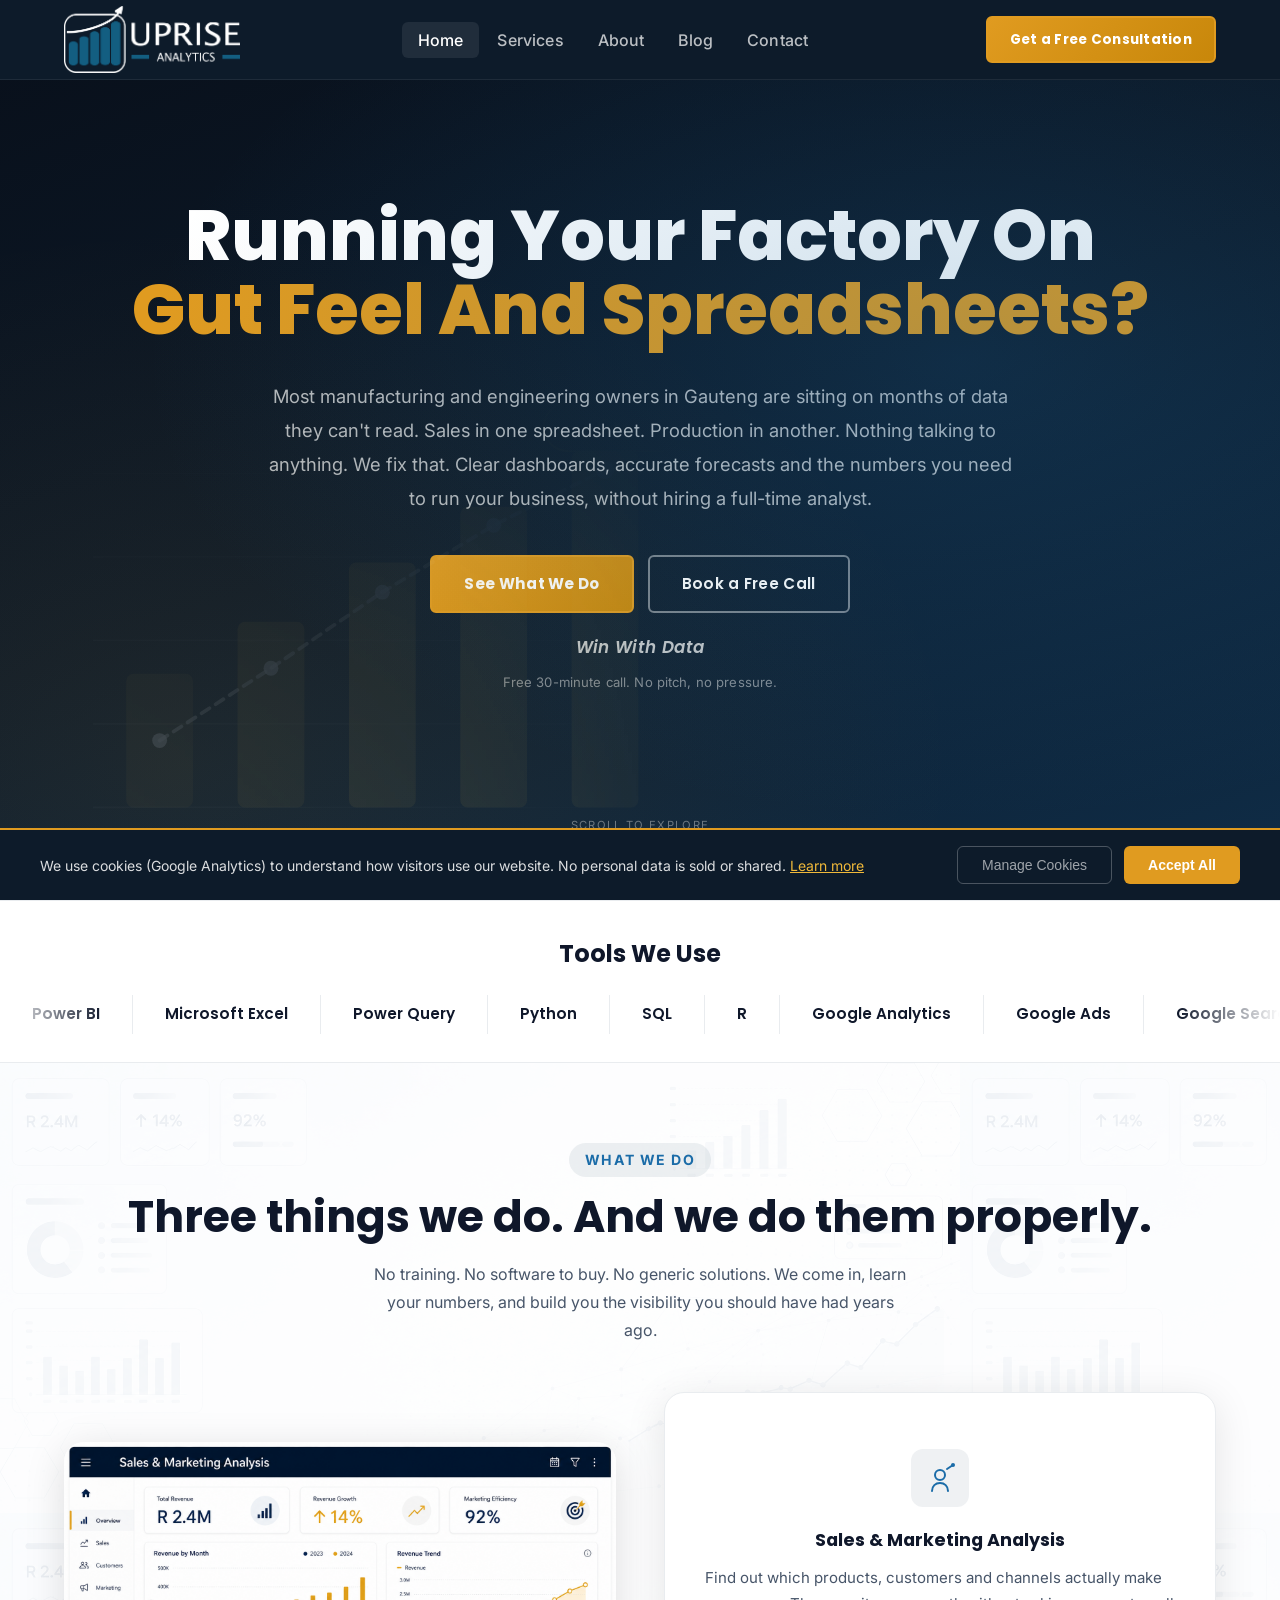
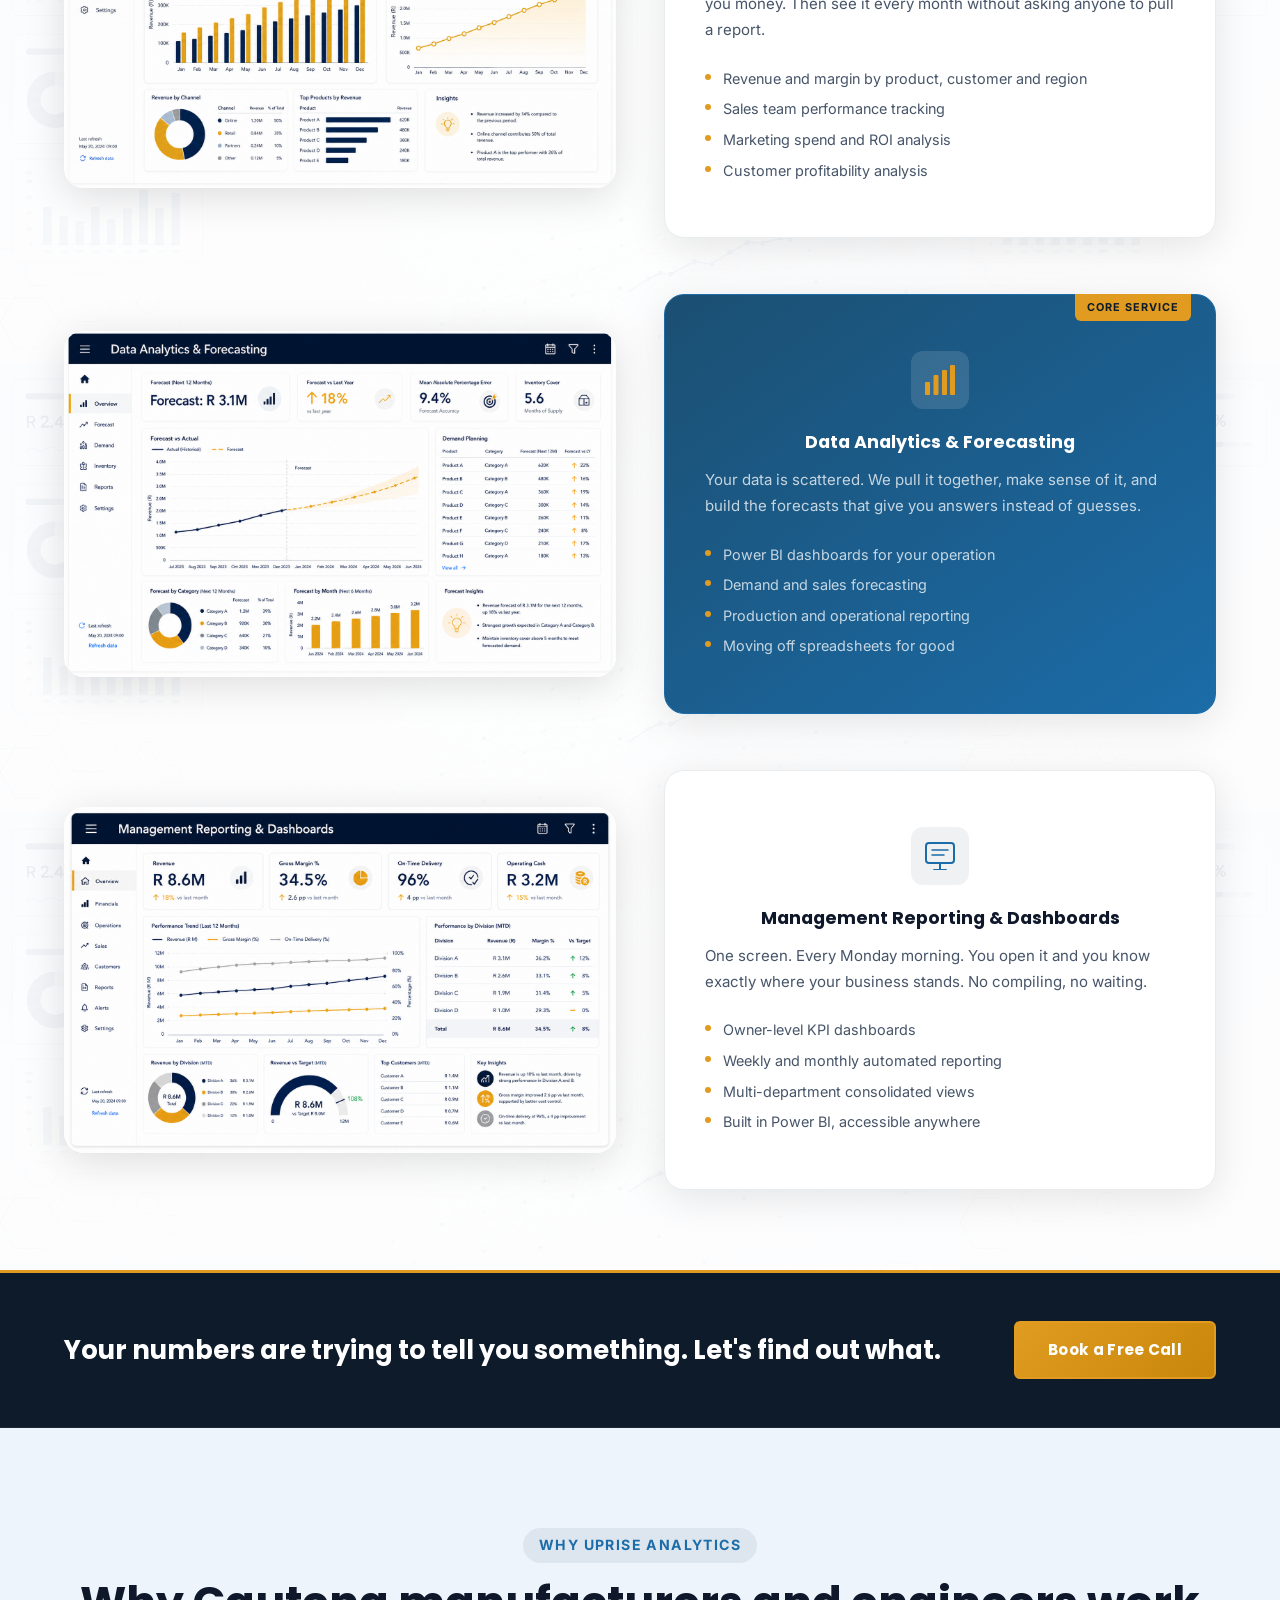
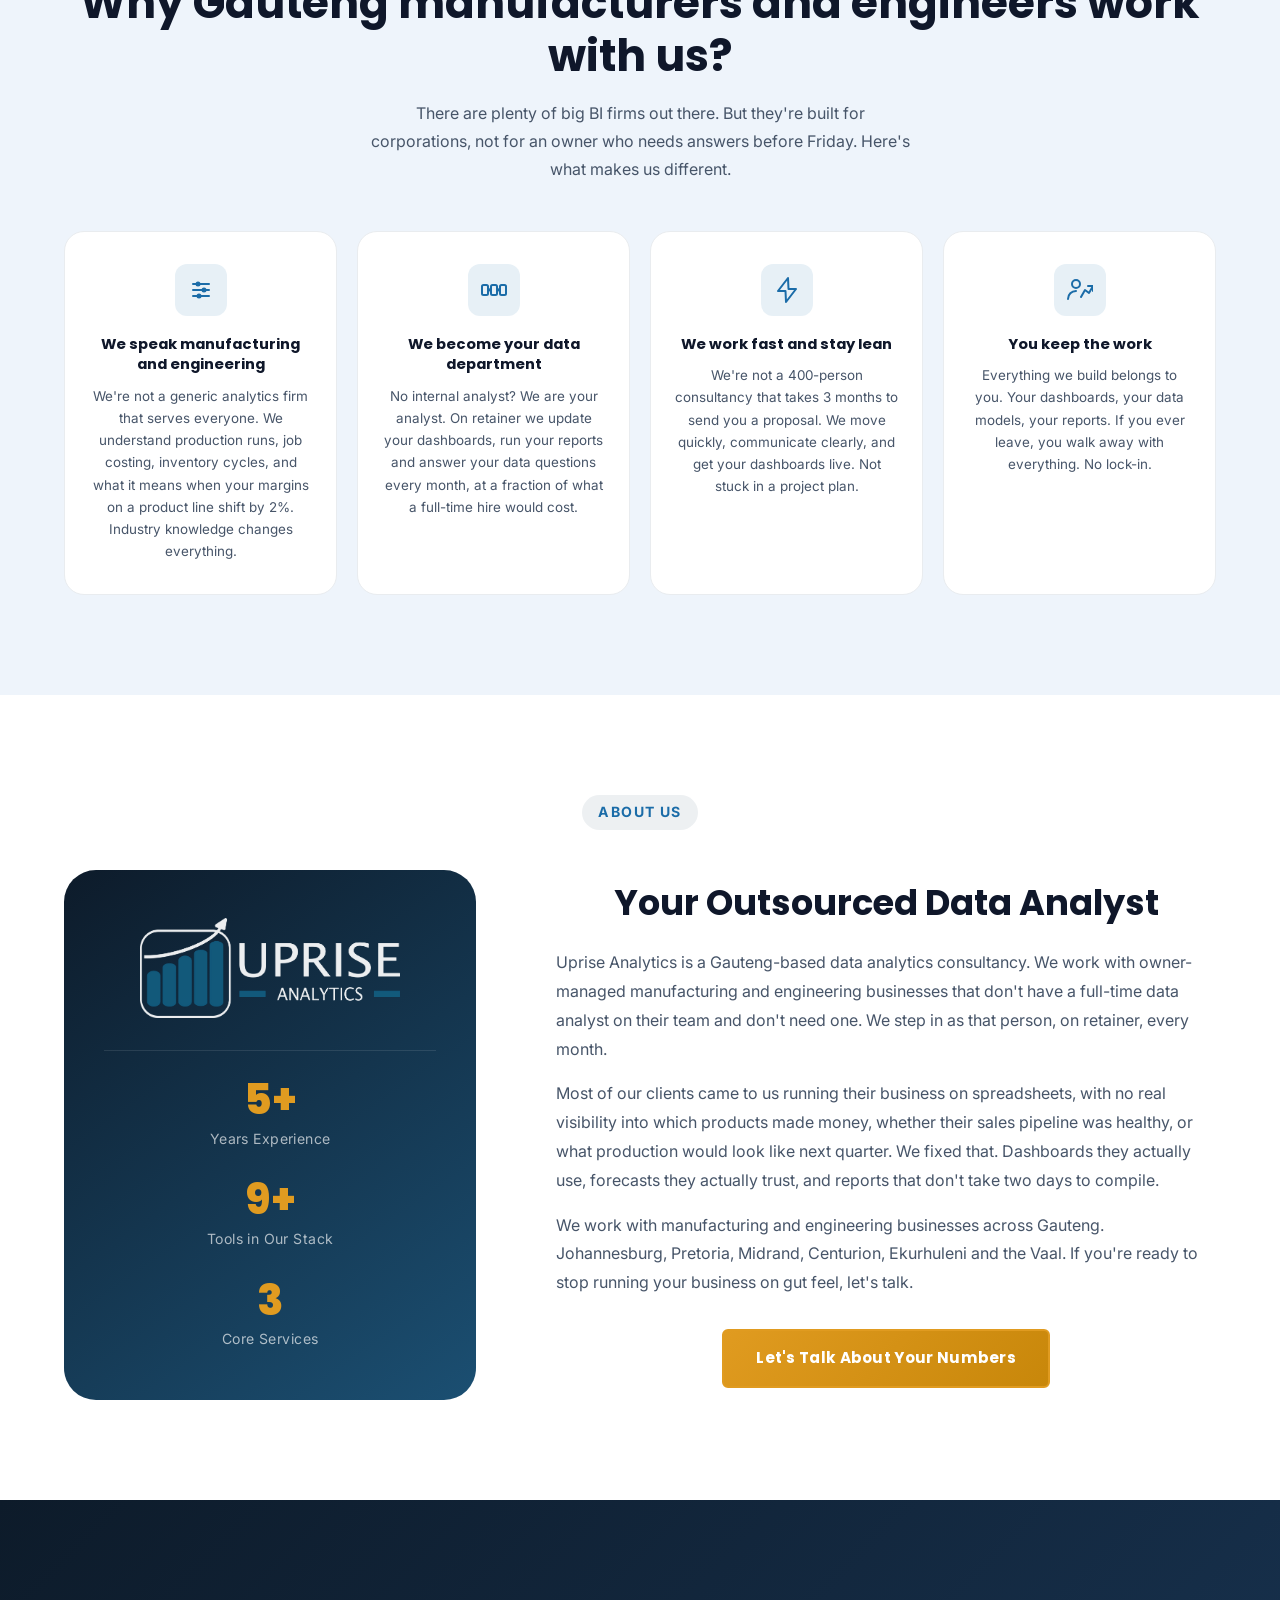
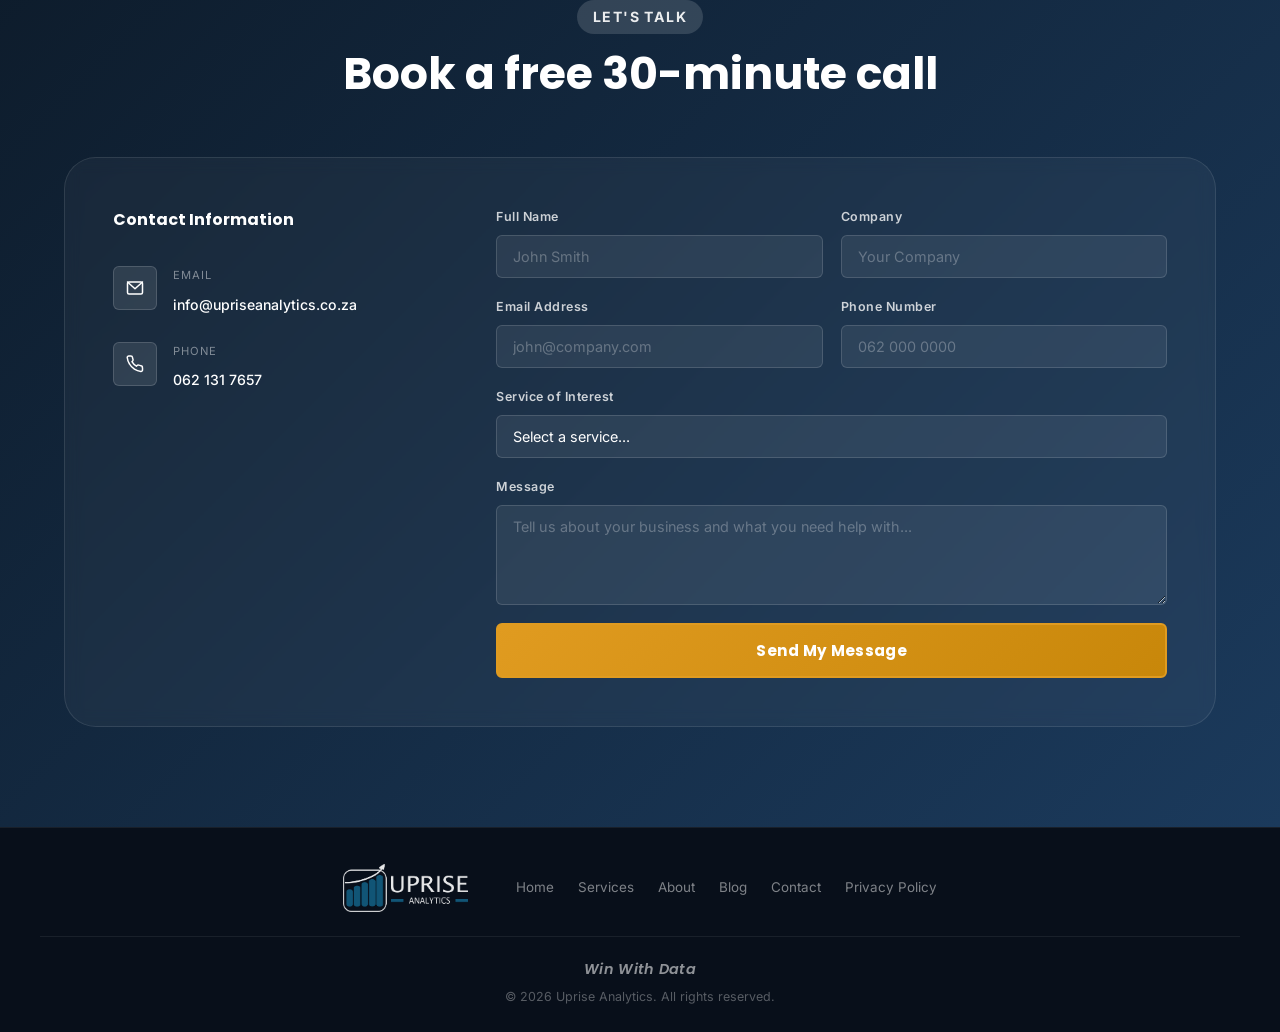
==== commit 0a33f5f4: "Add floating WhatsApp button for mobile Co-Authored-By: Claude Sonnet 4.6 <noreply@anthropic.com>" ====
--- a/index.html
+++ b/index.html
@@ -650,6 +650,13 @@
         </div>
     </div>
 
+    <!-- WhatsApp floating button (mobile only) -->
+    <a href="https://wa.me/27621317657" class="whatsapp-fab" target="_blank" rel="noopener" aria-label="Chat on WhatsApp">
+        <svg xmlns="http://www.w3.org/2000/svg" viewBox="0 0 32 32" width="32" height="32" fill="white">
+            <path d="M16 0C7.163 0 0 7.163 0 16c0 2.823.736 5.476 2.027 7.782L0 32l8.418-2.004A15.93 15.93 0 0 0 16 32c8.837 0 16-7.163 16-16S24.837 0 16 0zm8.07 22.226c-.335.942-1.95 1.8-2.683 1.914-.687.107-1.552.152-2.504-.158-.577-.186-1.317-.434-2.267-.852-3.99-1.724-6.593-5.75-6.793-6.016-.199-.265-1.625-2.162-1.625-4.124s1.028-2.93 1.393-3.329c.365-.4.797-.5 1.063-.5h.76c.244 0 .574-.093.898.685.336.8 1.143 2.797 1.243 3.001.1.204.167.443.033.71-.133.266-.2.43-.398.663-.199.232-.418.519-.597.697-.199.199-.406.413-.174.81.232.397 1.03 1.7 2.212 2.754 1.52 1.354 2.8 1.773 3.197 1.972.397.2.63.167.863-.1.232-.266.995-1.162 1.26-1.56.265-.4.53-.332.896-.2.365.133 2.33 1.1 2.729 1.3.397.198.663.297.762.464.099.166.099.964-.236 1.907z"/>
+        </svg>
+    </a>
+
     <script src="js/main.js"></script>
 </body>
 </html>
--- a/css/styles.css
+++ b/css/styles.css
@@ -532,7 +532,7 @@
     content: '';
     position: absolute;
     inset: 0;
-    background: rgba(255,255,255,0.50);
+    background: rgba(255,255,255,0.80);
     pointer-events: none;
     z-index: 0;
 }
@@ -981,6 +981,34 @@
 
 .form-success.show { display: block; }
 
+
+/* ================================================
+   WHATSAPP FAB (mobile only)
+   ================================================ */
+.whatsapp-fab {
+    display: none;
+    position: fixed;
+    bottom: 24px;
+    right: 24px;
+    width: 56px;
+    height: 56px;
+    background: #25D366;
+    border-radius: 50%;
+    align-items: center;
+    justify-content: center;
+    box-shadow: 0 4px 20px rgba(37,211,102,0.45);
+    z-index: 9999;
+    transition: transform 0.2s ease, box-shadow 0.2s ease;
+}
+
+.whatsapp-fab:hover {
+    transform: scale(1.08);
+    box-shadow: 0 6px 28px rgba(37,211,102,0.6);
+}
+
+@media (max-width: 768px) {
+    .whatsapp-fab { display: flex; }
+}
 
 /* ================================================
    FOOTER
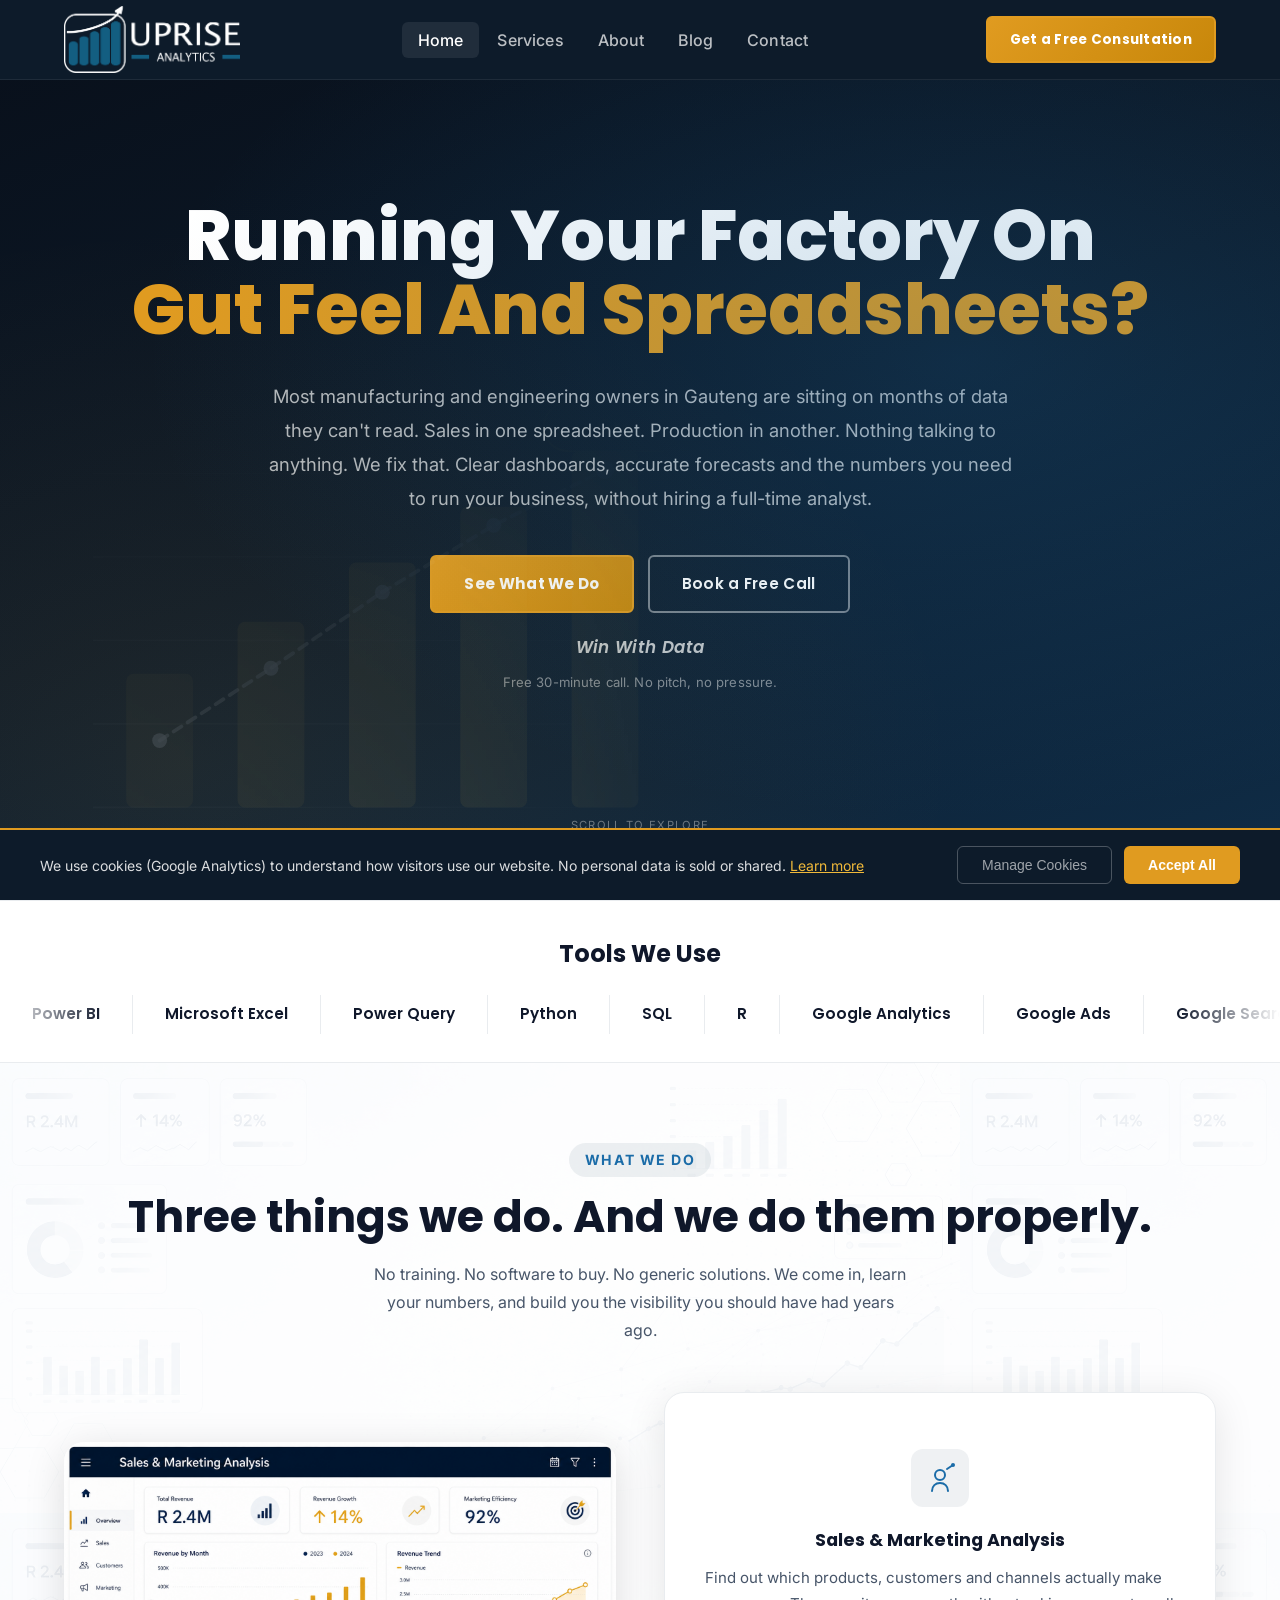
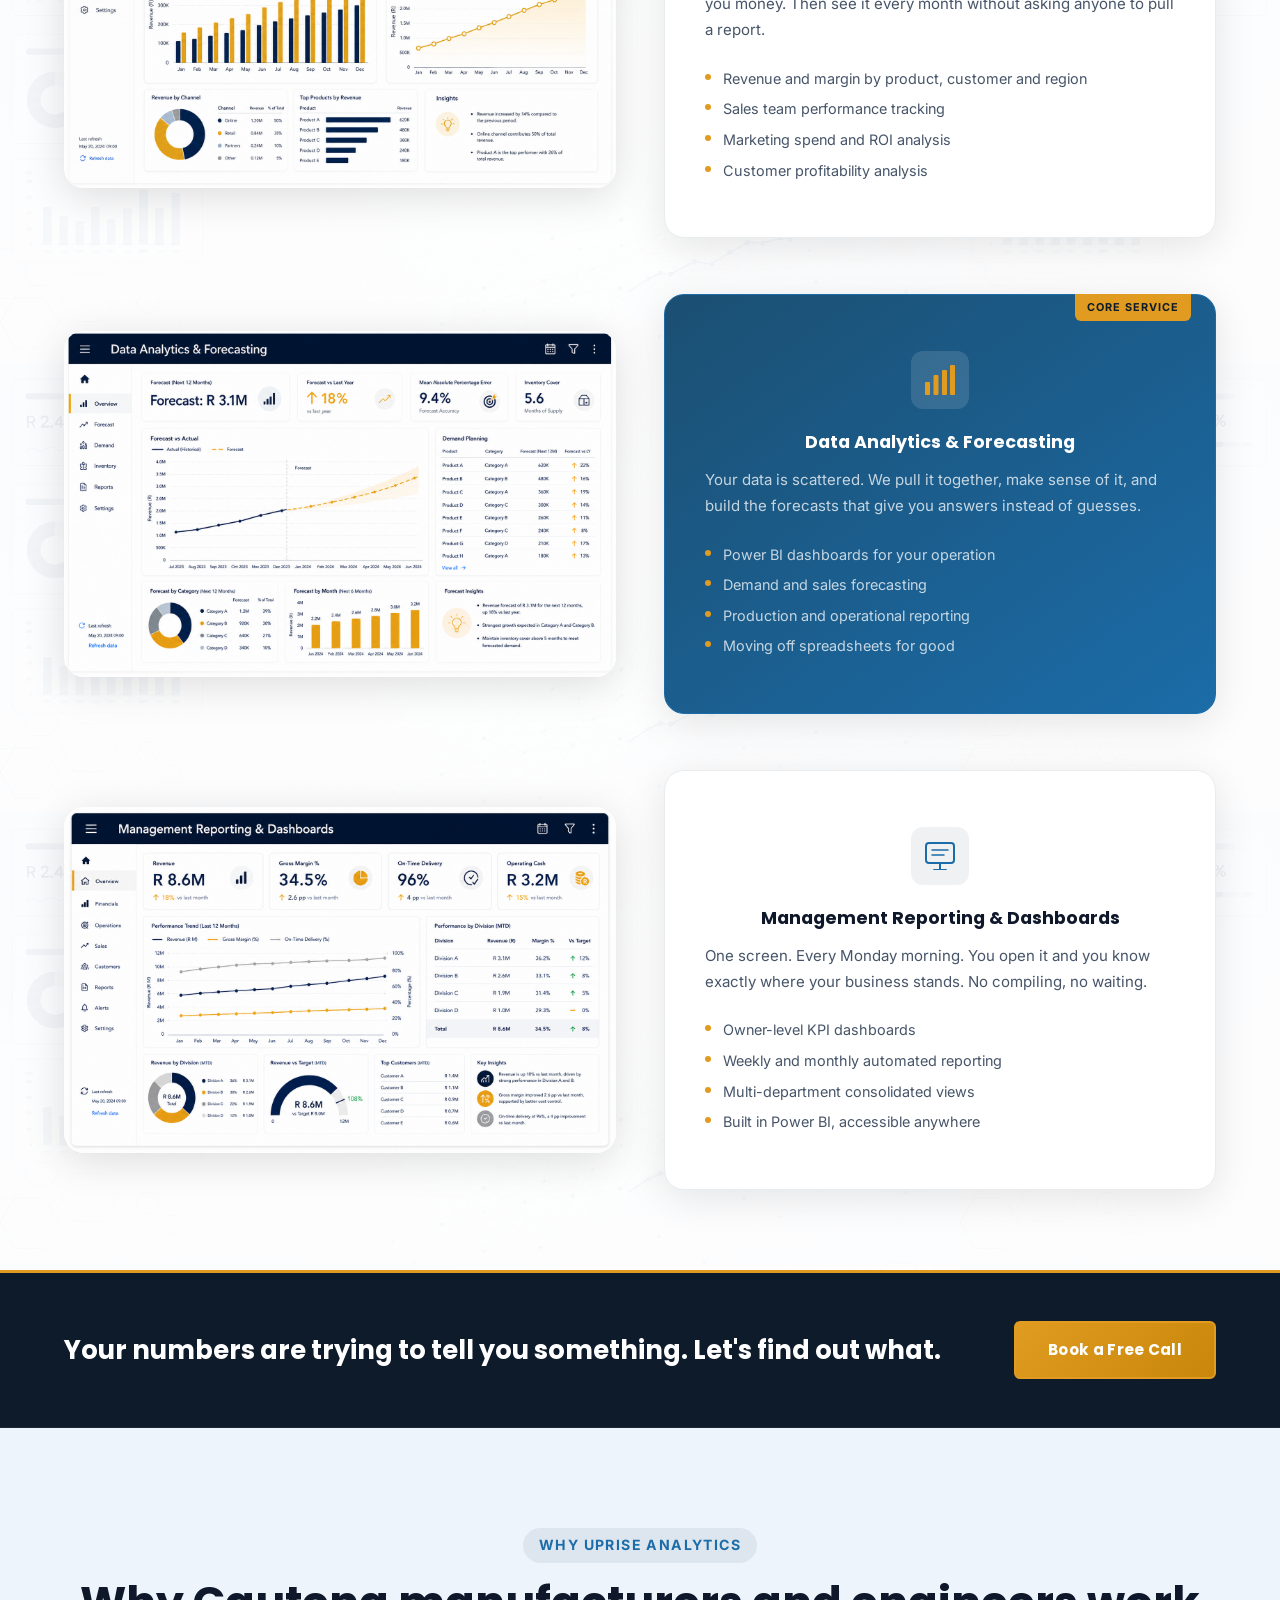
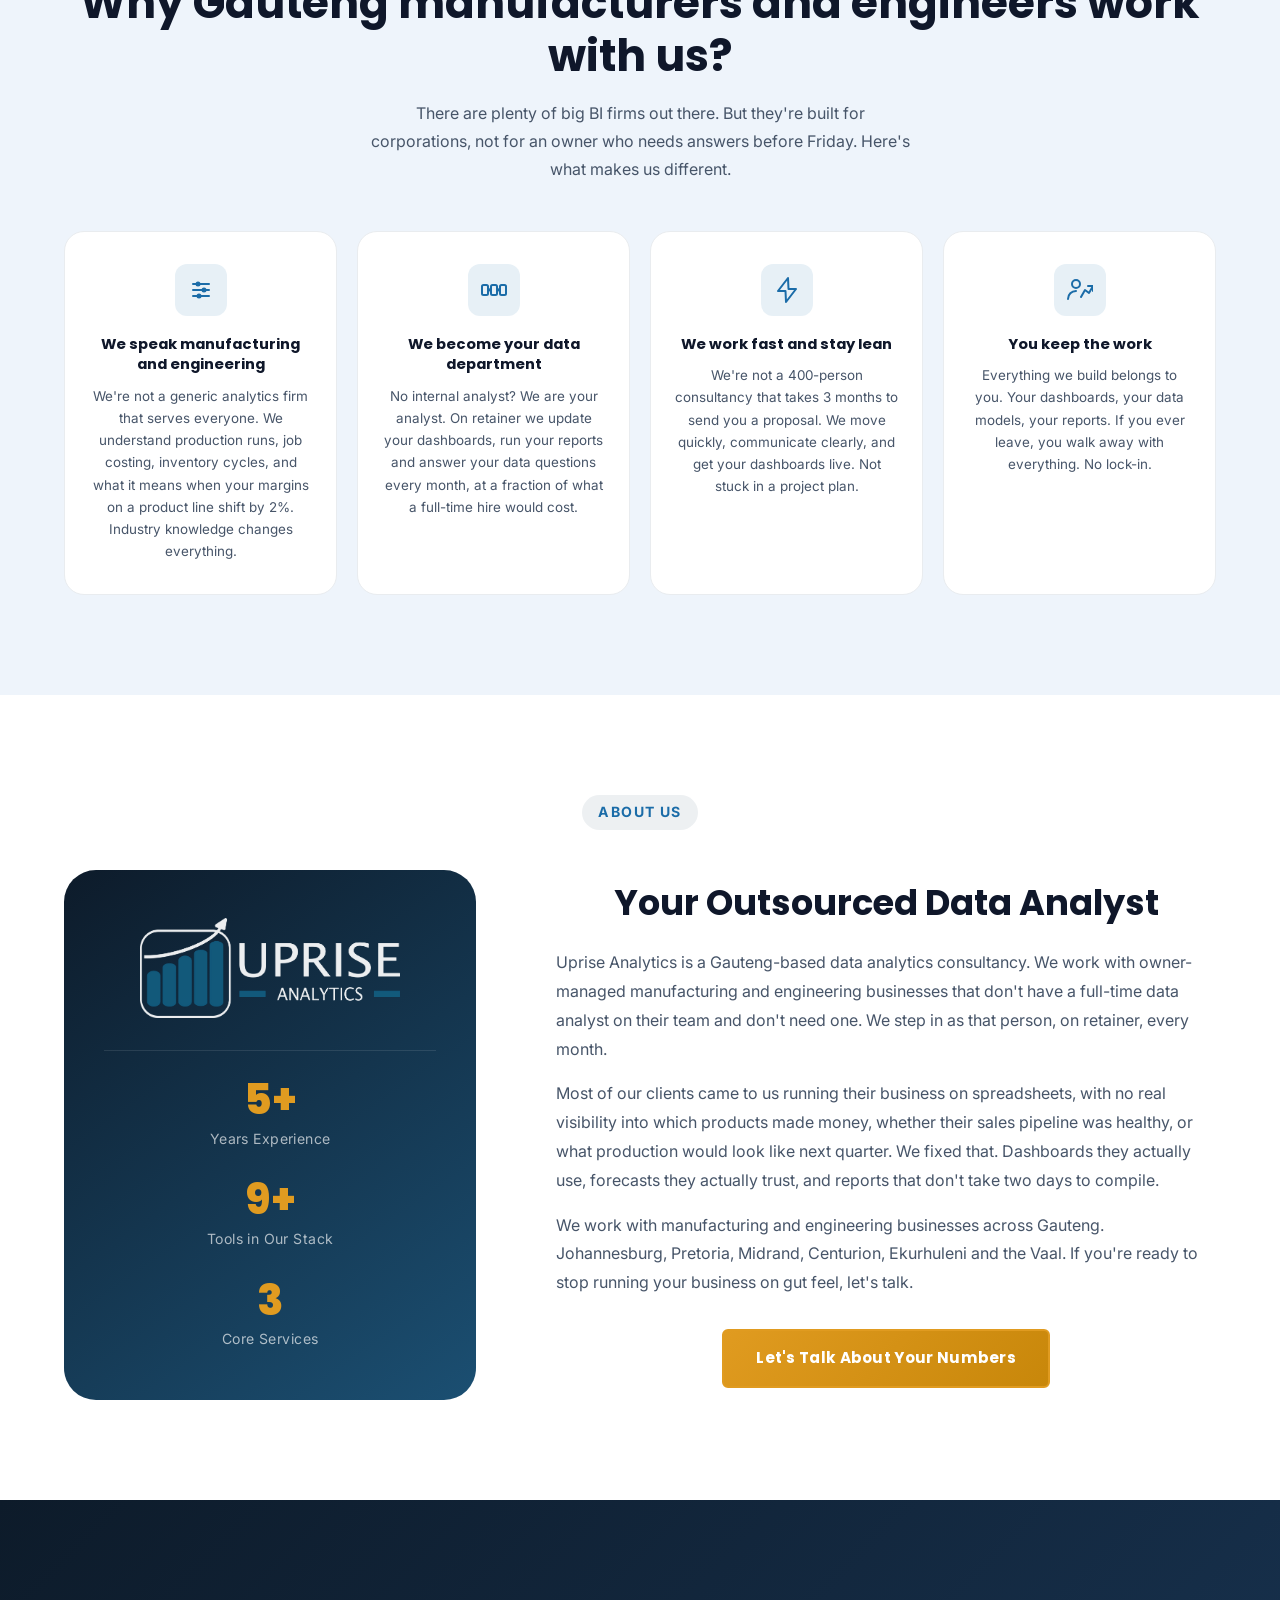
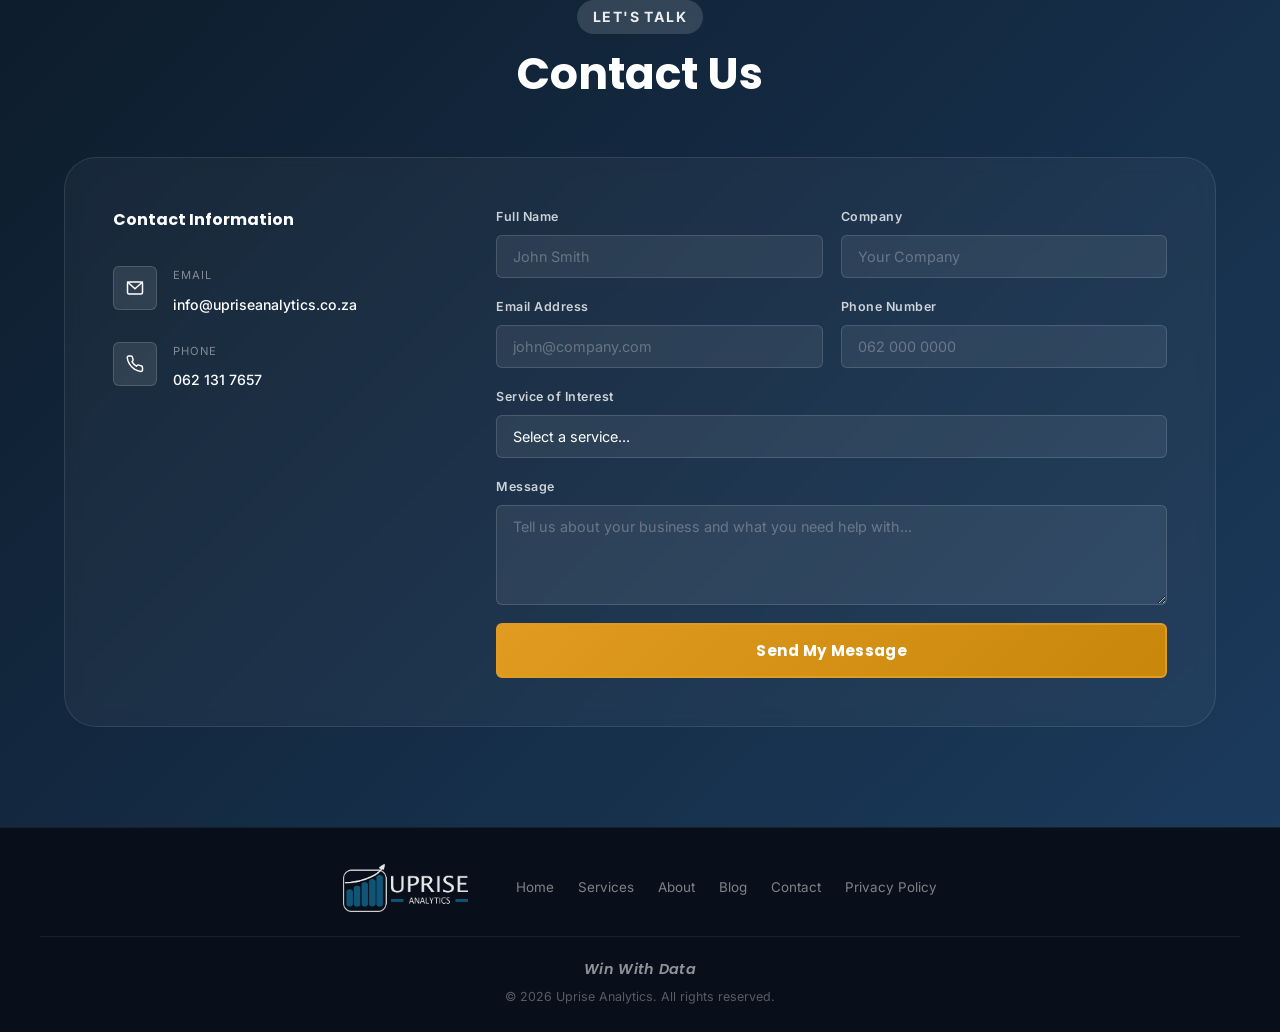
==== commit 72130cd7: "Change contact section heading to 'Contact Us' Co-Authored-By: Claude Sonnet 4.6 <noreply@anthropic." ====
--- a/index.html
+++ b/index.html
@@ -493,7 +493,7 @@
         <div class="container">
             <div class="section-header">
                 <span class="section-badge section-badge--light">Let's Talk</span>
-                <h2 class="section-title section-title--light">Book a free 30-minute call</h2>
+                <h2 class="section-title section-title--light">Contact Us</h2>
             </div>
 
             <div class="contact-container">
--- a/css/styles.css
+++ b/css/styles.css
@@ -1007,7 +1007,18 @@
 }
 
 @media (max-width: 768px) {
-    .whatsapp-fab { display: flex; }
+    .whatsapp-fab {
+        display: flex;
+        opacity: 0;
+        pointer-events: none;
+        transform: scale(0.8);
+        transition: opacity 0.3s ease, transform 0.3s ease, box-shadow 0.2s ease;
+    }
+    .whatsapp-fab.whatsapp-fab--visible {
+        opacity: 1;
+        pointer-events: auto;
+        transform: scale(1);
+    }
 }
 
 /* ================================================
